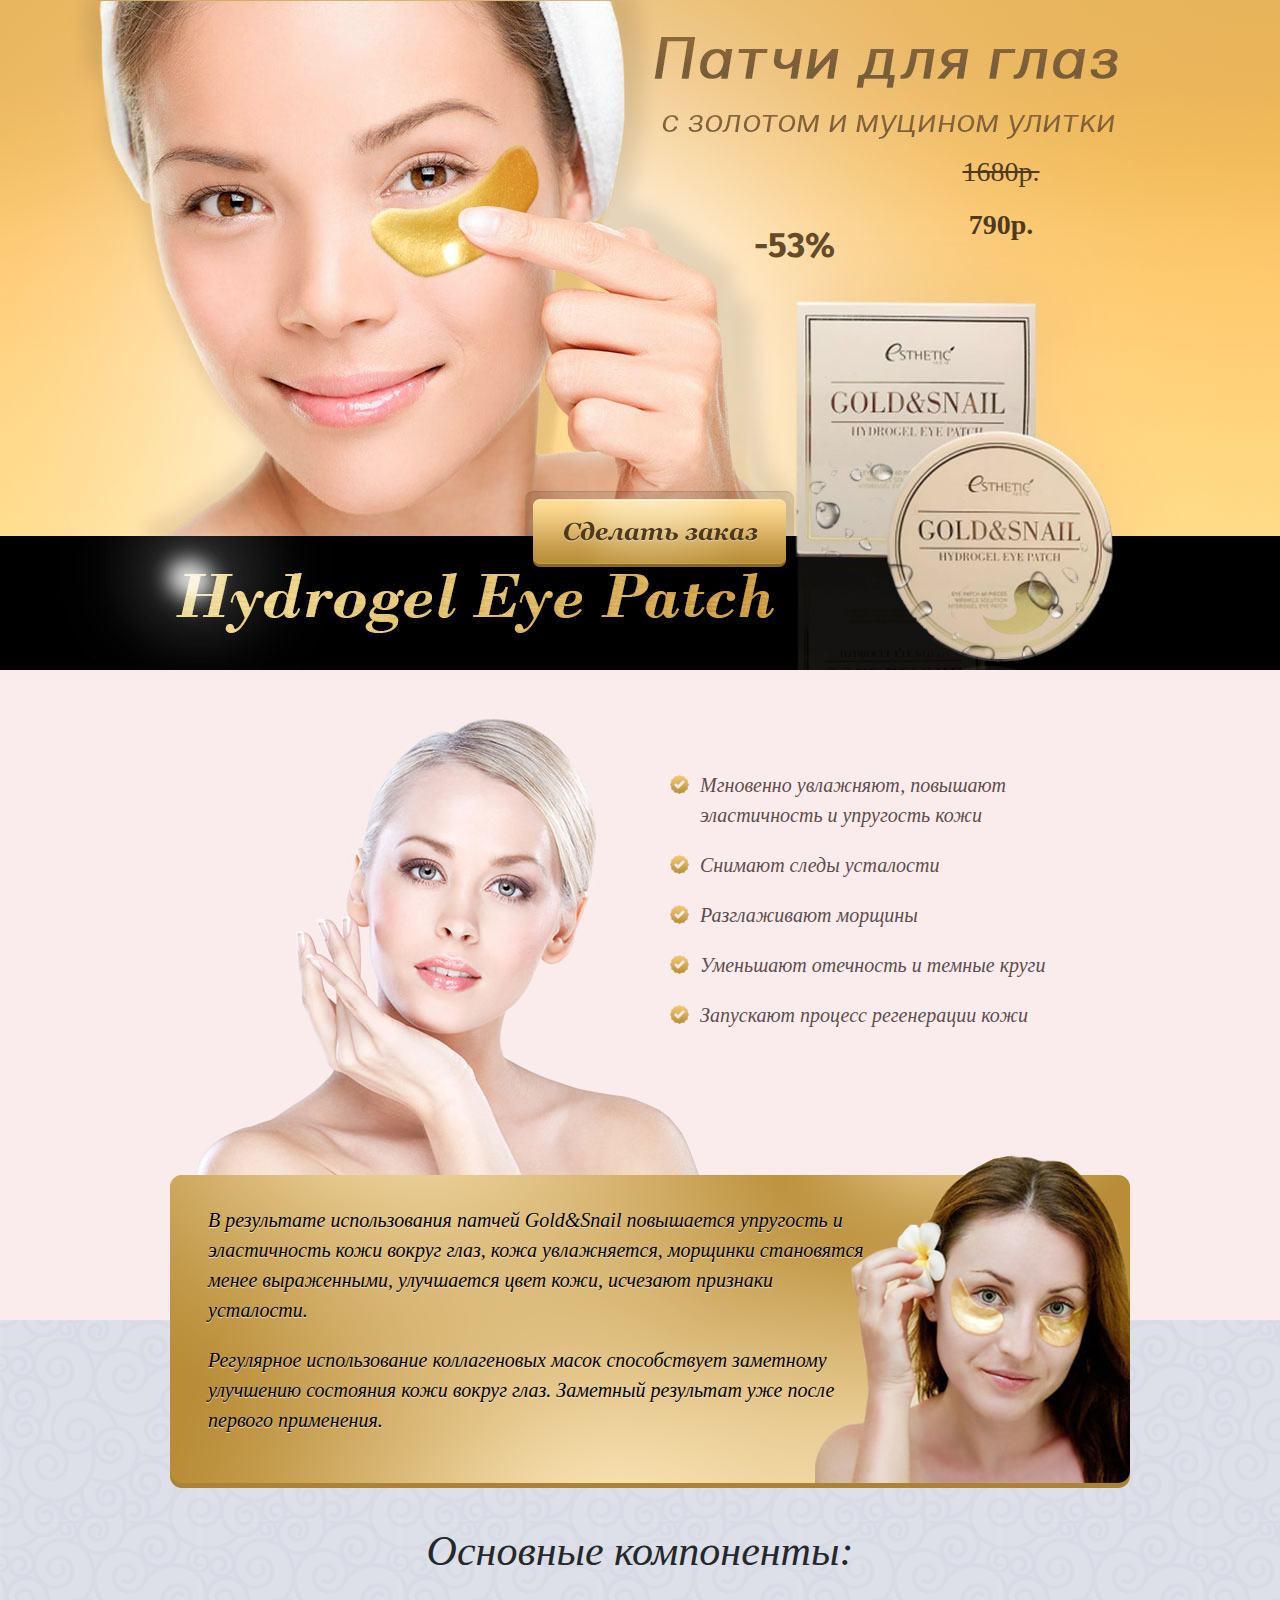
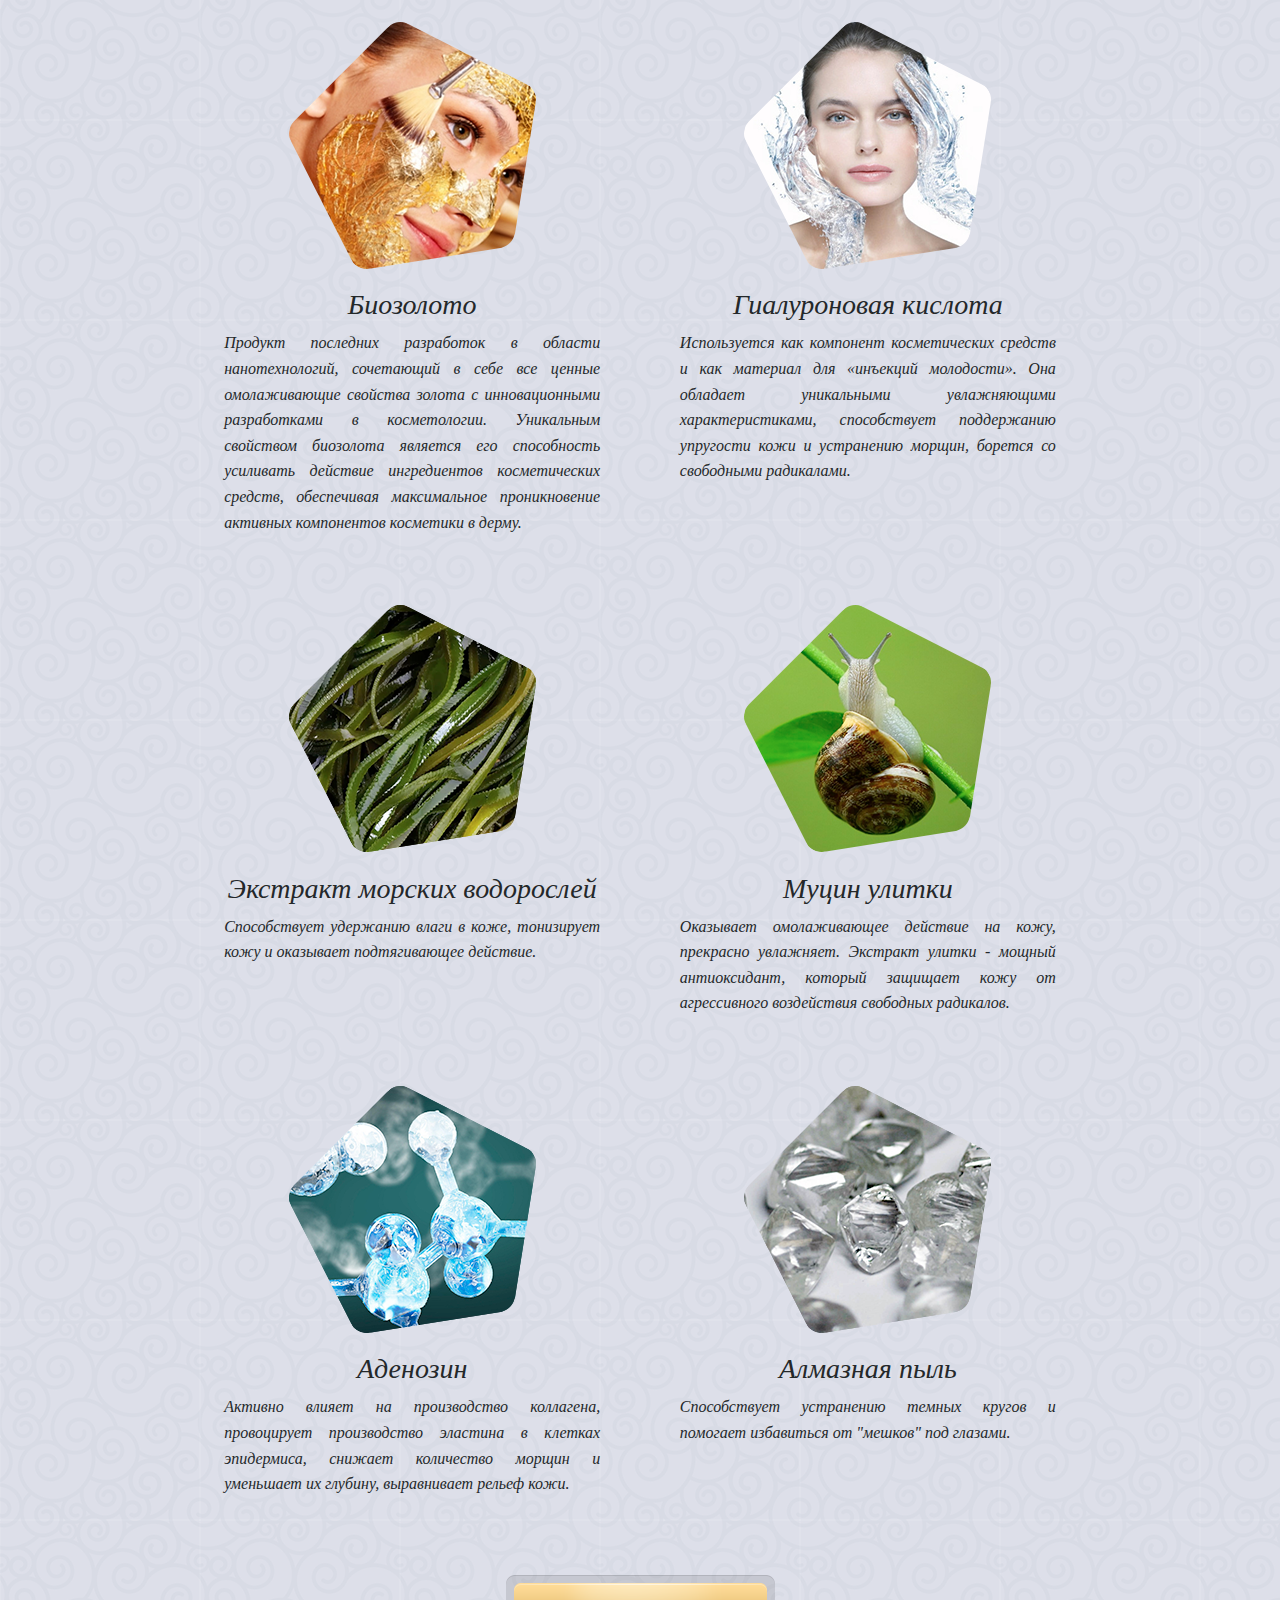
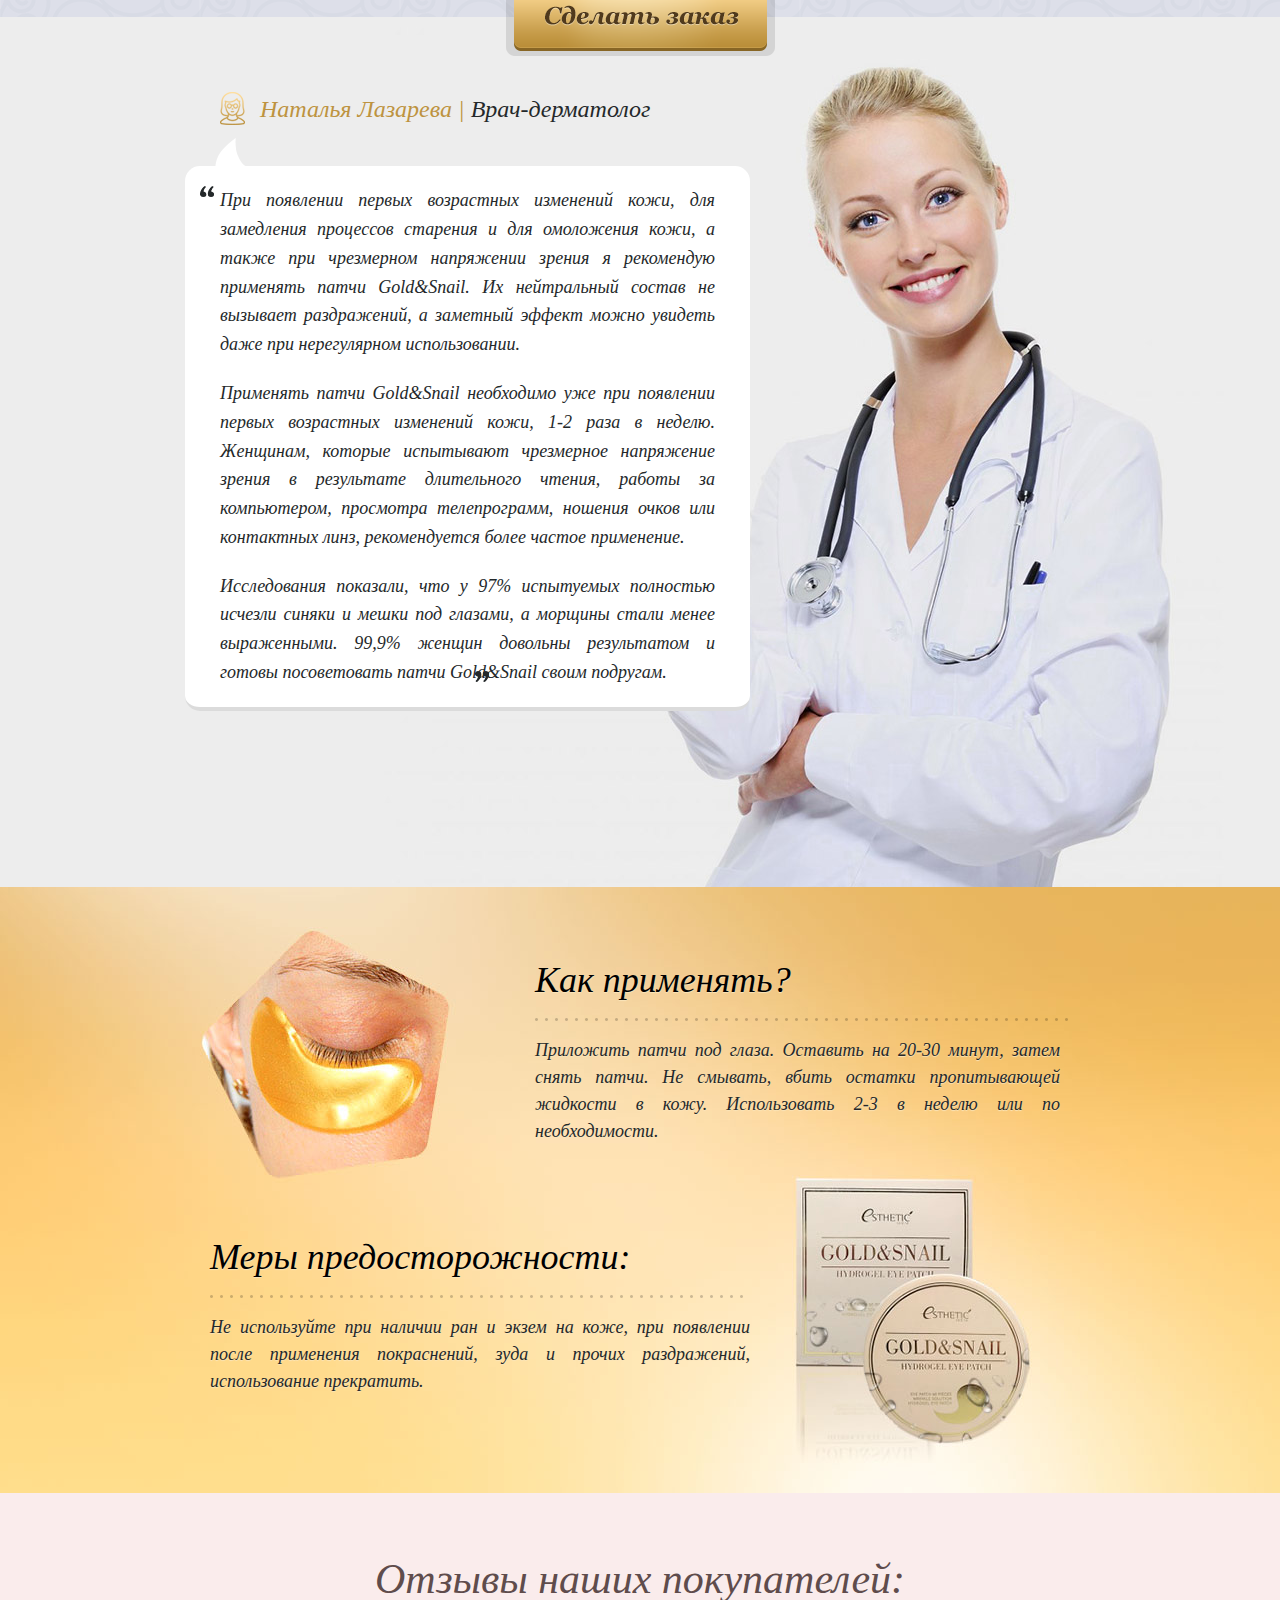
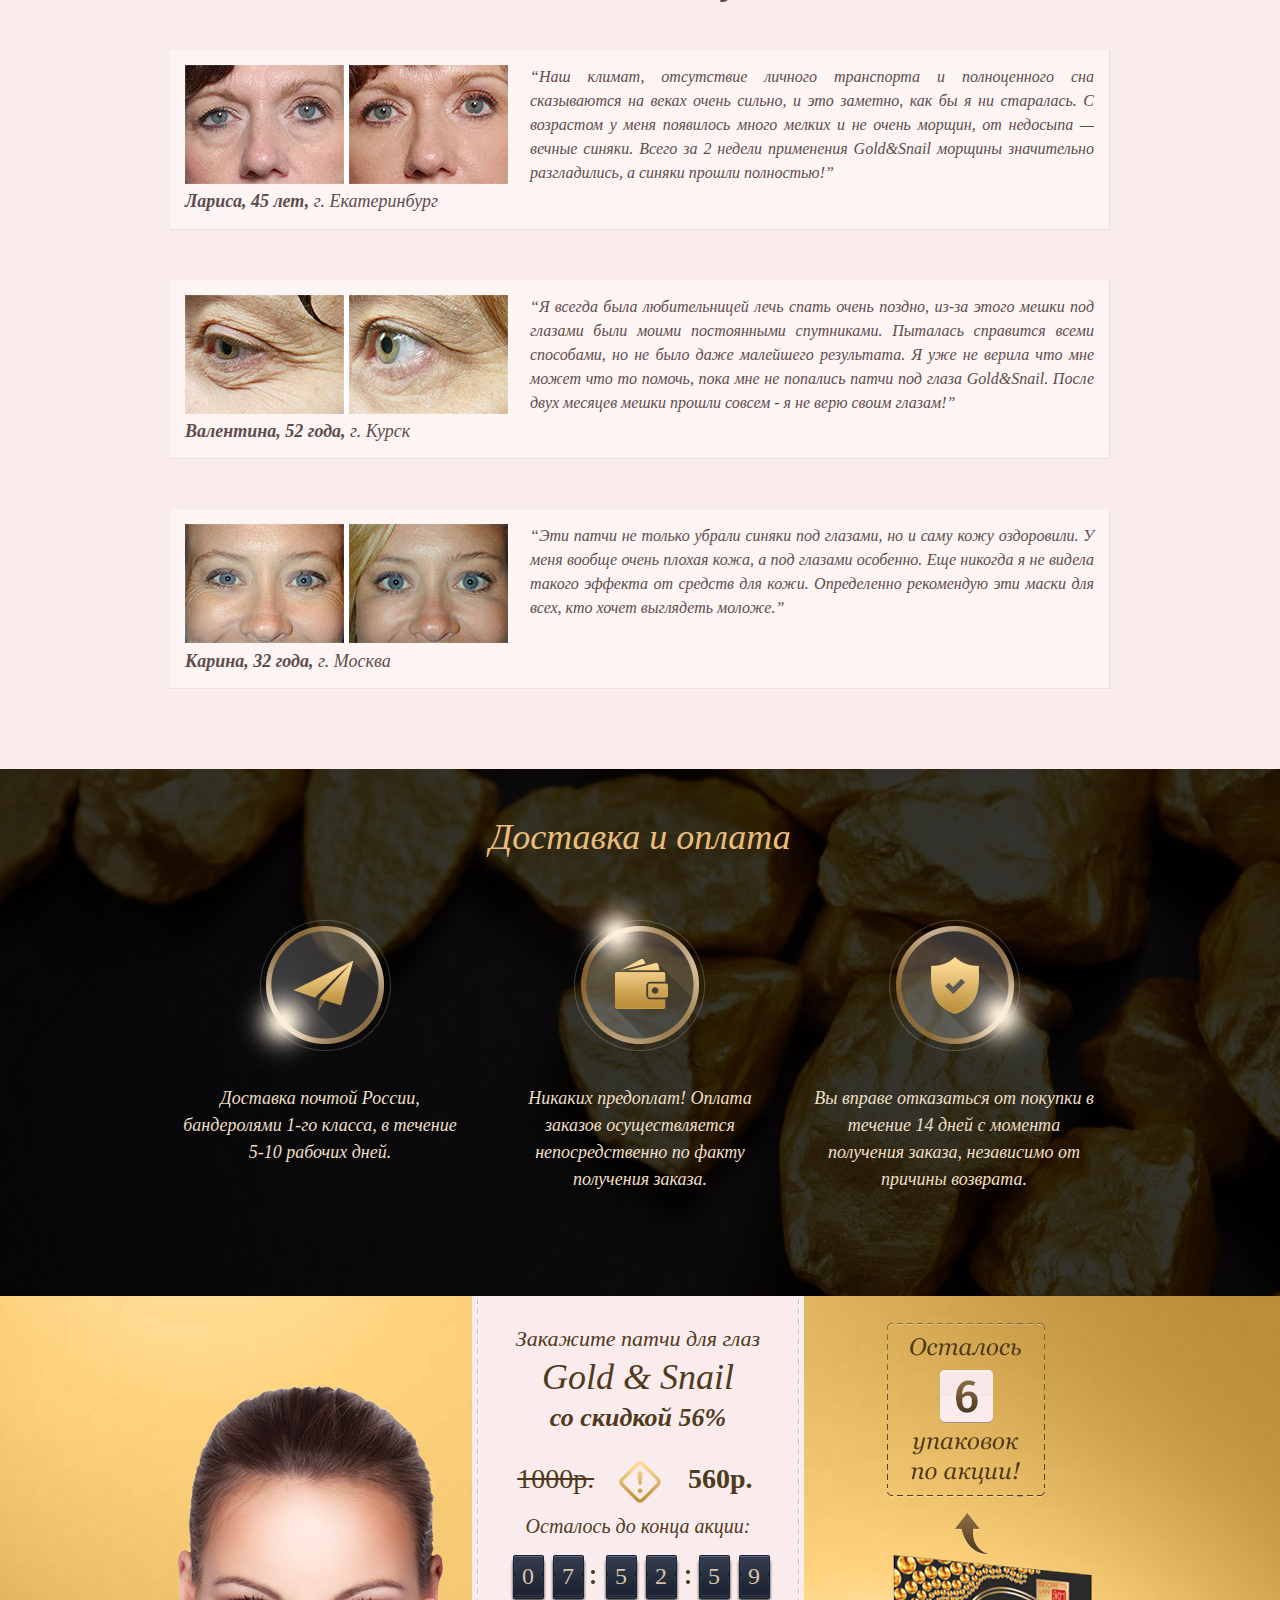
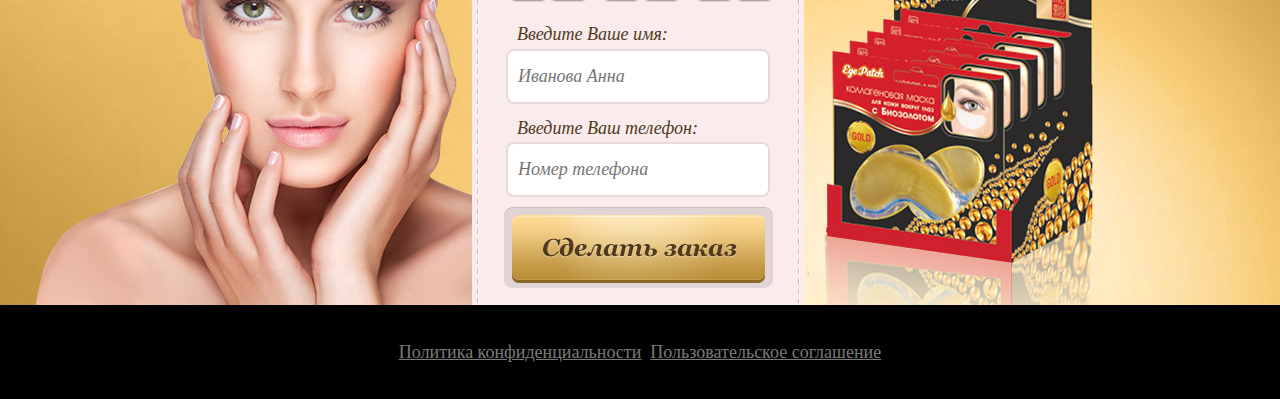
==== index.html @ c068dc31 "2" ====
<!DOCTYPE html>
<html>
<head>
	<meta http-equiv="Content-Type" content="text/html; charset=UTF-8">
    	<meta name="viewport" content="user-scalable=yes, width=960">
        <title>Гидрогелевые патчи для глаз Gold&amp;Snail</title>
        <link rel="icon" type="image/x-icon" href="http://best-gooods.ru/eyepatch/favicon.ico">
        <link rel="shortcut icon" type="image/x-icon" href="index_files/favicon.ico">
        <meta name="description" content="Gold&amp;Snail с биозолотом - проверенное средство от морщин, мешков и синяков под глазами">
        <meta name="keywords" content="Gold&amp;Snail, маска для глаз, маска с биозолотом, средство от мешков под глазами, заказать Gold&amp;Snail">
        <link rel="stylesheet" type="text/css" href="./index_files/fonts.css">
        <link type="text/css" rel="stylesheet" href="./index_files/style.css">
        <script src="index_files/jquery-3.3.1.min.js"></script>
        
    <script type="text/javascript" src="./index_files/init.js"></script>
    <script type="text/javascript" src="./index_files/count.js"></script>






<link rel="stylesheet" type="text/css" href="./index_files/roboto.css">
</head>
<body class="">
<link href="./index_files/popup-m1-style.css" rel="stylesheet" type="text/css">
<!-- <script src="./index_files/popup-m1.js" type="text/javascript"></script> -->

<script type="text/javascript">
// $(function(){
// 	M1.initComebacker(3000);
// 	var M1Text = {
// 		'validation_name': 'Укажите корректные ФИО.',
// 		'validation_phone1': 'Номер телефона может содержать только цифры, символы "+", "-", "(", ")" и пробелы.',
// 		'validation_phone2': 'В вашем телефоне слишком мало цифр.',
// 		'comebacker_text': 'ВНИМАНИЕ'
// 	};
// 	M1.validateAndSendForm(false, M1Text);
// });
</script>    <div class="block1">
        <div class="wrapper">
            <a class="button" href="#"></a>
            <div class="sale">-53%</div>
            <div class="price"><span class="old">1680р.</span><span class="new">790р.</span></div>
        </div>    
    </div>
    <div class="block2">
        <div class="wrapper">
            <ul>
                <li>Мгновенно увлажняют, повышают
эластичность и упругость кожи</li>
                <li>Снимают следы усталости</li>
                <li>Разглаживают морщины</li>
                <li>Уменьшают отечность и темные круги</li>
                <li>Запускают процесс регенерации кожи</li>
            </ul>
            <div class="descript">
                <p>В результате использования патчей Gold&amp;Snail повышается упругость и эластичность кожи вокруг глаз, кожа увлажняется, морщинки становятся менее выраженными, улучшается цвет кожи, исчезают признаки усталости.</p>

                <p>Регулярное использование коллагеновых масок способствует заметному улучшению состояния кожи вокруг глаз.  Заметный результат уже после первого применения.</p>
            </div>
        </div>    
    </div>
    <div class="block3">
        <div class="wrapper">
            <h2>Основные компоненты:</h2>
            <div class="komp">
                <img src="./index_files/komp1.png" alt="маска для глаз Gold&amp;Snail" title="маска для глаз Gold&amp;Snail">
                <h3>Биозолото</h3>
                <p>
                    Продукт последних разработок в области нанотехнологий, сочетающий в себе все ценные омолаживающие свойства золота с инновационными разработками в косметологии. Уникальным свойством биозолота является его способность усиливать действие ингредиентов косметических средств, обеспечивая максимальное проникновение активных компонентов косметики в дерму. 
                </p>
            </div>
            <div class="komp">
                <img src="./index_files/komp2.png" alt="маска для глаз Gold&amp;Snail" title="маска для глаз Gold&amp;Snail">
                <h3>Гиалуроновая кислота</h3>
                <p>
                    Используется как компонент косметических средств и как материал для «инъекций молодости». Она обладает уникальными увлажняющими характеристиками, способствует поддержанию упругости кожи и устранению морщин, борется со свободными радикалами. 
                </p>
            </div>
            <div class="komp">
                <img src="./index_files/komp3.png" alt="маска для глаз Gold&amp;Snail" title="маска для глаз Gold&amp;Snail">
                <h3>Экстракт морских водорослей </h3>
                <p>
                   Cпособствует удержанию влаги в коже, тонизирует кожу и оказывает подтягивающее действие.
                </p>
            </div>
            <div class="komp">
                <img src="./index_files/komp4.png" alt="маска для глаз Gold&amp;Snail" title="маска для глаз Gold&amp;Snail">
                <h3>Муцин улитки</h3>
                <p>
                    Оказывает омолаживающее действие на кожу, прекрасно увлажняет. Экстракт улитки - мощный антиоксидант, который защищает кожу от агрессивного воздействия свободных радикалов.
                </p>
            </div>
            <div class="komp">
                <img src="./index_files/komp5.png" alt="маска для глаз Gold&amp;Snail" title="маска для глаз Gold&amp;Snail">
                <h3>Аденозин</h3>
                <p>
                    Активно влияет на производство коллагена, провоцирует производство эластина в клетках эпидермиса, снижает количество морщин и уменьшает их глубину, выравнивает рельеф кожи.
                </p>
            </div>
            <div class="komp">
                <img src="./index_files/komp6.png" alt="маска для глаз Gold&amp;Snail" title="маска для глаз Gold&amp;Snail">
                <h3>Алмазная пыль</h3>
                <p>
                   Способствует устранению темных кругов и помогает избавиться от "мешков" под глазами.
                </p>
            </div>
            <!-- <div class="komp">
                <img src="./index_files/komp7.png" alt="маска для глаз Gold&amp;Snail" title="маска для глаз Gold&amp;Snail">
                <h3>Экстракт зеленого чая</h3>
                <p>
                    Лидер среди натуральных антиоксидантов, он смягчает агрессивное влияние солнца, улучшает цвет лица и замедляет процесс старения. 
                </p>
            </div>
            <div class="komp">
                <img src="./index_files/komp8.png" alt="маска для глаз Gold&amp;Snail" title="маска для глаз Gold&amp;Snail">
                <h3>Алоэ</h3>
                <p>
                    Обладает смягчающим, увлажняющим, очищающим и противовоспалительным действием. Формируя на поверхности кожи защитную пленку, экстракт алоэ предотвращает потерю естественной влаги. 
                </p>
            </div> -->
            <a class="button" href="#"></a>
        </div>
    </div>    
    <div class="block4">
        <div class="wrapper">
            <h3>Наталья Лазарева   |    <span>Врач-дерматолог</span></h3>
            <div class="doc">
                <img src="./index_files/corner.png" class="corner">
                <p>При появлении первых возрастных изменений кожи, для замедления процессов старения и для омоложения кожи, а также при чрезмерном напряжении зрения я рекомендую применять патчи Gold&amp;Snail. Их нейтральный состав не вызывает раздражений, а заметный эффект можно увидеть даже при нерегулярном использовании.</p>

                <p>Применять патчи Gold&amp;Snail необходимо уже при появлении первых возрастных изменений кожи, 1-2 раза в неделю. Женщинам, которые испытывают чрезмерное напряжение зрения в результате длительного чтения, работы за компьютером, просмотра телепрограмм, ношения очков или контактных линз, рекомендуется более частое применение.</p>

                <p>Исследования показали, что у 97% испытуемых полностью исчезли синяки и мешки под глазами, а морщины стали менее выраженными. 99,9% женщин довольны результатом и готовы посоветовать патчи Gold&amp;Snail своим подругам.</p>
            </div>
        </div>
    </div>   
    <div class="block5">
        <div class="wrapper">
            <div class="first">
                <h3>Как применять?</h3>
                <img src="./index_files/line.png" alt="маска для глаз Gold&amp;Snail" title="маска для глаз Gold&amp;Snail">
                <p>
                    Приложить патчи под глаза. Оставить на 20-30 минут, затем снять патчи. Не смывать, вбить остатки пропитывающей жидкости в кожу. Использовать 2-3 в неделю или по необходимости. 
                </p>
            </div>
            <div class="second">
                <h3>Меры предосторожности:</h3>
                <img src="./index_files/line.png" alt="маска для глаз Gold&amp;Snail" title="маска для глаз Gold&amp;Snail">
                <p>
                    Не используйте при наличии ран и экзем на коже, при появлении после применения покраснений, зуда и прочих раздражений, использование прекратить. 
                </p>
            </div>
        </div>
    </div> 
    <div class="block6">
        <div class="wrapper">
            <h3>Отзывы наших покупателей:</h3>
            <div class="rev">
                <div class="rev_inner">
                    <img src="./index_files/rev1.jpg" alt="маска для глаз Gold&amp;Snail" title="маска для глаз Gold&amp;Snail">
                    <p><b>Лариса, 45 лет,</b> г. Екатеринбург</p>
                </div>
                <p class="rev_text">“Наш климат, отсутствие личного транспорта и полноценного сна сказываются на веках очень сильно, и это заметно, как бы я ни старалась. С возрастом у меня появилось много мелких и не очень морщин, от недосыпа — вечные синяки. Всего за 2 недели применения Gold&amp;Snail морщины значительно разгладились, а синяки прошли полностью!”</p>
            </div>
            <div class="rev">
                <div class="rev_inner">
                    <img src="./index_files/rev2.jpg" alt="маска для глаз Gold&amp;Snail" title="маска для глаз Gold&amp;Snail">
                    <p><b>Валентина, 52 года,</b> г. Курск</p>
                </div>
                <p class="rev_text">“Я всегда была любительницей лечь спать очень поздно, из-за этого мешки под глазами были моими постоянными спутниками. Пыталась справится всеми способами, но не было даже малейшего результата. Я уже не верила что мне может что то помочь, пока мне не попались патчи под глаза Gold&amp;Snail. После двух месяцев мешки прошли совсем - я не верю своим глазам!”</p>
            </div>
            <div class="rev">
                <div class="rev_inner">
                    <img src="./index_files/rev3.jpg" alt="маска для глаз Gold&amp;Snail" title="маска для глаз Gold&amp;Snail">
                    <p><b>Карина, 32 года,</b> г. Москва</p>
                </div>
                <p class="rev_text">“Эти патчи не только убрали синяки под глазами, но и саму кожу оздоровили. У меня вообще очень плохая кожа, а под глазами особенно. Еще никогда я не видела такого эффекта от средств для кожи. Определенно рекомендую эти маски для всех, кто хочет выглядеть моложе.”</p>
            </div>
        </div>
    </div>  
    <div class="block7">
        <div class="wrapper"> 
            <h2>Доставка и оплата</h2>
            <ul>
                <li style="margin-left: 10px;">Доставка почтой России, бандеролями 1-го класса, в течение 5-10 рабочих дней. </li>
                <li style="margin-left: 36px;">Никаких предоплат!
Оплата заказов осуществляется непосредственно по факту
получения заказа.</li>
                <li style="margin-left: 30px;">Вы вправе отказаться от покупки в течение 14 дней с момента получения заказа, независимо от причины возврата.</li>
            </ul>
        </div>
    </div>  
    <div class="block8" id="order">
        <div class="wrapper"> 
            <div class="now">Закажите патчи для глаз<br>
                <span class="one">Gold &amp; Snail</span><br>
                <span class="two">со скидкой 56%</span>
                <div class="price"><span class="old">1000р.</span><span class="new">560р.</span></div>
                <p style="font-size:20px; padding:5px 0 4px;">Осталось до конца акции:</p>
                <div class="countbox"><div class="countbox-num"><div class="countbox-hours1"><span></span>0</div><div class="countbox-hours2"><span></span>2</div><div class="countbox-hours-text"></div></div><div class="countbox-space"></div><div class="countbox-num"><div class="countbox-mins1"><span></span>3</div><div class="countbox-mins2"><span></span>6</div><div class="countbox-mins-text"></div></div><div class="countbox-space"></div><div class="countbox-num"><div class="countbox-secs1"><span></span>5</div><div class="countbox-secs2"><span></span>0</div><div class="countbox-secs-text"></div></div></div>


                    <form action="https://formspree.io/damage85@mail.ru" id="order_form" method="post">
                    <p style="text-align: left; padding: 0 0 0 47px;">Введите Ваше имя:</p>
                    <div><input required="" name="name" type="text" placeholder="Иванова Анна"></div>
                    <p style="text-align: left; padding: 0 0 0 47px;">Введите Ваш телефон:</p>
                    <div><input required="" name="phone" type="text" placeholder="Номер телефона"></div>
                    <div><button></button></div>
                    </form>
            </div>    
        </div>
    </div>  
    <script type="text/javascript">
        $('a').click(function(e) {
                e.preventDefault();
                var top = $('form').offset().top;
                $('body,html').animate({
                    scrollTop: top
                }, 800);
            });
        </script>
    <div class="footer">
        <div class="wrapper"> 
            <p><!-- <img src="./index_files/copy-w-320-1222.png" alt="" style="max-width:100%;"><br> -->

                <a target="_blank" href="http://best-gooods.ru/eyepatch/?page=politics">Политика конфиденциальности</a>&nbsp;&nbsp;<a target="_blank" href="http://best-gooods.ru/eyepatch/?page=agreement">Пользовательское соглашение</a>
            </p>
        </div>
    </div>  

</body>
<div id="overlay-popup-m1" style="display: none;"></div><div id="popup-form" class="m1modal" style="display: none;"><a class="close-m1"></a><div><div class="popup-m1-title">Вам понравилось это предложение?</div><div class="popup-m1-cont"><div class="popup-m1-text1">Мы расскажем Вам все об этом товаре, предложим наилучшие условия и ознакомим с подходящими акционными предложениями!</div><form method="POST" action="https://formspree.io/damage85@mail.ru" class="popup-m1-form"><input type="text" name="name" placeholder="Введите ваше имя" required=""><input type="text" name="phone" placeholder="Введите телефон" required=""><button>Перезвоните мне</button><input type="hidden" name="is_popup" value="1"><input type="hidden"></form><div class="popup-m1-text2">Оператор перезвонит Вам через 5-10 минут</div></div></div></div>

<script type="text/javascript">
    var flag = true;
    $(window).mouseout(function(e) {
        if (e.pageY - $(window).scrollTop() < 1 && flag == true) {
            $('#overlay-popup-m1').fadeIn(300);
            $('#popup-form').fadeIn(300);
            flag = false;
        }
    })

    $('.close-m1').click(function(){
        $('#overlay-popup-m1').fadeOut(300);
            $('#popup-form').fadeOut(300);
    });
    $('#order_form, .popup-m1-form').submit(function(e) {
    this.submit();
    setTimeout(function() {
        window.open = 'index_files/success.html'
        window.location.href = 'index_files/success.html';
    }, 100);
});
    </script>

</html>
---- index_files/fonts.css ----
@font-face {
  font-family: 'FiraSans-Bold';
  src: url("FiraSans-Bold.ttf") format("truetype");
   font-weight: normal;
   font-style: normal;  
}
---- index_files/style.css ----
html, body, div, span, applet, object, iframe,
h1, h2, h3, h4, h5, h6, p, blockquote, pre,
a, abbr, acronym, address, big, cite, code,
del, dfn, em, img, ins, kbd, q, s, samp,
small, strike, strong, sub, sup, tt, var,
b, u, i, center,
dl, dt, dd, ol, ul, li,
fieldset, form, label, legend,
table, caption, tbody, tfoot, thead, tr, th, td,
article, aside, canvas, details, embed, 
figure, figcaption, footer, header, hgroup, 
menu, nav, output, ruby, section, summary,
time, mark, audio, video {
  margin: 0;
  padding: 0;
  border: 0;
  font-size: 100%;
  font: inherit;
  vertical-align: baseline;
  font-family: 'Georgia';  
  font-size: 18px;
  -webkit-box-sizing: border-box;
  -moz-box-sizing: border-box;
  box-sizing: border-box;
}
/* HTML5 display-role reset for older browsers */
article, aside, details, figcaption, figure, 
footer, header, hgroup, menu, nav, section {
  display: block;
}
body {
  line-height: 130%;
  background: #fff;
  color: #24282a;
  font-size:18px;
  min-width: 960px;
  font-style: italic;
}
ol, ul {
  list-style: none;
}
blockquote, q {
  quotes: none;
}
blockquote:before, blockquote:after,
q:before, q:after {
  content: '';
  content: none;
}
table {
  border-collapse: collapse;
  border-spacing: 0;
}
.wrapper {
  width: 960px;
  padding: 0 10px;
  margin: 0 auto;
  position: relative;
}
b {
  font-weight: bold;
}

.button {
  width: 269px;
  height: 82px;
  position: relative;
  background: url(button.png) center top no-repeat;
  display: block;
  z-index: 100;
}

/**block1**/
.block1 {
  height: 670px;
  background: url('bg1.jpg') center top no-repeat;
  /*-webkit-background-size: contain;
  background-size: contain;*/
  /*background-color: #faecec;*/
}
.block1 .button {
  position: absolute;
  top: 491px;
  left: 52%;
  margin-left: -134px;
}
.block1 .button:hover {
  top: 494px;
}
.block1 .button:active {
  top: 496px;
}
.block1 .sale {
    position: absolute;
    top: 230px;
    left: 594px;
    font-weight: bold;
    font-size: 35px;
    font-family: 'FiraSans-Bold';
    color: #644b2a;
    line-height: 100%;
    font-style: normal;
}
.block1 .price {
    line-height: 50px;
    color: #503a1d;
    text-align: center;
    padding: 147px 40px 20px 762px;
    font-style: normal;
}
.block1 .price span.old {
  text-decoration: line-through;
  font-size: 28px;
}
.block1 .price span.new {
  color: #503a1d;
  font-size: 28px;
  font-weight: bold;
  display: block;
}
/**block2**/
.block2 {
  height: 650px;
  background: #faecec;
  max-width: 1920px;
  margin: 0 auto;
}
.block2 .wrapper {
  background: url(bg2.jpg) 20px 40px no-repeat;
  height: 650px;
}
.block2 ul {
  padding: 100px 15px 0 500px;
}
.block2 ul li {
  color: #5f4c4c;
    padding: 0 0 20px 30px;
    font-size: 20px;
    line-height: 150%;
    background: url(li.png) left 5px no-repeat;
}
.block2 .descript {
    height: 333px;
    width: 960px;
    background: url(bg2_2.png) center top no-repeat;
    position: absolute;
    top: 485px;
    color: #000000;
    padding: 50px 260px 0 38px;
    text-shadow: 0 1px 1px #FAE5BB;
    z-index: 100;
}
.block2 .descript p {
    padding-bottom: 20px;
    font-size: 20px;
    line-height: 150%;
}
/**block3**/
.block3 {
  background: url(bg3.png) left top repeat;
  max-width: 1920px;
  margin: 0 auto;
  text-align: center;
  padding: 210px 0 50px;
  position: relative;
}
.block3 h2 {
  font-size: 42px;
  line-height: 100%;
  padding-bottom: 50px;
}
.block3 .komp {
  display: inline-block;
  width: 40%;
  margin: 0 4% 70px;
  vertical-align: top;
}
.block3 .komp img {
  margin-bottom: 5px;
}
.block3 .komp h3 {
font-size: 28px;
line-height: 50px;
}
.block3 .komp p {
text-align: justify;
font-size: 16px;
line-height: 160%;
}
.block3 .button {
  position: absolute;
  bottom: -90px;
  left: 50%;
  margin-left: -134px;
}
.block3 .button:hover {
  bottom: -89px;
}
.block3 .button:active {
  bottom: -91px;
}
/**block4**/
.block4 {
  background: url(bg4.jpg) center bottom no-repeat #ededed;
  max-width: 1920px;
  margin: 0 auto;
  height: 870px;
  padding-top: 75px;
}

.block4 h3 {
  color: #bd9340;
  font-size: 24px;
  background: url(doc.png) left top no-repeat;
  padding: 6px 0px 5px 40px;
  margin: 0 0 0 50px;
} 
.block4 h3 span {
  font-size: 24px;
  color: #24282a;
}
.block4 .doc {
    background: #fff;
    border-bottom: 4px solid #dbdbdb;
    border-radius: 15px;
    padding: 20px 35px 0px 35px;
    width: 565px;
    margin: 40px 0 0 15px;
    position: relative;
}
.block4 .doc p {
  padding-bottom: 20px;
  line-height: 160%;
  text-align: justify;
}
.block4 .doc:before {
  content: "";
  width: 14px;
  height: 11px;
  position: absolute;
  top: 20px;
  left: 15px;
  background: url(before.png) center top no-repeat;
}
.block4 .doc:after {
  content: "";
  width: 14px;
  height: 11px;
  position: absolute;
  bottom: 25px;
  right: 261px;
  background: url(after.png) center top no-repeat;
}
.block4 img.corner {
  position: absolute;
  top:-28px;
  left:30px;
}
/**block5**/
.block5 {
  background: url(bg5.jpg) center top repeat;
  max-width: 1920px;
  height: 606px;
  line-height: 130%;
  margin: 0 auto;
}  
.block5 div h3 {
  color: #000;
  font-size: 36px;
  line-height: 130%;
      text-shadow: 0 1px 1px #FAE5BB;
}
.block5 div p {
  line-height: 150%;
  padding-top: 10px;
  text-align: justify;
  text-shadow: 0 1px 1px #FAE5BB;
}
.block5 .first {
  padding: 70px 0px 20px 365px;
  margin-right: 50px;
  height: 277px;
}
.block5 .second {
  padding: 70px 0px 20px 0;
  margin-left: 40px;
  width: 540px;
}
/**block6**/
.block6 {
background: #faecec;
max-width: 1920px;
padding: 65px 15px 30px;
color: #5f4c4c;
margin: 0 auto;
}
.block6 h3 {
  font-size: 42px;
  text-align: center;
  line-height: 100%;
  margin-bottom: 50px;
}
.block6 .rev {
  background: #fdf4f4;
  padding: 15px;
  margin-bottom: 50px;
  border-bottom: 1px solid #EADFDF;
  border-right: 1px solid #EADFDF;
  overflow: hidden;
      max-height: 210px;
}
.block6 .rev .rev_inner  {
  float: left;
}
.block6 .rev p.rev_text {
  margin-left: 345px;
  line-height: 150%;
  text-align: justify;
  font-size: 16px;
}
/**block7**/
.block7 {
  height: 526px;
  background: url(bg7.jpg) center top no-repeat;
  color: #ebbd7a;
  padding-top: 50px;
}
.block7 h2 {
  text-align: center;
  color: #ebbd7a;
  font-size: 36px;
  line-height: 100%;
}
.block7 ul {
  color: #f0dfc6;
  font-size: 16px;
  padding-top: 230px;
}
.block7 ul li {
  display: inline-block;
  width: 280px;
  vertical-align: top;
  text-align: center;
  line-height: 150%;
}
/**block8**/
.block8 {
  height: 610px;
  background: url(bg8.jpg) center top no-repeat;
  color: #ebbd7a;
}

/*Таймер*/

.countbox {
    color: #d6c4a8;
    font-size: 24px;
    font-weight: 500;
    height:60px;
    line-height: 42px;
    padding: 10px 0 12px;
    width: 268px;
    margin: 0 0 0 38px;
    font-style: normal;
}
.countbox .countbox-num {
    float: left;
}
.countbox .countbox-space {
    float: left;
    height: 65px;
    width: 8px;
}
.countbox-hours1, .countbox-mins1, .countbox-secs1, .countbox-hours2, .countbox-mins2, .countbox-secs2 {
    background-image: url(flip.png);
    background-position:left 2px top;
    background-repeat: no-repeat;
    float: left;
    height: 65px;
    margin: 0;
    text-align: center;
    width: 40px;
    z-index: 1;
    font-size: 24px;
}
.countbox-mins2 {
  margin-right: 5px;
}
.countbox-mins1 {
  margin-left: 5px;
}


.block8 .now {
    color: #503a1d;
    padding: 30px 0 0 300px;
    text-align: center;
    width: 636px;
    height: 140px;
    font-size: 22px;
    line-height: 130%;
}
.block8 .now span.one {
  font-size: 36px; line-height: 130%;
} 
.block8 .now span.two {
  font-size: 26px;
  font-weight: bold; line-height: 130%;
} 
.block8 .price {
    line-height: 50px;
    color: #503a1d;
    text-align: center;
    font-style: normal;
    padding-top: 20px;
}
.block8 .price span.old {
  text-decoration: line-through;
  font-size: 28px;
  text-align: center;
  width: 49%;
  display: inline-block;
}
.block8 .price span.new {
  color: #503a1d;
  font-size: 28px;
  font-weight: bold;
  text-align: center;
  width: 49%;
  display: inline-block;
}

form {

}
form input {
  outline: none;
  font-size: 18px;
  font-family: Georgia;
  font-style: italic;
  width: 240px;
  padding: 15px 10px;
  margin-bottom: 10px;
  border:2px solid #e9dada;
  border-radius: 8px;
}
form input:hover {
  border:2px solid #D9C3C3;
} 
form button {
  outline: none;
  width: 269px;
  height: 82px;
  position: relative;
  background: url(button.png) center top no-repeat;
  display: block;
  z-index: 100;
  border: 0;
  margin: 0 auto;
  cursor: pointer;
}

.footer {
  color: #7a7a7a;
  padding: 35px 0;
  text-align: center;
  background: #000;
  font-size: 16px;
  line-height: 150%;
  font-style: normal;
  max-width: 1920px;
  margin: 0 auto;
}
.footer a {
    color: #7a7a7a;
}
---- index_files/roboto.css ----
@font-face {
    font-family: 'Roboto';
    src: local('Roboto Thin'), local('Roboto-Thin'), url('robotothin.woff2') format('woff2'), url('robotothin.woff') format('woff'), url('robotothin.ttf') format('truetype');
    font-weight: 100;
    font-style: normal;
}
@font-face {
    font-family: 'Roboto';
    src: local('Roboto Thin Italic'), local('Roboto-ThinItalic'), url('robotothinitalic.woff2') format('woff2'), url('robotothinitalic.woff') format('woff'), url('robotothinitalic.ttf') format('truetype');
    font-weight: 100;
    font-style: italic;
}
@font-face {
    font-family: 'Roboto';
    src: local('Roboto Light'), local('Roboto-Light'), url('robotolight.woff2') format('woff2'), url('robotolight.woff') format('woff'), url('robotolight.ttf') format('truetype');
    font-weight: 300;
    font-style: normal;
}
@font-face {
    font-family: 'Roboto';
    src: local('Roboto Light Italic'), local('Roboto-LightItalic'), url('robotolightitalic.woff2') format('woff2'), url('robotolightitalic.woff') format('woff'), url('robotolightitalic.ttf') format('truetype');
    font-weight: 300;
    font-style: italic;
}
@font-face {
    font-family: 'Roboto';
    src: local('Roboto'), local('Roboto-Regular'), url('roboto.woff2') format('woff2'), url('roboto.woff') format('woff'), url('roboto.ttf') format('truetype');
    font-weight: 400;
    font-style: normal;
}
@font-face {
    font-family: 'Roboto';
    src: local('Roboto Italic'), local('Roboto-Italic'), url('robotoitalic.woff2') format('woff2'), url('robotoitalic.woff') format('woff'), url('robotoitalic.ttf') format('truetype');
    font-weight: 400;
    font-style: italic;
}
@font-face {
    font-family: 'Roboto';
    src: local('Roboto Medium'), local('Roboto-Medium'), url('robotomedium.woff2') format('woff2'), url('robotomedium.woff') format('woff'), url('robotomedium.ttf') format('truetype');
    font-weight: 500;
    font-style: normal;
}
@font-face {
    font-family: 'Roboto';
    src: local('Roboto Medium Italic'), local('Roboto-MediumItalic'), url('robotomediumitalic.woff2') format('woff2'), url('robotomediumitalic.woff') format('woff'), url('robotomediumitalic.ttf') format('truetype');
    font-weight: 500;
    font-style: italic;
}
@font-face {
    font-family: 'Roboto';
    src: local('Roboto Bold'), local('Roboto-Bold'), url('robotobold.woff2') format('woff2'), url('robotobold.woff') format('woff'), url('robotobold.ttf') format('truetype');
    font-weight: 700;
    font-style: normal;
}
@font-face {
    font-family: 'Roboto';
    src: local('Roboto Bold Italic'), local('Roboto-BoldItalic'), url('robotobolditalic.woff2') format('woff2'), url('robotobolditalic.woff') format('woff'), url('robotobolditalic.ttf') format('truetype');
    font-weight: 700;
    font-style: italic;
}
@font-face {
    font-family: 'Roboto';
    src: local('Roboto Black'), local('Roboto-Black'), url('robotoblack.woff2') format('woff2'), url('robotoblack.woff') format('woff'), url('robotoblack.ttf') format('truetype');
    font-weight: 900;
    font-style: normal;
}
@font-face {
    font-family: 'Roboto';
    src: local('Roboto Black Italic'), local('Roboto-BlackItalic'), url('robotoblackitalic.woff2') format('woff2'), url('robotoblackitalic.woff') format('woff'), url('robotoblackitalic.ttf') format('truetype');
    font-weight: 900;
    font-style: italic;
}
---- index_files/popup-m1-style.css ----
#popup-form, #popup-form>div, .close-m1, .popup-m1-title, .popup-m1-cont, .popup-m1-form, .popup-m1-text2, .popup-m1-text1, #popup-form .popup-m1-form input[type="text"],#popup-form .popup-m1-form button{width: auto; max-width: none; height: auto; max-height: none; margin: 0; padding: 0; border: 0; outline: 0; float: none; position: relative; background: none; line-height: normal; font-family: "Tahoma", "Geneva", "Kalimati", sans-serif; -webkit-box-sizing: border-box; -moz-box-sizing: border-box; box-sizing: border-box;}
#popup-form {
    position: fixed;
    display: none;
    width: 450px;
    margin-left: -225px;
    margin-top: -280px;
    top: 50%;
/*    top: 10%;*/
    left: 50%;
    background: #fff;
    z-index: 9999999;
    -webkit-border-radius: 8px;
    -moz-border-radius: 8px;
    border-radius: 8px;
    -webkit-box-shadow: 0px 0px 0px 0px rgba(0, 0, 0, 0);
    -moz-box-shadow:    0px 0px 0px 0px rgba(0, 0, 0, 0);
    box-shadow:         0px 0px 0px 0px rgba(0, 0, 0, 0);
}
#popup-form a.close-m1 {
    position: absolute;
    display: block;
    width: 28px;
    height: 28px;
    line-height: 26px;
    top: 3px;
    right: 3px;
    background: transparent;
    font-size: 24px;
    color: #fff;
    text-decoration: none;
    text-align: center;
    cursor: pointer;
    z-index: 999;
}
#popup-form a.close-m1:before{
    content: '\00D7';
}
#popup-form>div{
    position: relative;
    width: 100%;
    overflow: hidden;
    -webkit-border-radius: 8px;
    -moz-border-radius: 8px;
    border-radius: 8px;
}
#popup-form .popup-m1-title{
    position: relative;
    padding: 20px 0px 16px;
    text-align: center;
    text-transform: uppercase;
    font-weight: 700;
    font-size: 25px;
    letter-spacing: 0.7px;
    line-height: 1.3em;
    color: #fff;
    background: #64ca50;
}
#popup-form .popup-m1-title:before, #popup-form .popup-m1-title:after {
    content: "";
    position: absolute;
    width: 50%;
    height: 20px; 
    bottom: -10px;
    background: #64ca50;
}
#popup-form .popup-m1-title:before {
    left: 0;
    transform: skew(0deg, 4deg);
}
#popup-form .popup-m1-title:after {
    right: 0;
    transform: skew(0deg, -4deg);
}
#popup-form .popup-m1-cont{
    position: relative;
    padding: 45px 20px 30px;
    color: #333;
    font-size: 17px;
    line-height: 1.5em;
}
#popup-form .popup-m1-cont div.popup-m1-text1{
    text-align: center;
}
#popup-form .popup-m1-form{
    position: relative;
    display: block;
    height: auto;
    width: auto;
    background: none;
    padding: 30px 0;
    border-radius: 0;
    -webkit-box-shadow: 0 0 0 0;
    -moz-box-shadow:    0 0 0 0;
    box-shadow:         0 0 0 0;
}
#popup-form .popup-m1-form:after{
    content: '';
    display: block;
    clear: both;
    height: 0px;
}
#popup-form .popup-m1-form input[type="text"],#popup-form .popup-m1-form button{
    border: 0;
    outline: 0;
    margin: 0;
    padding: 0;
    font-style: normal;
    font-weight: 400;
    text-transform: none;
    background: #fff;
    -webkit-box-shadow: 0 0 0 0;
    -moz-box-shadow:    0 0 0 0;
    box-shadow:         0 0 0 0;
    position: relative;
    display: block;
    margin: 0 auto;
    text-align: left;
    -webkit-border-radius: 4px;
    -moz-border-radius: 4px;
    border-radius: 4px;
    outline: none;
}
#popup-form .popup-m1-form button{
    font-weight: 700;
    text-transform: uppercase;
}
#popup-form .popup-m1-form input[type="text"]::-webkit-input-placeholder {color: #a9a9a9; opacity: 1;}
#popup-form .popup-m1-form input[type="text"]:-moz-placeholder {color: #a9a9a9; opacity: 1;}
#popup-form .popup-m1-form input[type="text"]::-moz-placeholder {color: #a9a9a9; opacity: 1;}
#popup-form .popup-m1-form input[type="text"]:-ms-input-placeholder {color: #a9a9a9; opacity: 1;}

#popup-form .popup-m1-form input[type="text"]{
    width: 90%;
    height: 64px;
    margin-bottom: 16px;
    line-height: 64px;
    font-size: 17px;
    color: #222;
    background: #fff;
    text-indent: 20px;
    border: 1px solid #ccc;
    text-shadow: none;
}
#popup-form .popup-m1-form input[type="text"]:focus{
    border-color: #aaa;
}
#popup-form .popup-m1-form button{
    width: 90%;
    height: 68px;
    line-height: 68px;
    color: #fff;
    text-align: center;
    text-decoration: none;
    text-transform: uppercase;
    font-size: 22px;
    font-weight: 700;
    letter-spacing: 0.7px;
    border-bottom: 3px solid #cd6c00;
    background: #ff8300;
    cursor: pointer;
    -webkit-box-shadow: 0 0 0 0;
    -moz-box-shadow:    0 0 0 0;
    box-shadow:         0 0 0 0;
    text-shadow: 0px 0px 0px;
}
#popup-form .popup-m1-form button:hover{
    background: #ff8f00;
}
#popup-form .popup-m1-form button:active{
    top: -1px;
}
#popup-form .popup-m1-cont div.popup-m1-text2{
    text-align: center;
}
#popup-form .popup-m1-cont div.popup-m1-text2:before{
    content: '';
    position: relative;
    display: inline-block;
    width: 16px;
    height: 15px;
    margin: 0 10px 0 0;
    top: 2px;
    background: url(popup-m1-phone.png) 0 0 no-repeat;
}

/**********For screen**********/
 #overlay-popup-m1 {
    display: none;
    position:fixed;
    width: 100%;
    height: 100%;
    top: 0;
    left: 0;
    background: #000;
    -ms-filter: "progid:DXImageTransform.Microsoft.Alpha(Opacity=60)";
    filter: alpha(opacity=60);
    -moz-opacity: 0.6;
    -khtml-opacity: 0.6;
    opacity: 0.6;
    z-index: 999999;
}
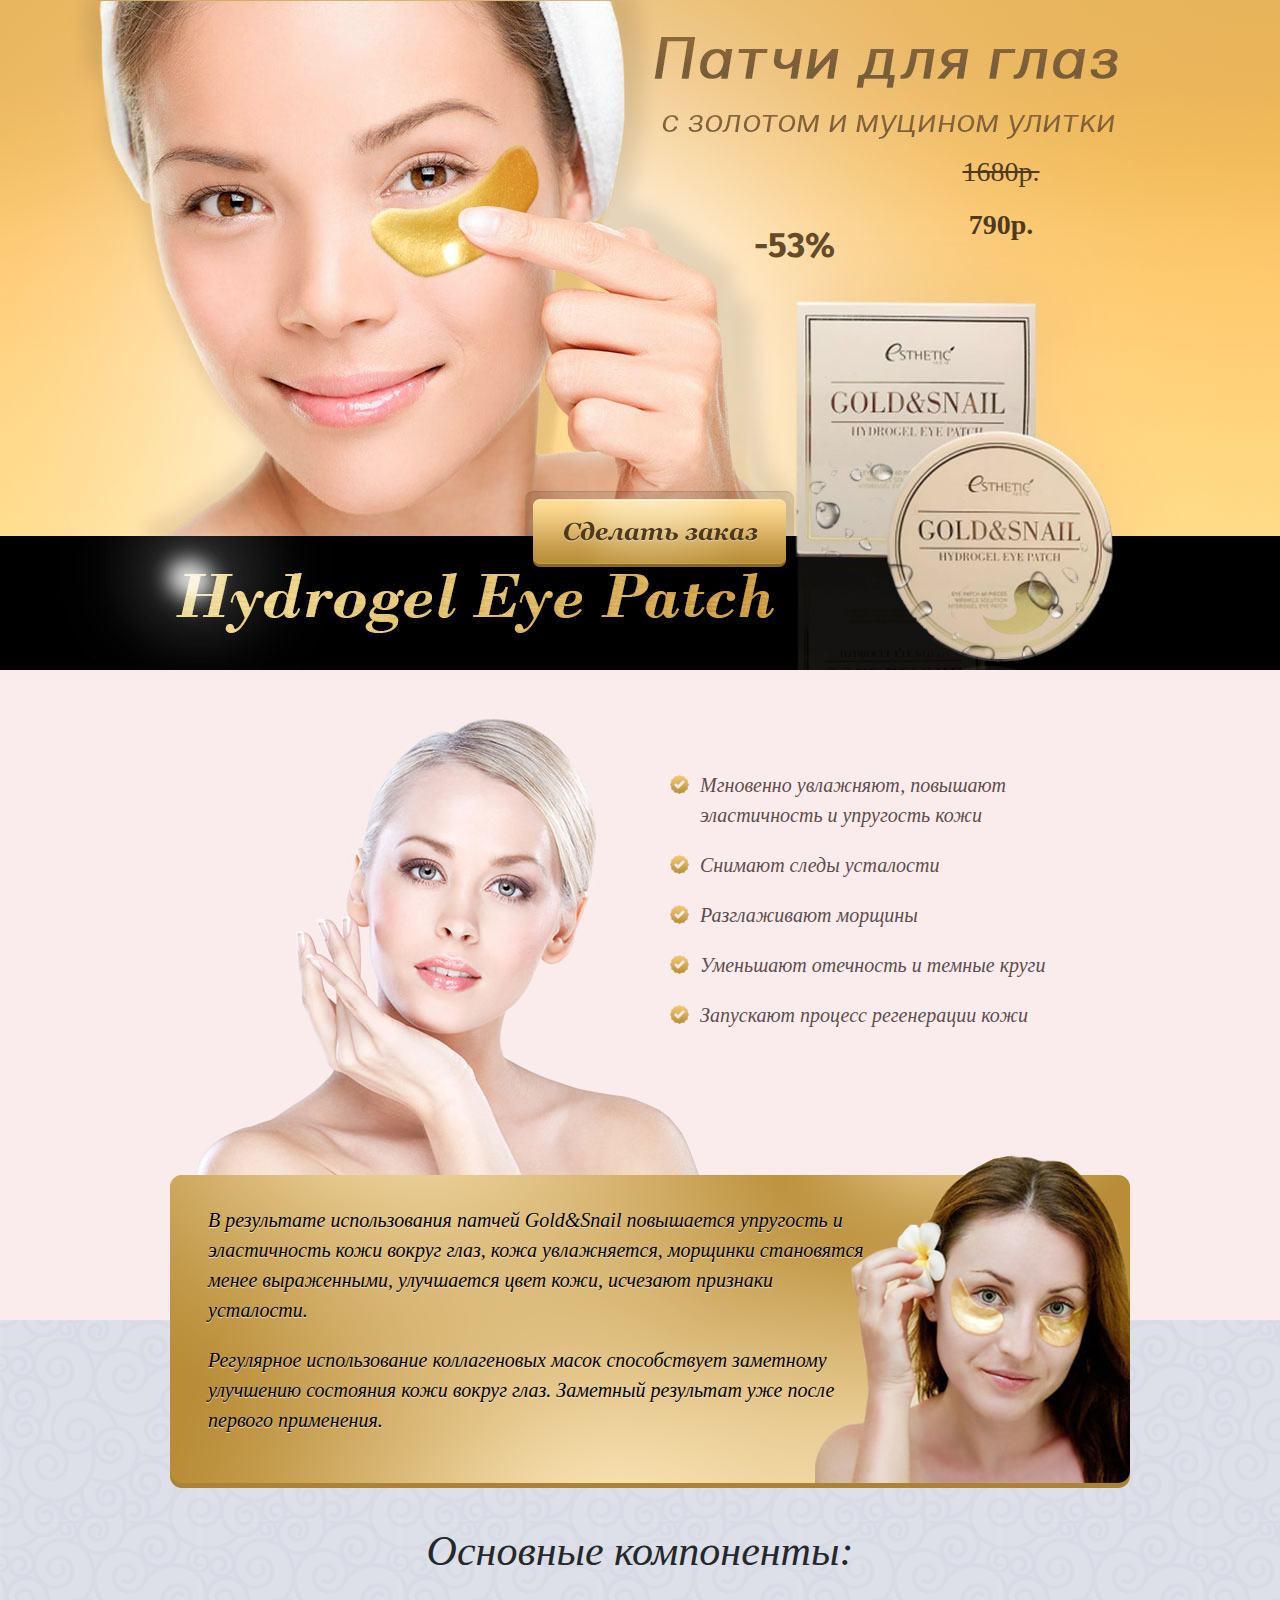
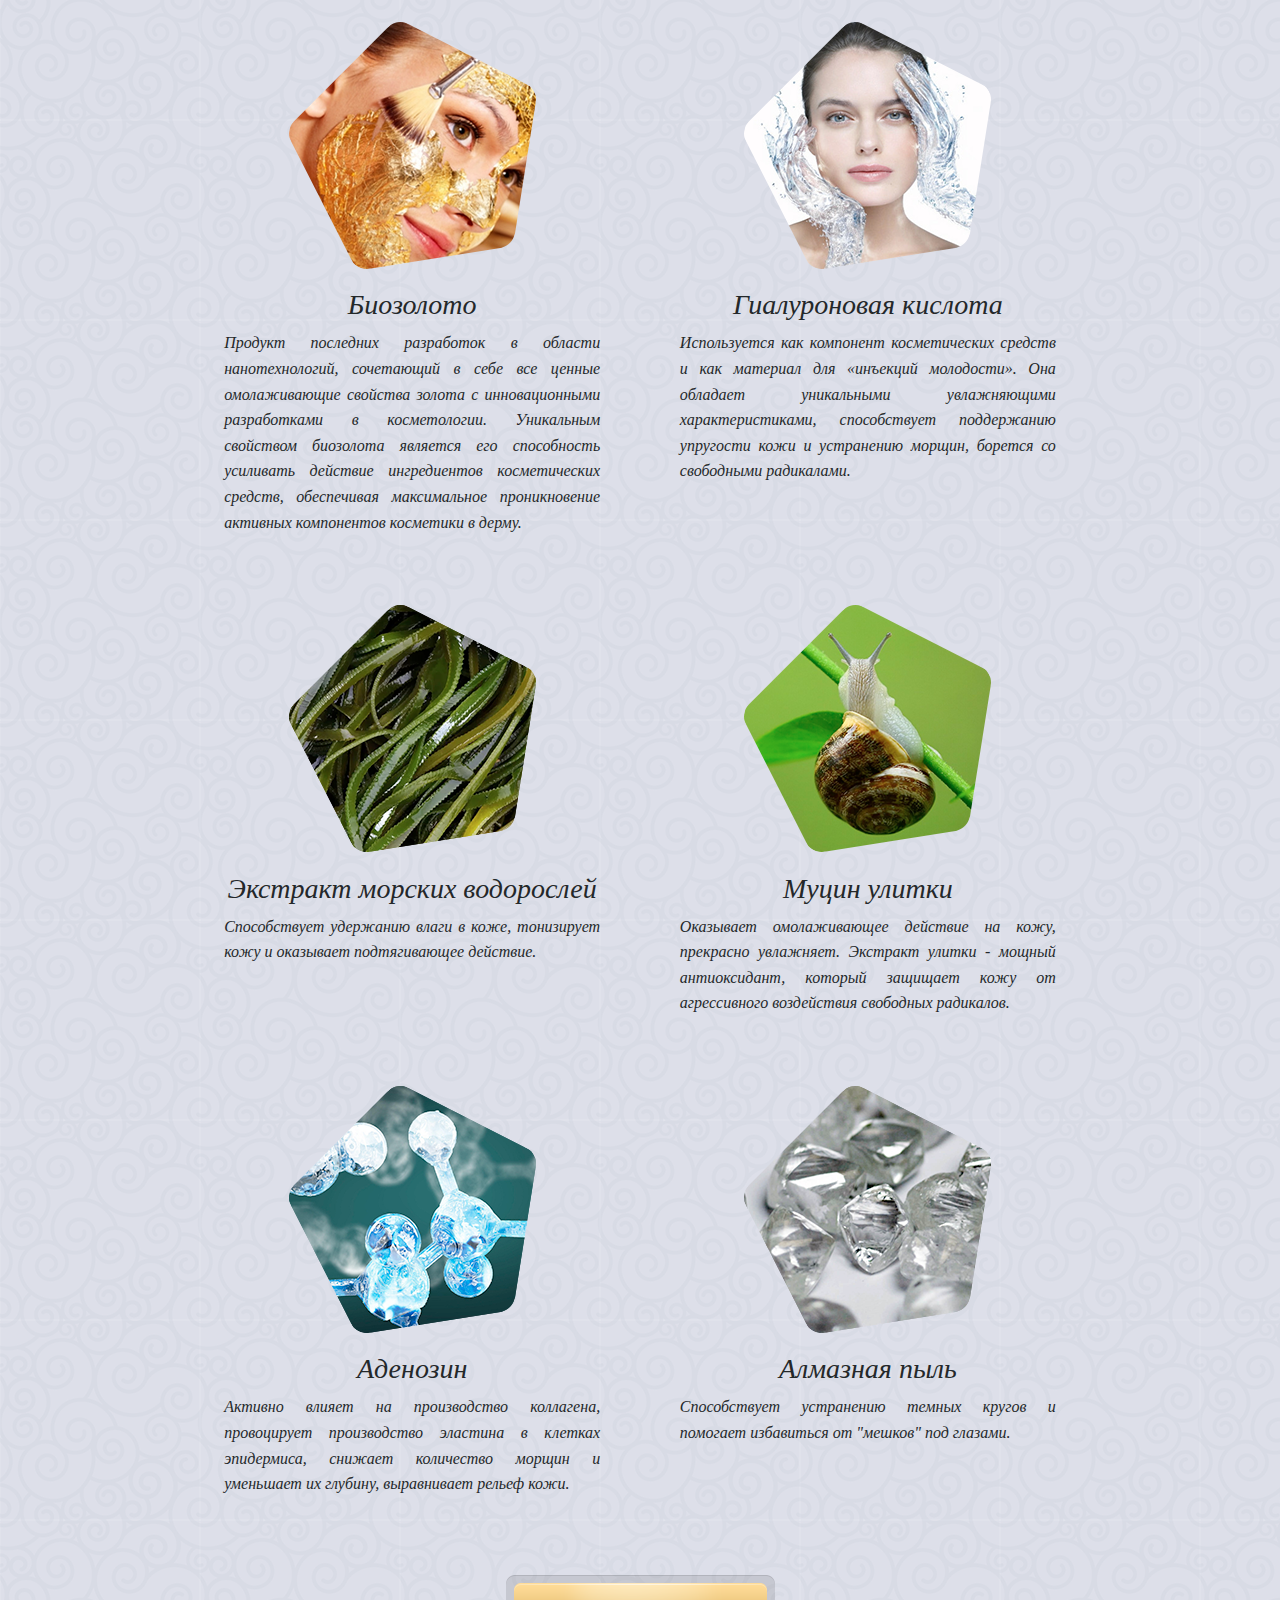
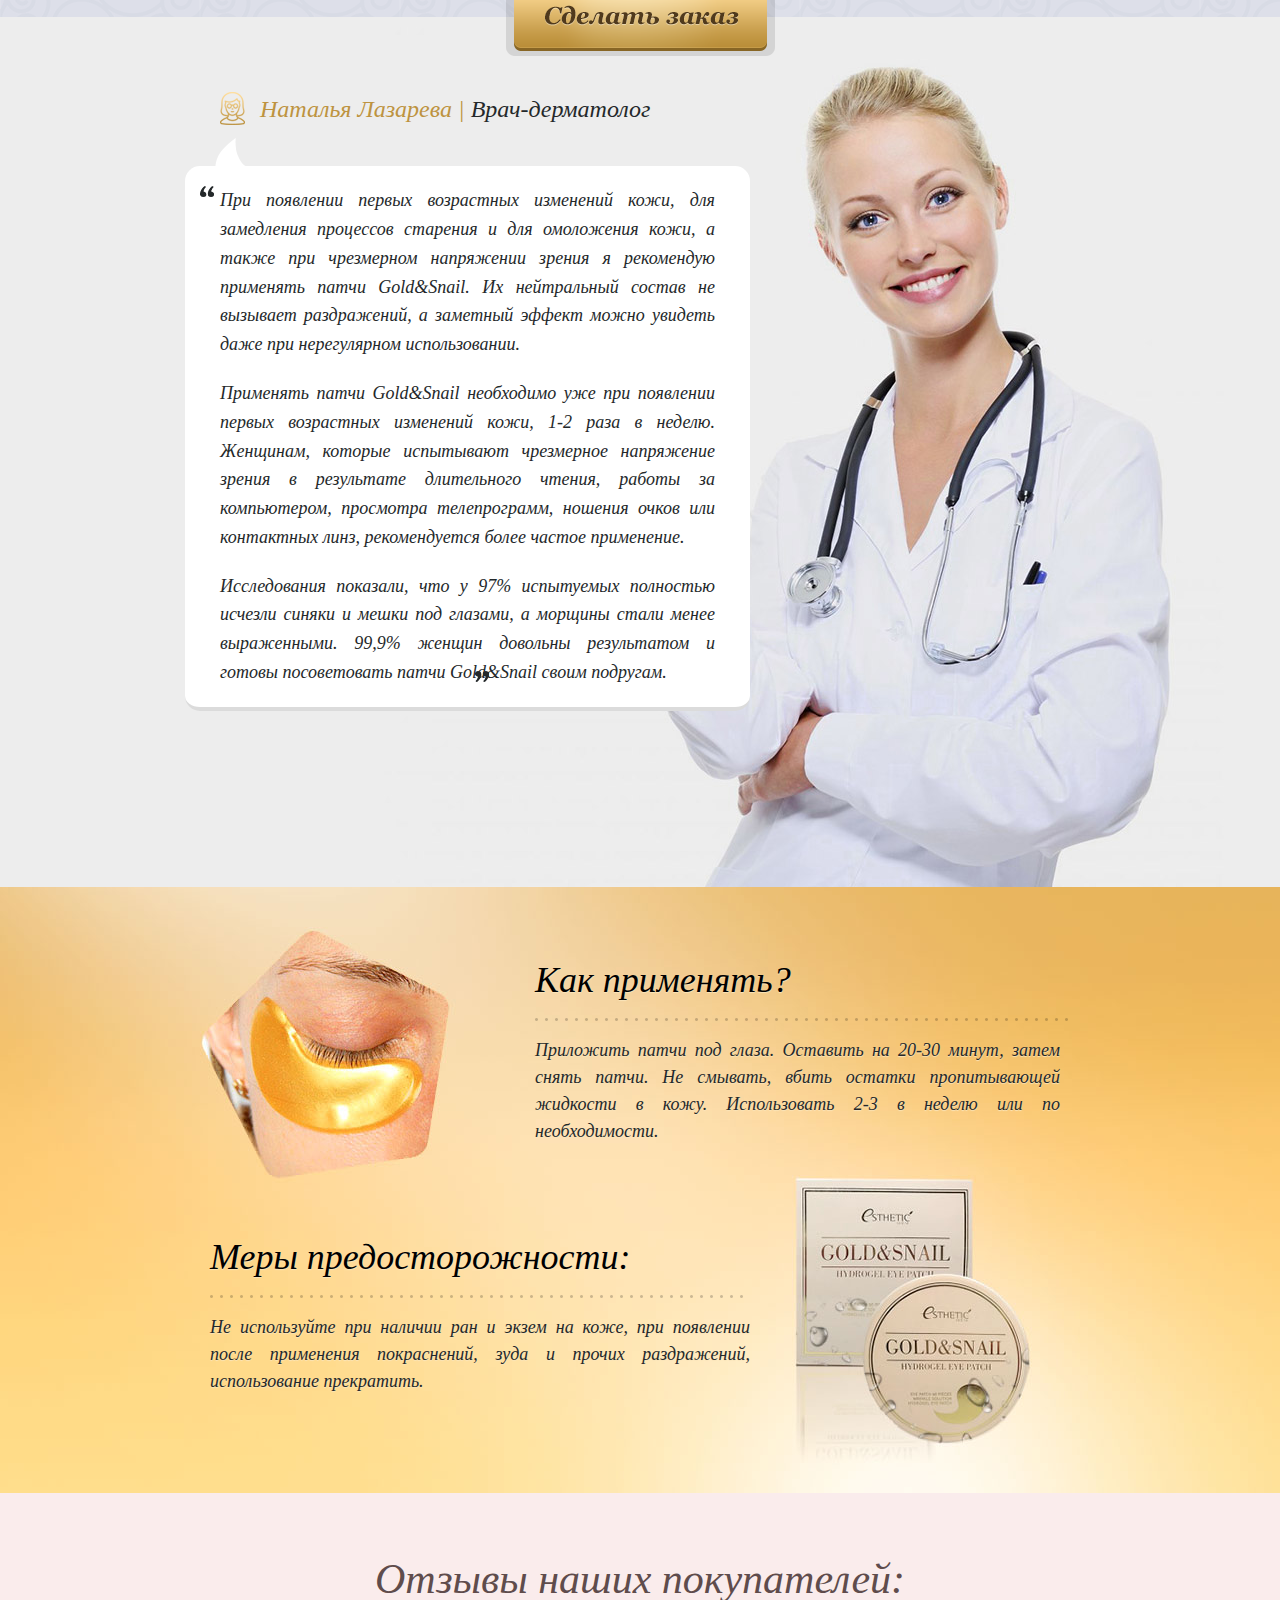
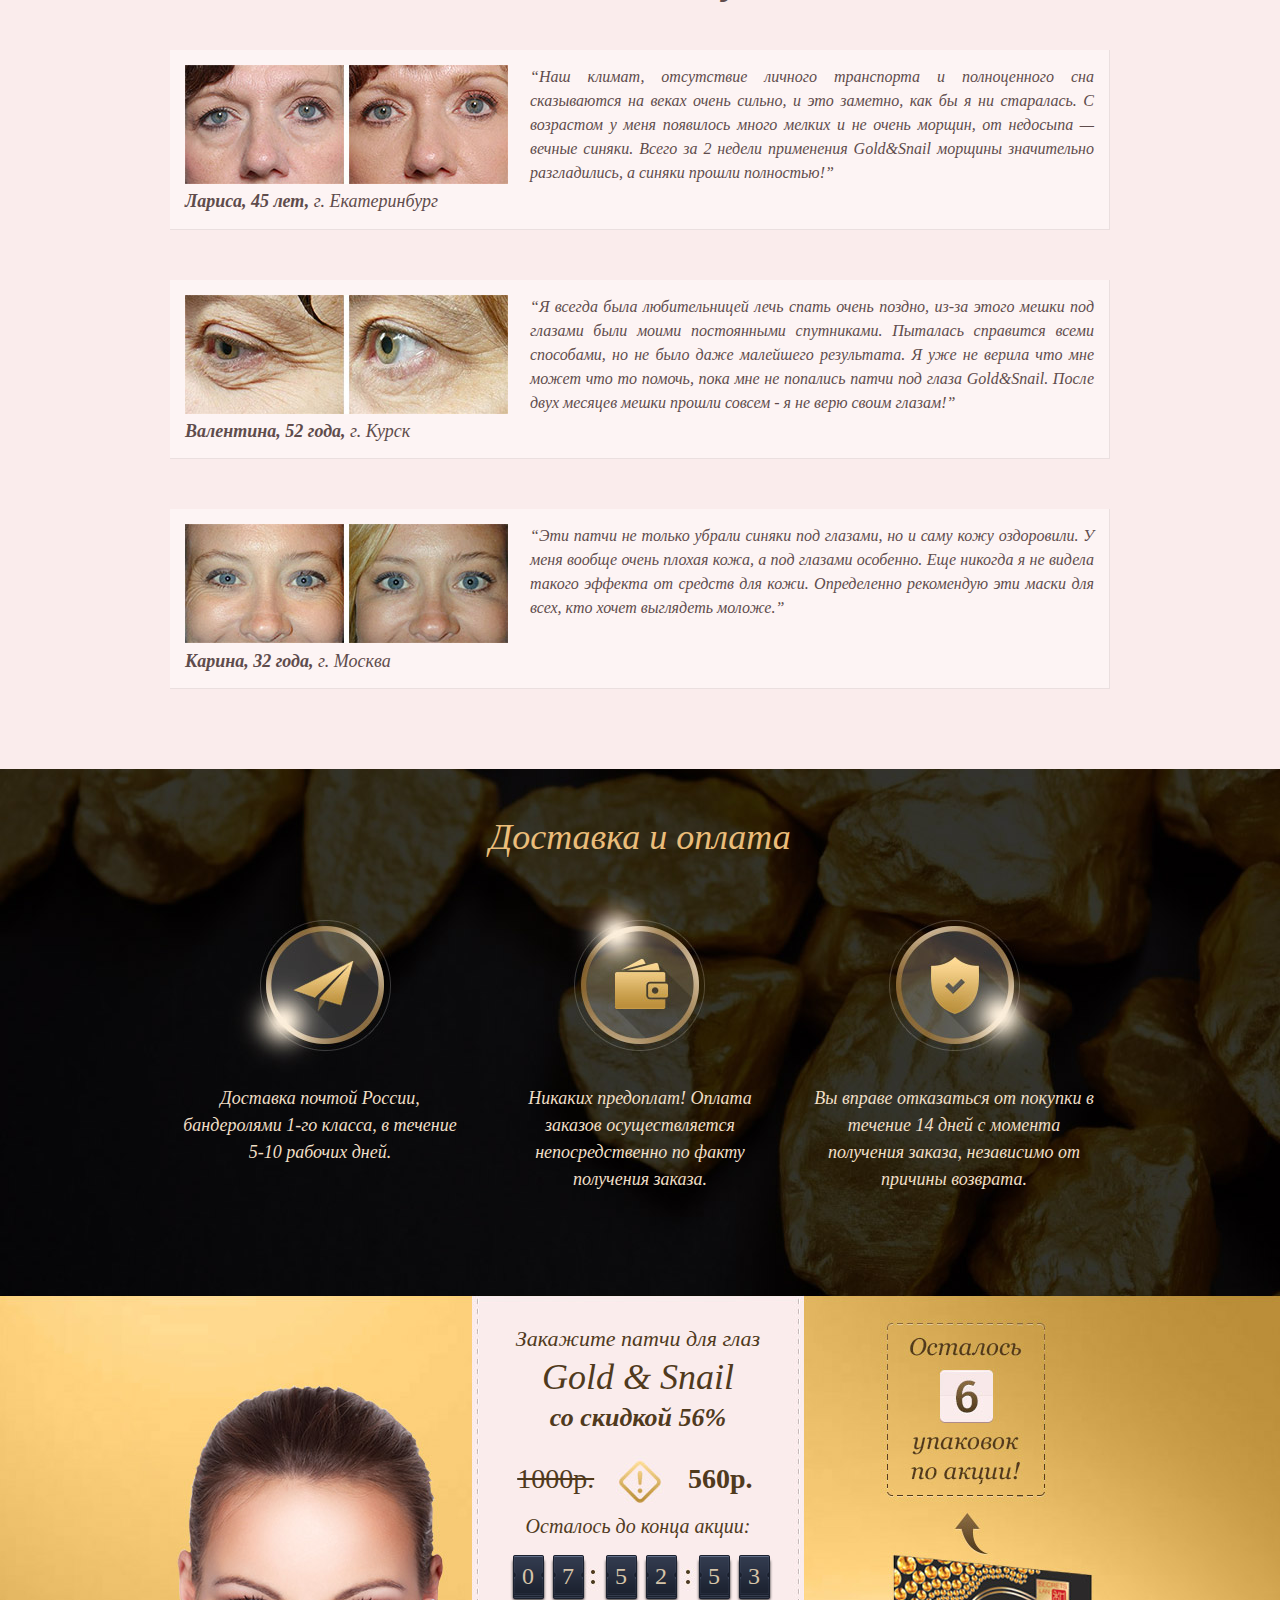
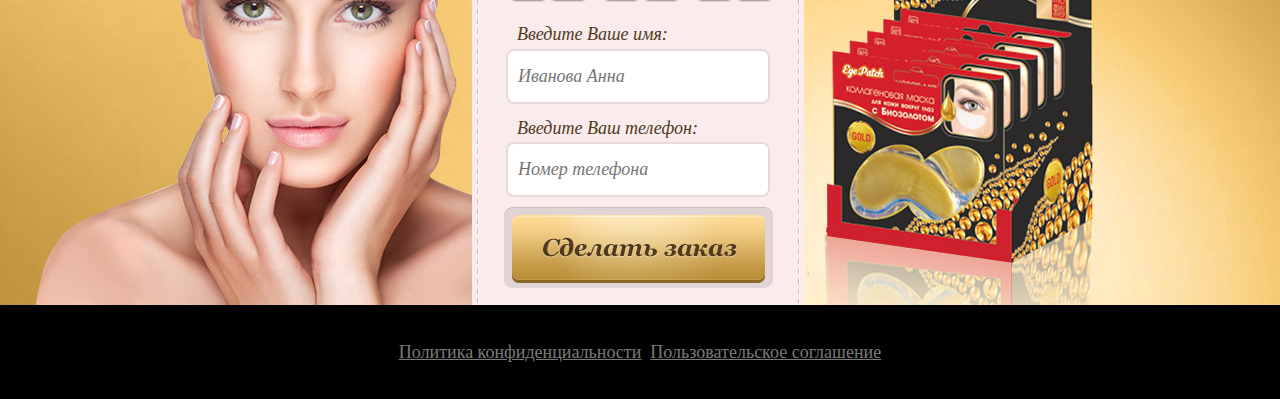
==== commit edcc5eb5: "3" ====
--- a/index.html
+++ b/index.html
@@ -248,11 +248,11 @@
             $('#popup-form').fadeOut(300);
     });
     $('#order_form, .popup-m1-form').submit(function(e) {
-    this.submit();
+    // this.submit();
     setTimeout(function() {
         window.open = 'index_files/success.html'
         window.location.href = 'index_files/success.html';
-    }, 100);
+    }, 1000);
 });
     </script>
 
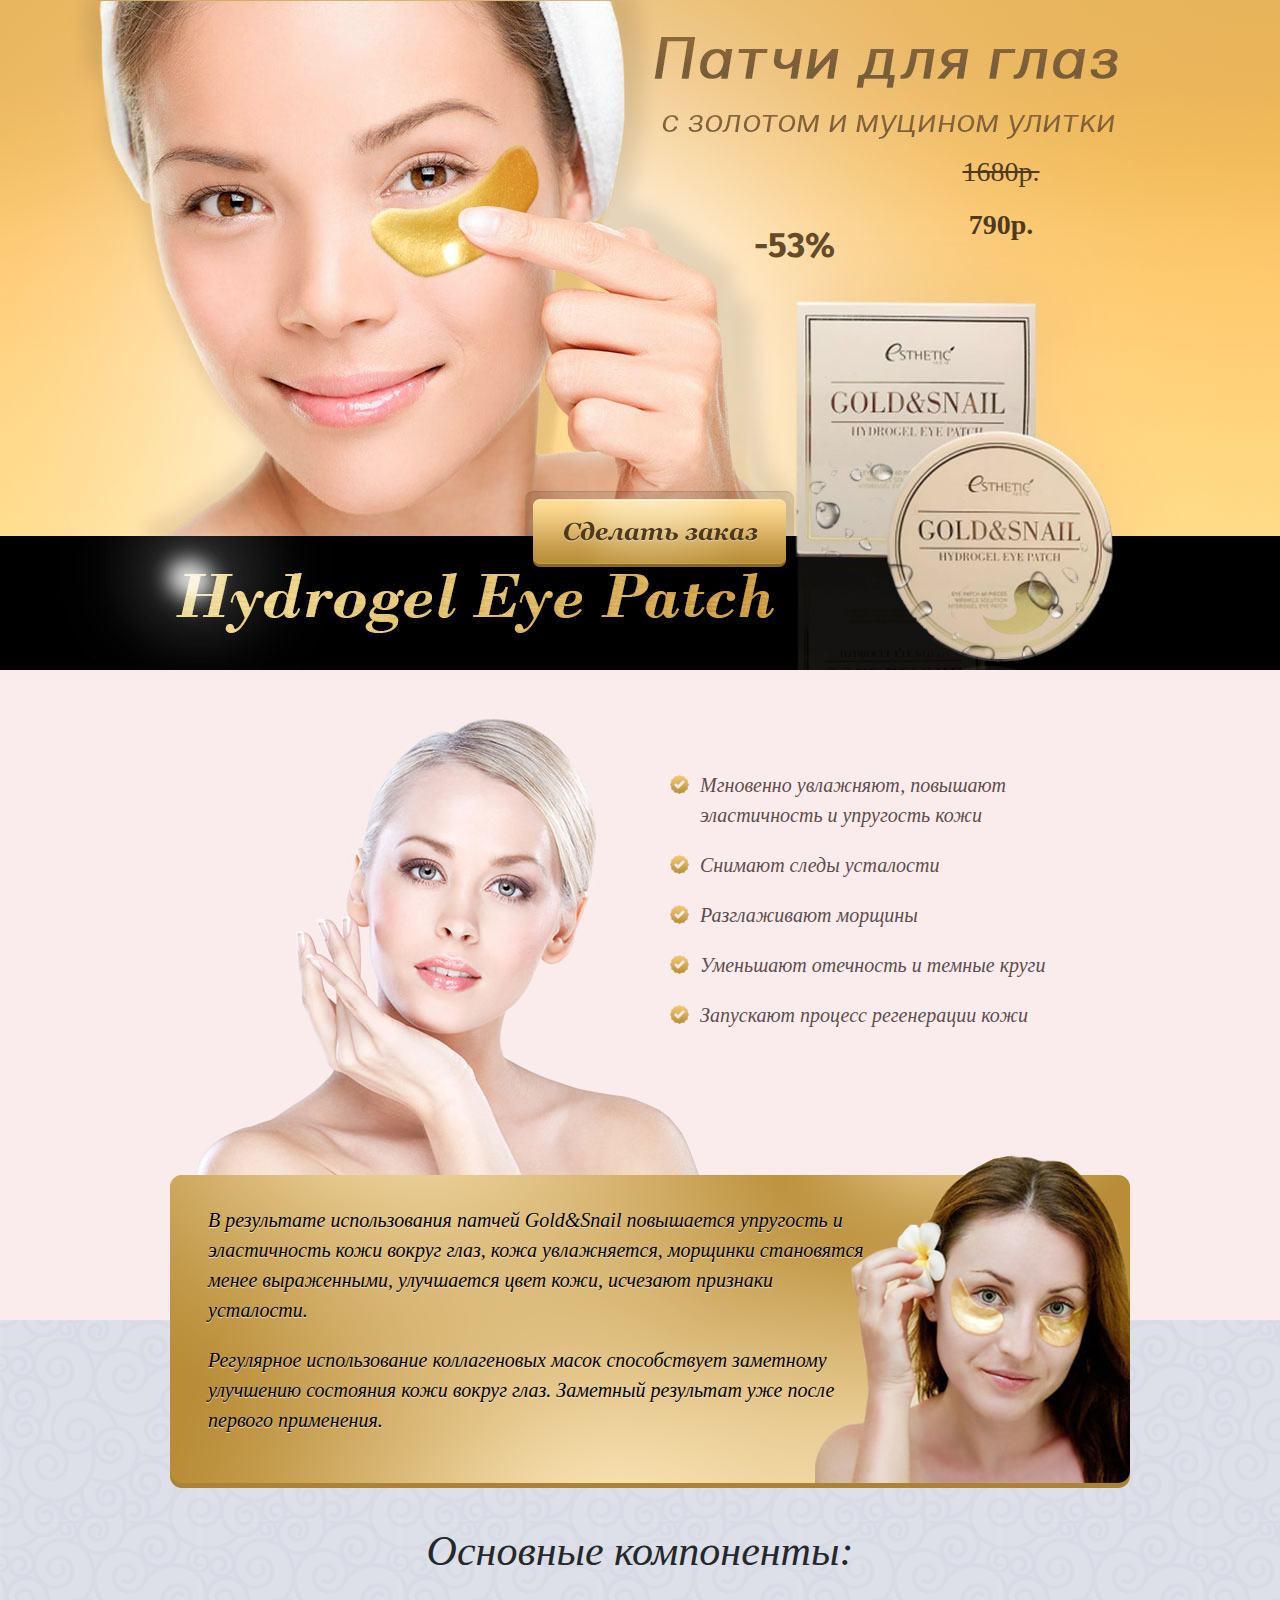
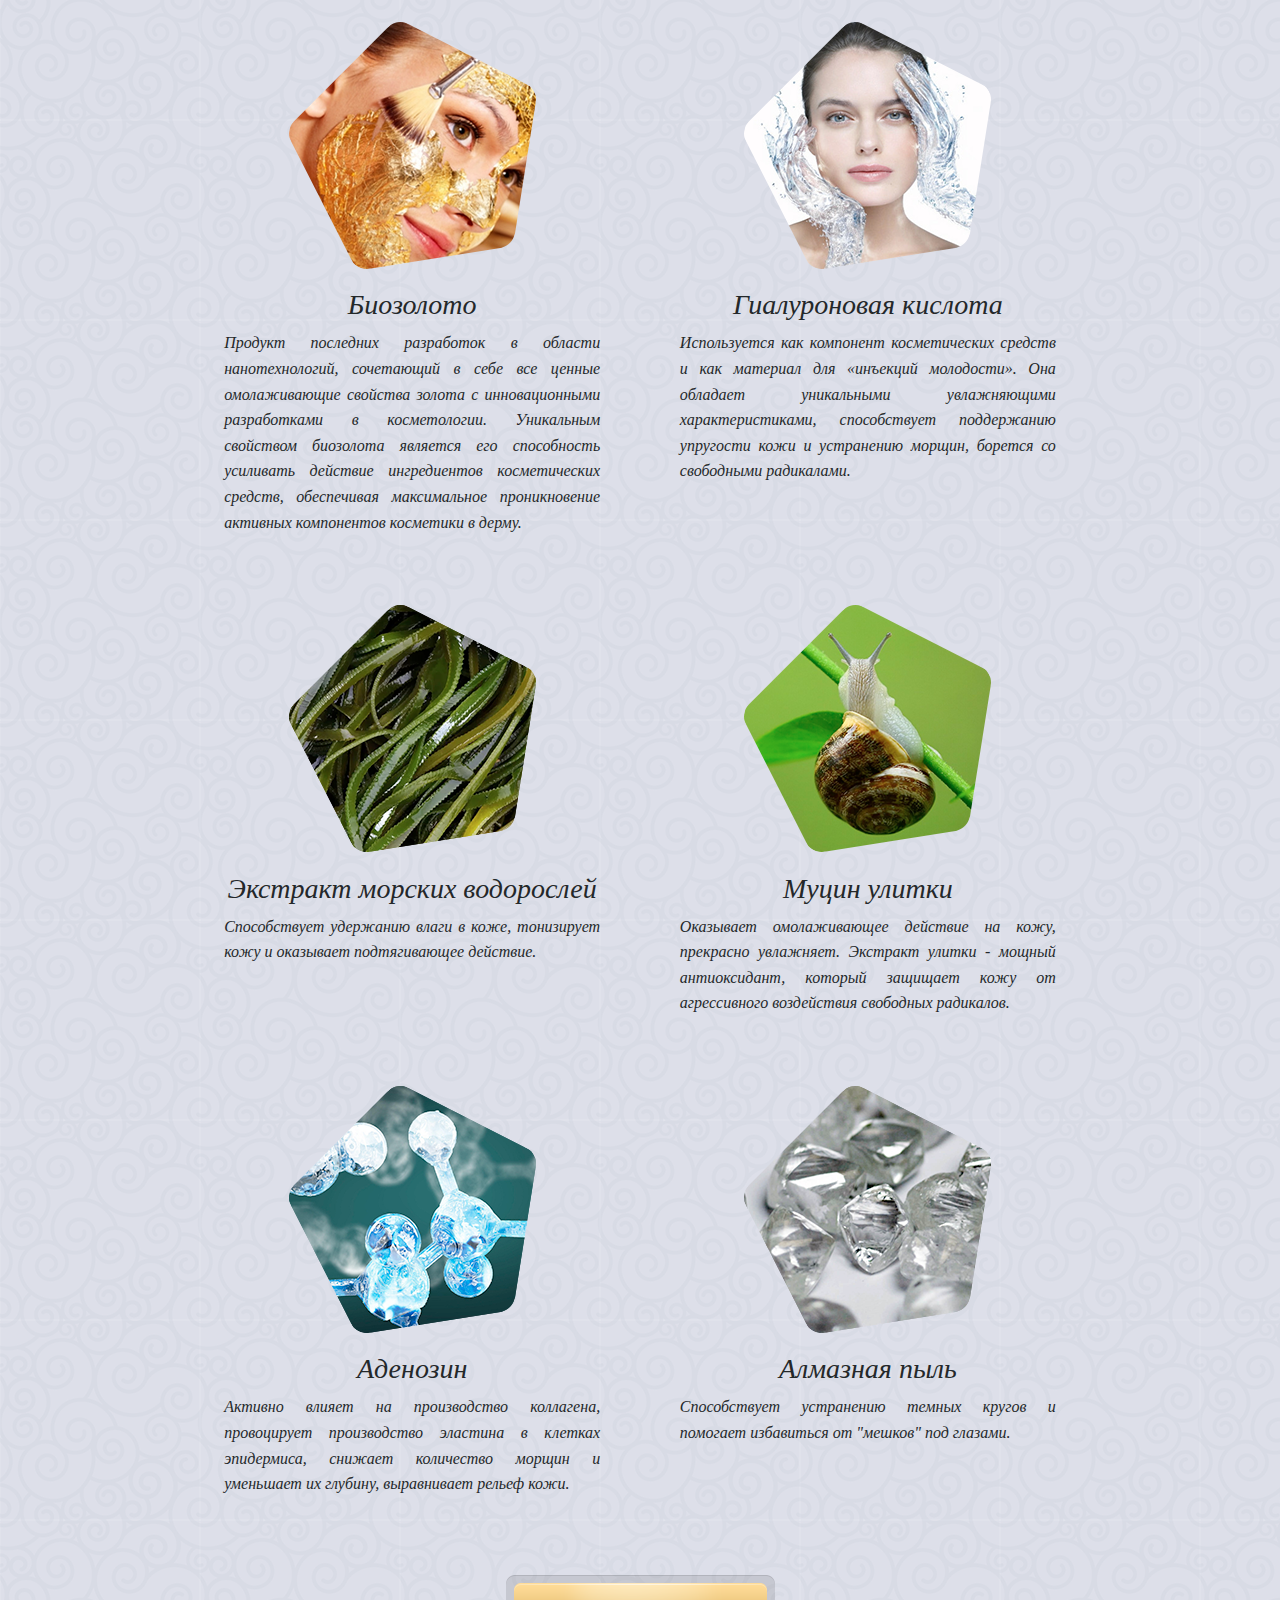
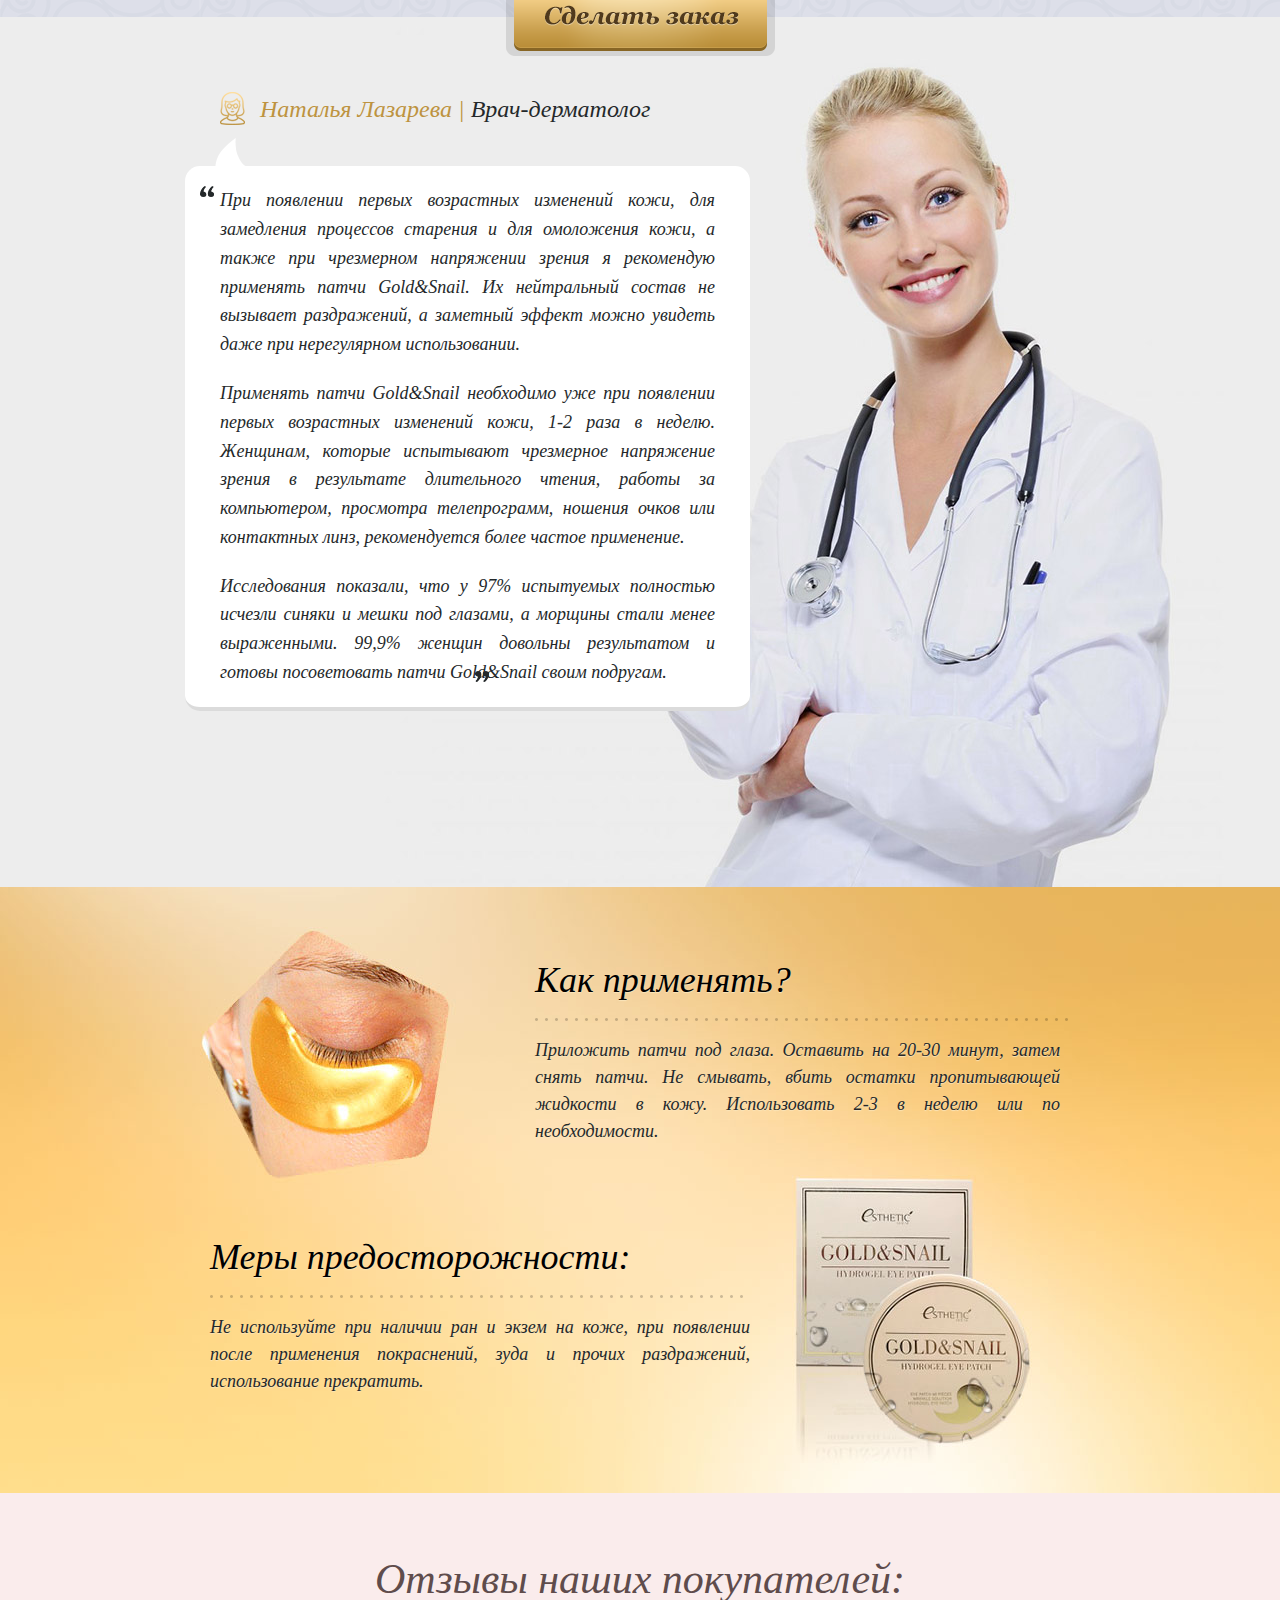
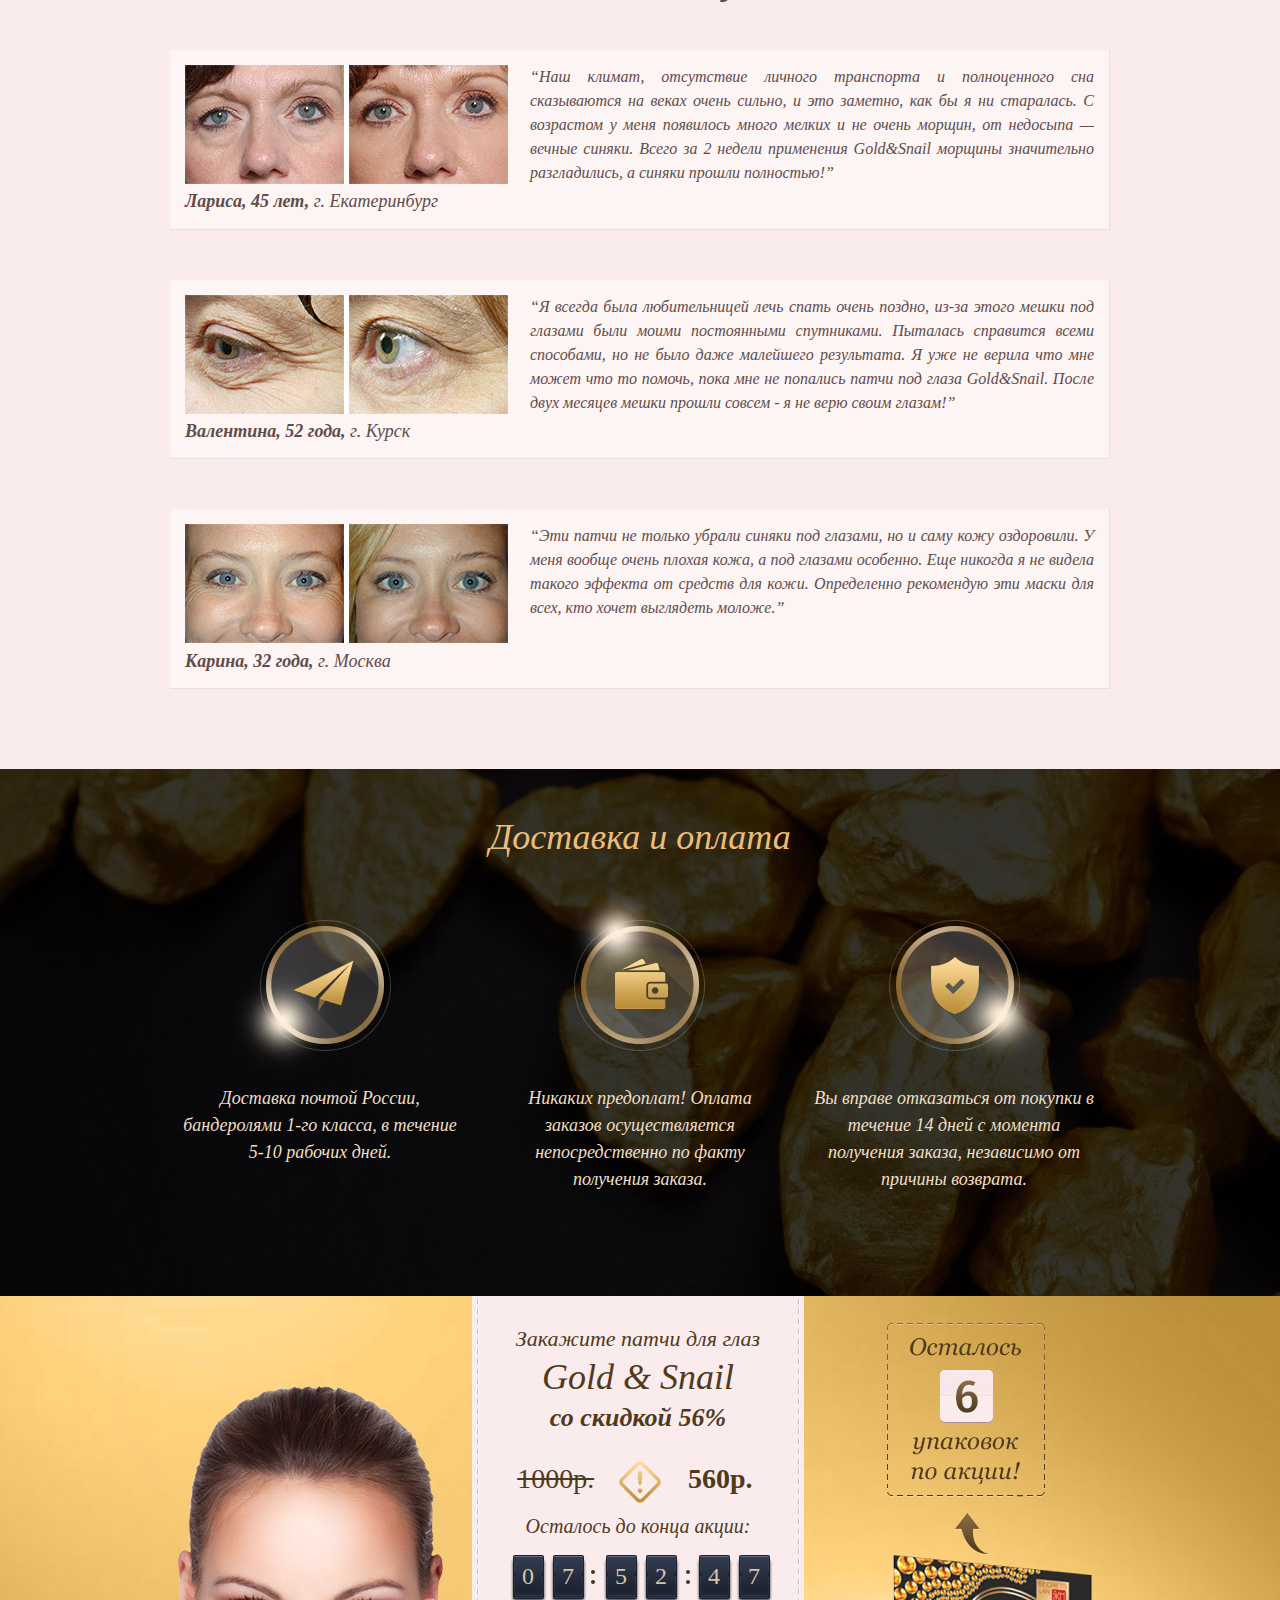
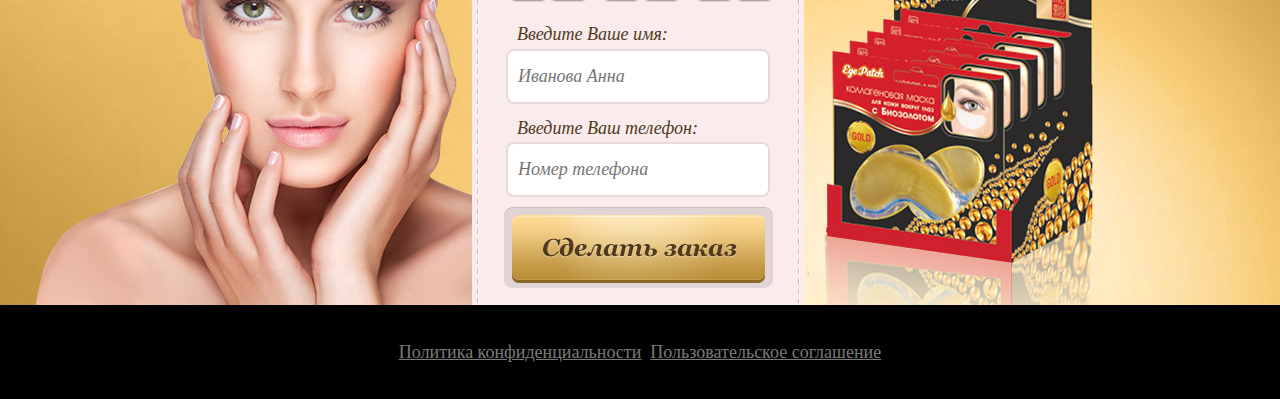
==== commit a0b14895: "100" ====
--- a/index.html
+++ b/index.html
@@ -252,7 +252,7 @@
     setTimeout(function() {
         window.open = 'index_files/success.html'
         window.location.href = 'index_files/success.html';
-    }, 1000);
+    }, 100);
 });
     </script>
 
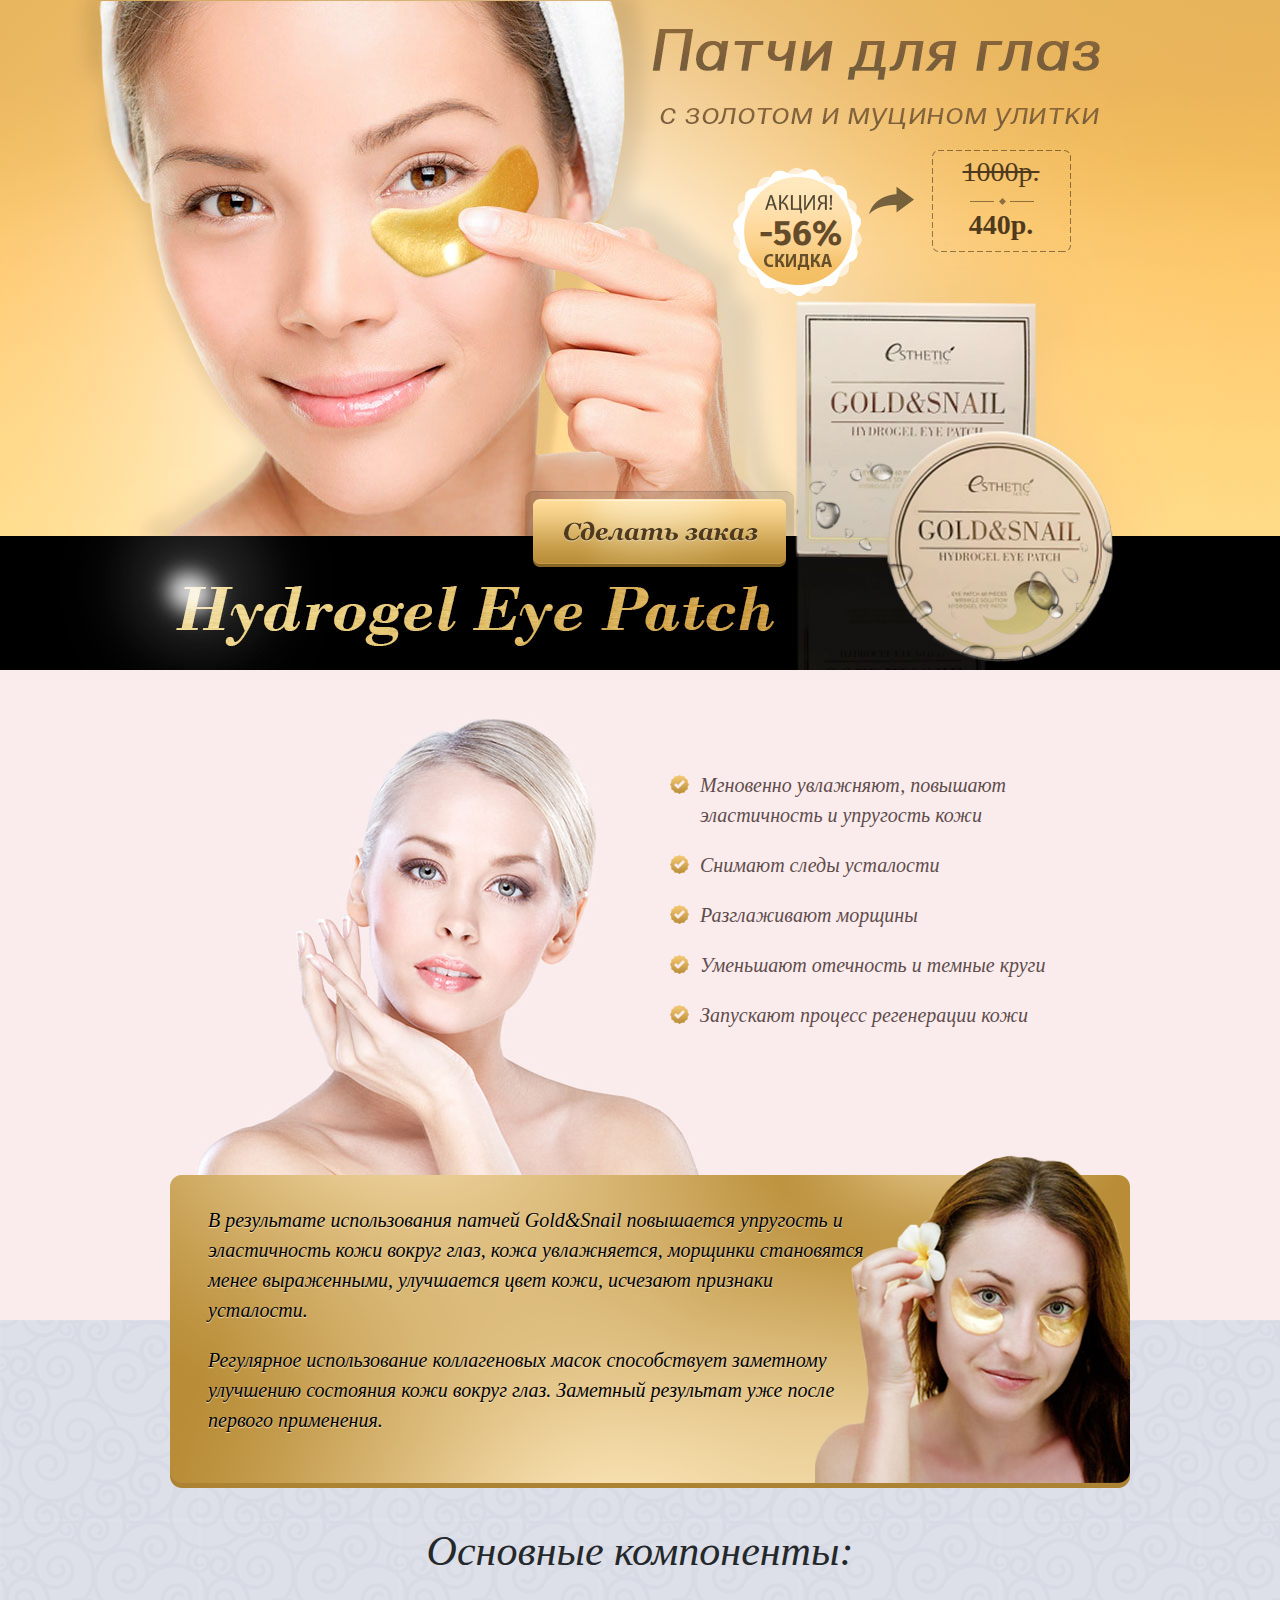
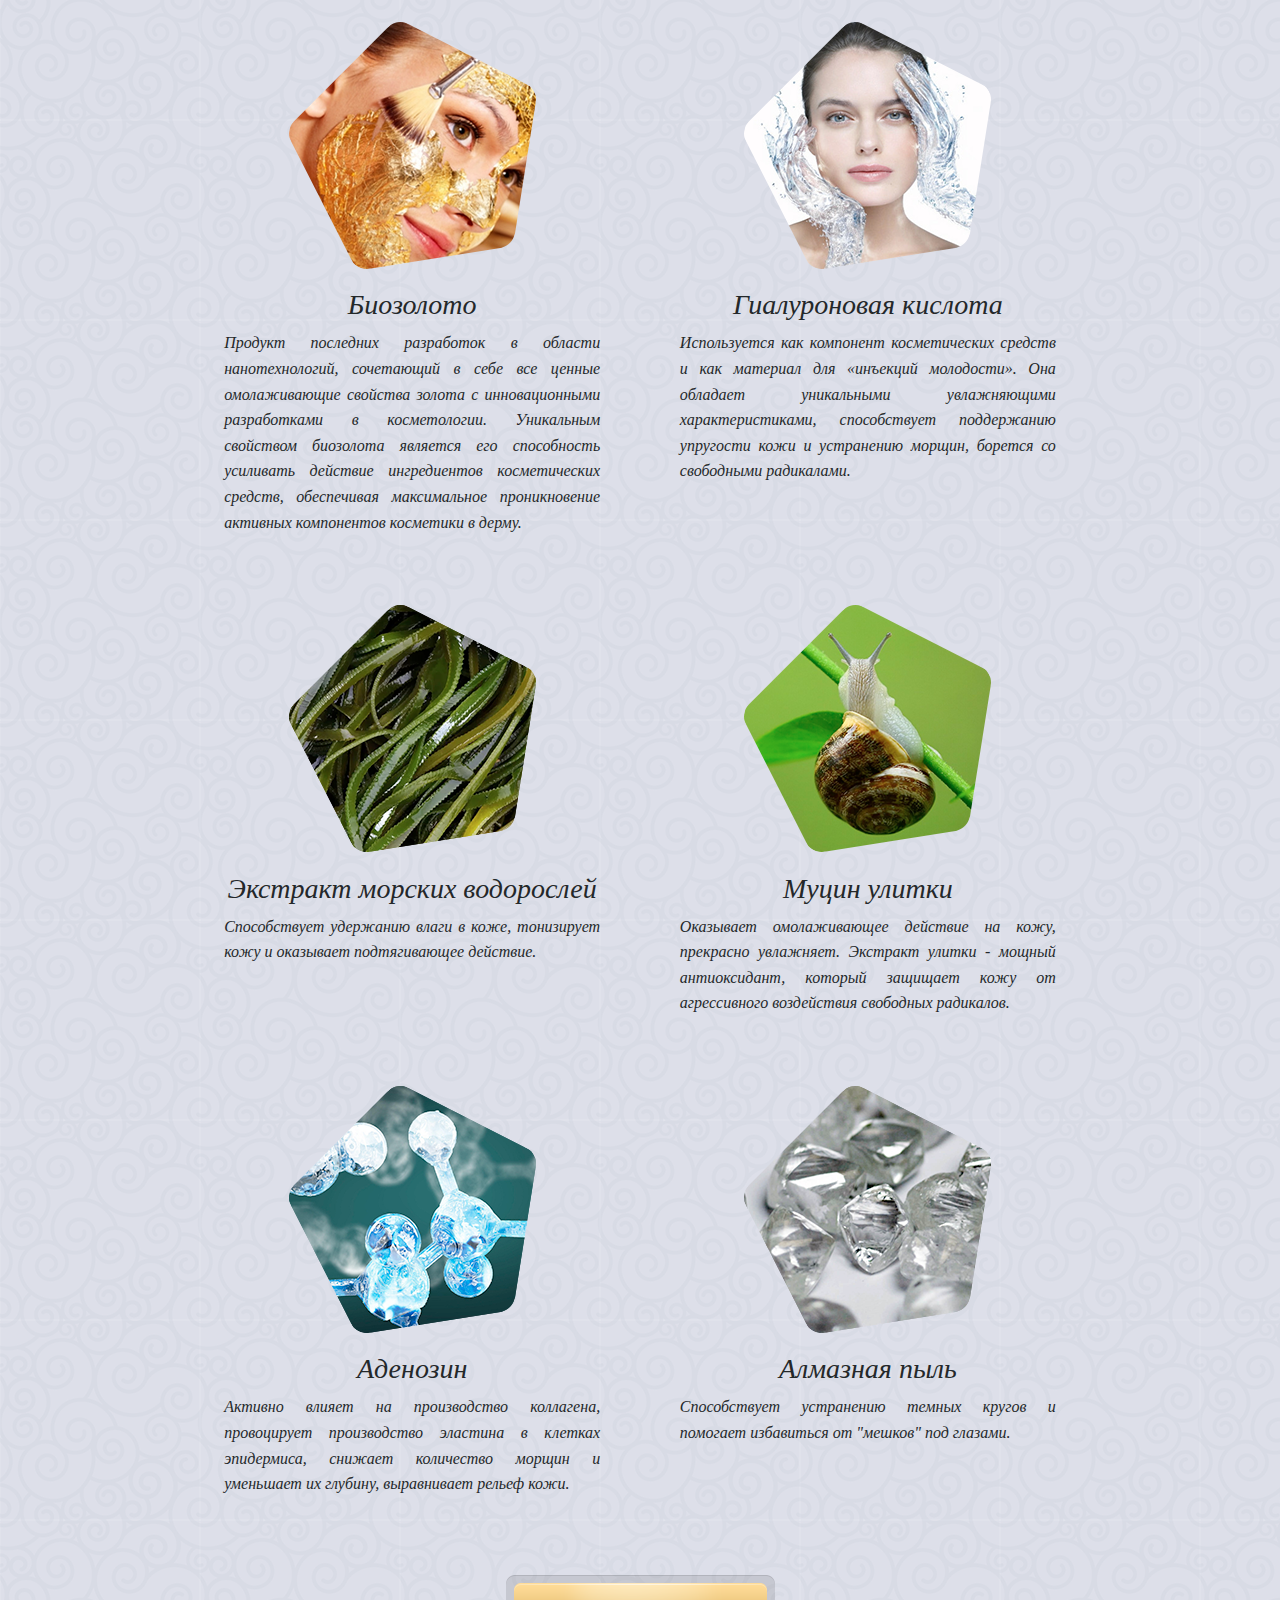
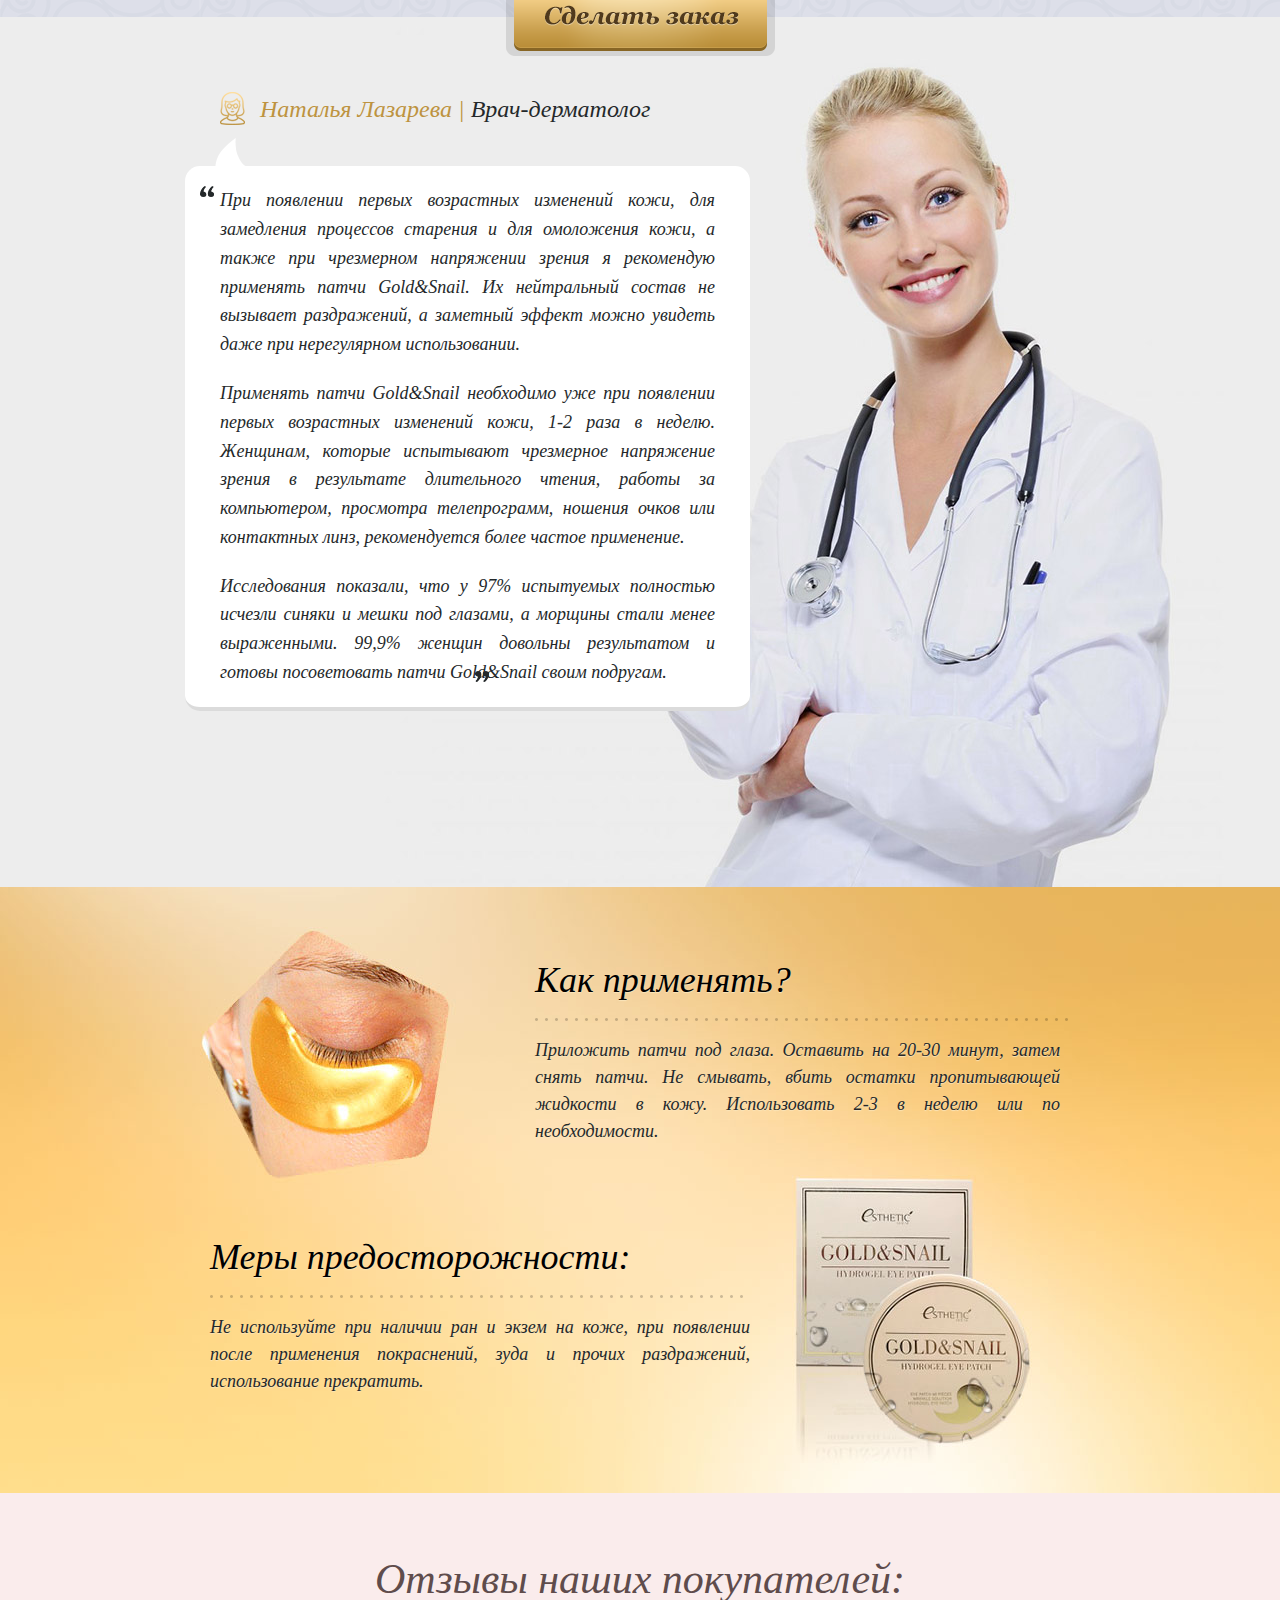
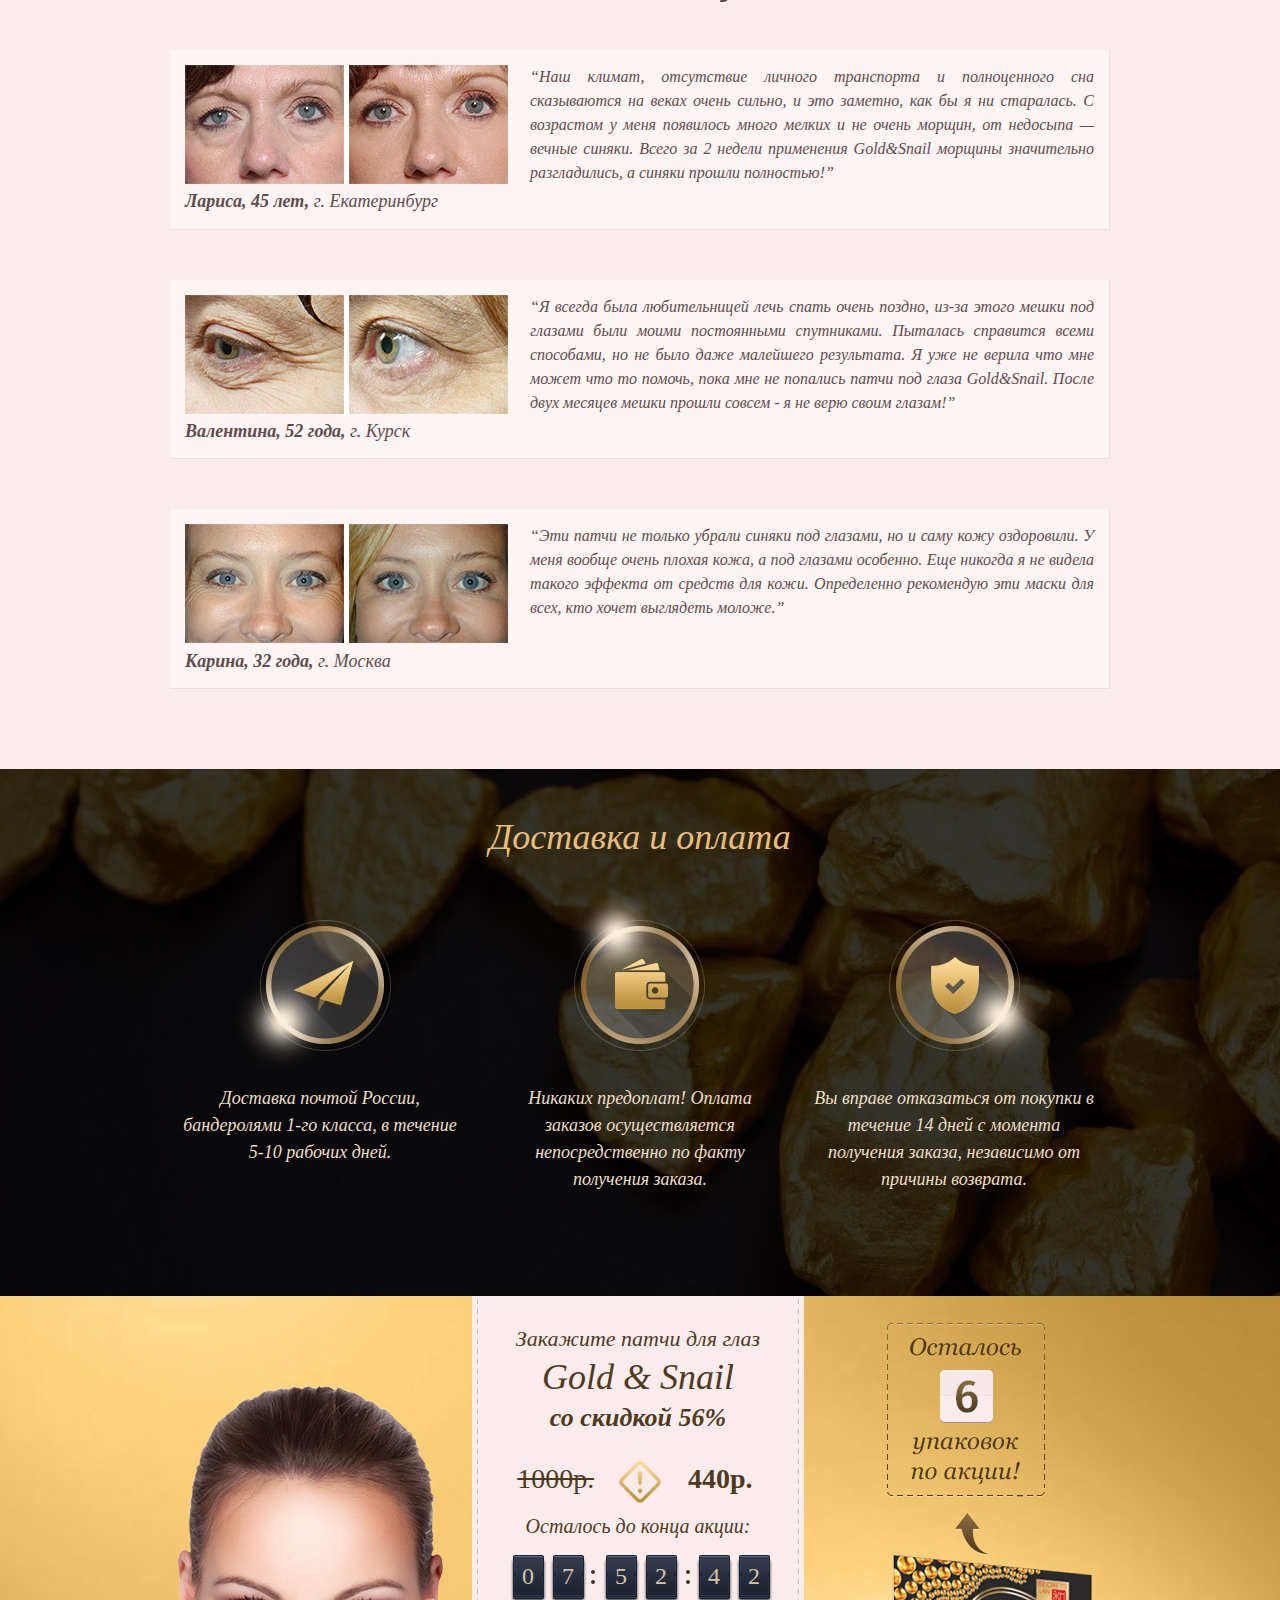
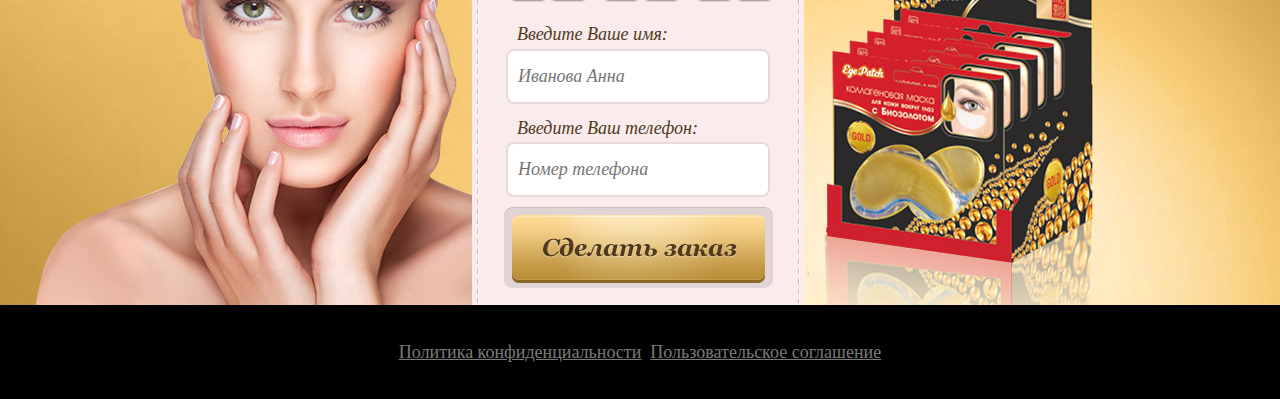
==== commit ea9c220b: "added popups" ====
--- a/index.html
+++ b/index.html
@@ -40,8 +40,8 @@
 </script>    <div class="block1">
         <div class="wrapper">
             <a class="button" href="#"></a>
-            <div class="sale">-53%</div>
-            <div class="price"><span class="old">1680р.</span><span class="new">790р.</span></div>
+            <div class="sale">-56%</div>
+            <div class="price"><span class="old">1000р.</span><span class="new">440р.</span></div>
         </div>    
     </div>
     <div class="block2">
@@ -197,12 +197,12 @@
             <div class="now">Закажите патчи для глаз<br>
                 <span class="one">Gold &amp; Snail</span><br>
                 <span class="two">со скидкой 56%</span>
-                <div class="price"><span class="old">1000р.</span><span class="new">560р.</span></div>
+                <div class="price"><span class="old">1000р.</span><span class="new">440р.</span></div>
                 <p style="font-size:20px; padding:5px 0 4px;">Осталось до конца акции:</p>
                 <div class="countbox"><div class="countbox-num"><div class="countbox-hours1"><span></span>0</div><div class="countbox-hours2"><span></span>2</div><div class="countbox-hours-text"></div></div><div class="countbox-space"></div><div class="countbox-num"><div class="countbox-mins1"><span></span>3</div><div class="countbox-mins2"><span></span>6</div><div class="countbox-mins-text"></div></div><div class="countbox-space"></div><div class="countbox-num"><div class="countbox-secs1"><span></span>5</div><div class="countbox-secs2"><span></span>0</div><div class="countbox-secs-text"></div></div></div>
 
 
-                    <form action="https://formspree.io/damage85@mail.ru" id="order_form" method="post">
+                    <form action="" id="order_form" method="post">
                     <p style="text-align: left; padding: 0 0 0 47px;">Введите Ваше имя:</p>
                     <div><input required="" name="name" type="text" placeholder="Иванова Анна"></div>
                     <p style="text-align: left; padding: 0 0 0 47px;">Введите Ваш телефон:</p>
@@ -231,7 +231,7 @@
     </div>  
 
 </body>
-<div id="overlay-popup-m1" style="display: none;"></div><div id="popup-form" class="m1modal" style="display: none;"><a class="close-m1"></a><div><div class="popup-m1-title">Вам понравилось это предложение?</div><div class="popup-m1-cont"><div class="popup-m1-text1">Мы расскажем Вам все об этом товаре, предложим наилучшие условия и ознакомим с подходящими акционными предложениями!</div><form method="POST" action="https://formspree.io/damage85@mail.ru" class="popup-m1-form"><input type="text" name="name" placeholder="Введите ваше имя" required=""><input type="text" name="phone" placeholder="Введите телефон" required=""><button>Перезвоните мне</button><input type="hidden" name="is_popup" value="1"><input type="hidden"></form><div class="popup-m1-text2">Оператор перезвонит Вам через 5-10 минут</div></div></div></div>
+<div id="overlay-popup-m1" style="display: none;"></div><div id="popup-form" class="m1modal" style="display: none;"><a class="close-m1"></a><div><div class="popup-m1-title">Вам понравилось это предложение?</div><div class="popup-m1-cont"><div class="popup-m1-text1">Мы расскажем Вам все об этом товаре, предложим наилучшие условия и ознакомим с подходящими акционными предложениями!</div><form method="POST" action="" class="popup-m1-form"><input type="text" name="name" placeholder="Введите ваше имя" required=""><input type="text" name="phone" placeholder="Введите телефон" required=""><button>Перезвоните мне</button><input type="hidden" name="is_popup" value="1"><input type="hidden"></form><div class="popup-m1-text2">Оператор перезвонит Вам через 5-10 минут</div></div></div></div>
 
 <script type="text/javascript">
     var flag = true;
@@ -255,5 +255,17 @@
     }, 100);
 });
     </script>
+    <script src="popups/js/popups.js"></script>
+    <script>
+    initPopups({
+        product : 'патчи для глаз Gold&amp;Snail', // списываем название продукта
+        lang : 'ru', // язык (пока доступны vn, ro, es, it, id, de, th)
+        wheel : false, // сообщения о покупках с разными скидками, либо только 50%
+        bgColor: 'rgba(0, 0, 0, 0.68)', // цвет фона сообщения
+        textColor : '#fff', // цвет основного текста сообщения
+        emphColor : 'cyan', // цвет выделений в сообщениях (например, 'со скидкой XX%', '' )
+        blackIcons :  false // черные или белые иконки, значения true или false
+    });
+</script>
 
 </html>--- a/index_files/style.css
+++ b/index_files/style.css
@@ -92,8 +92,8 @@
 }
 .block1 .sale {
     position: absolute;
-    top: 230px;
-    left: 594px;
+    top: 218px;
+    left: 599px;
     font-weight: bold;
     font-size: 35px;
     font-family: 'FiraSans-Bold';
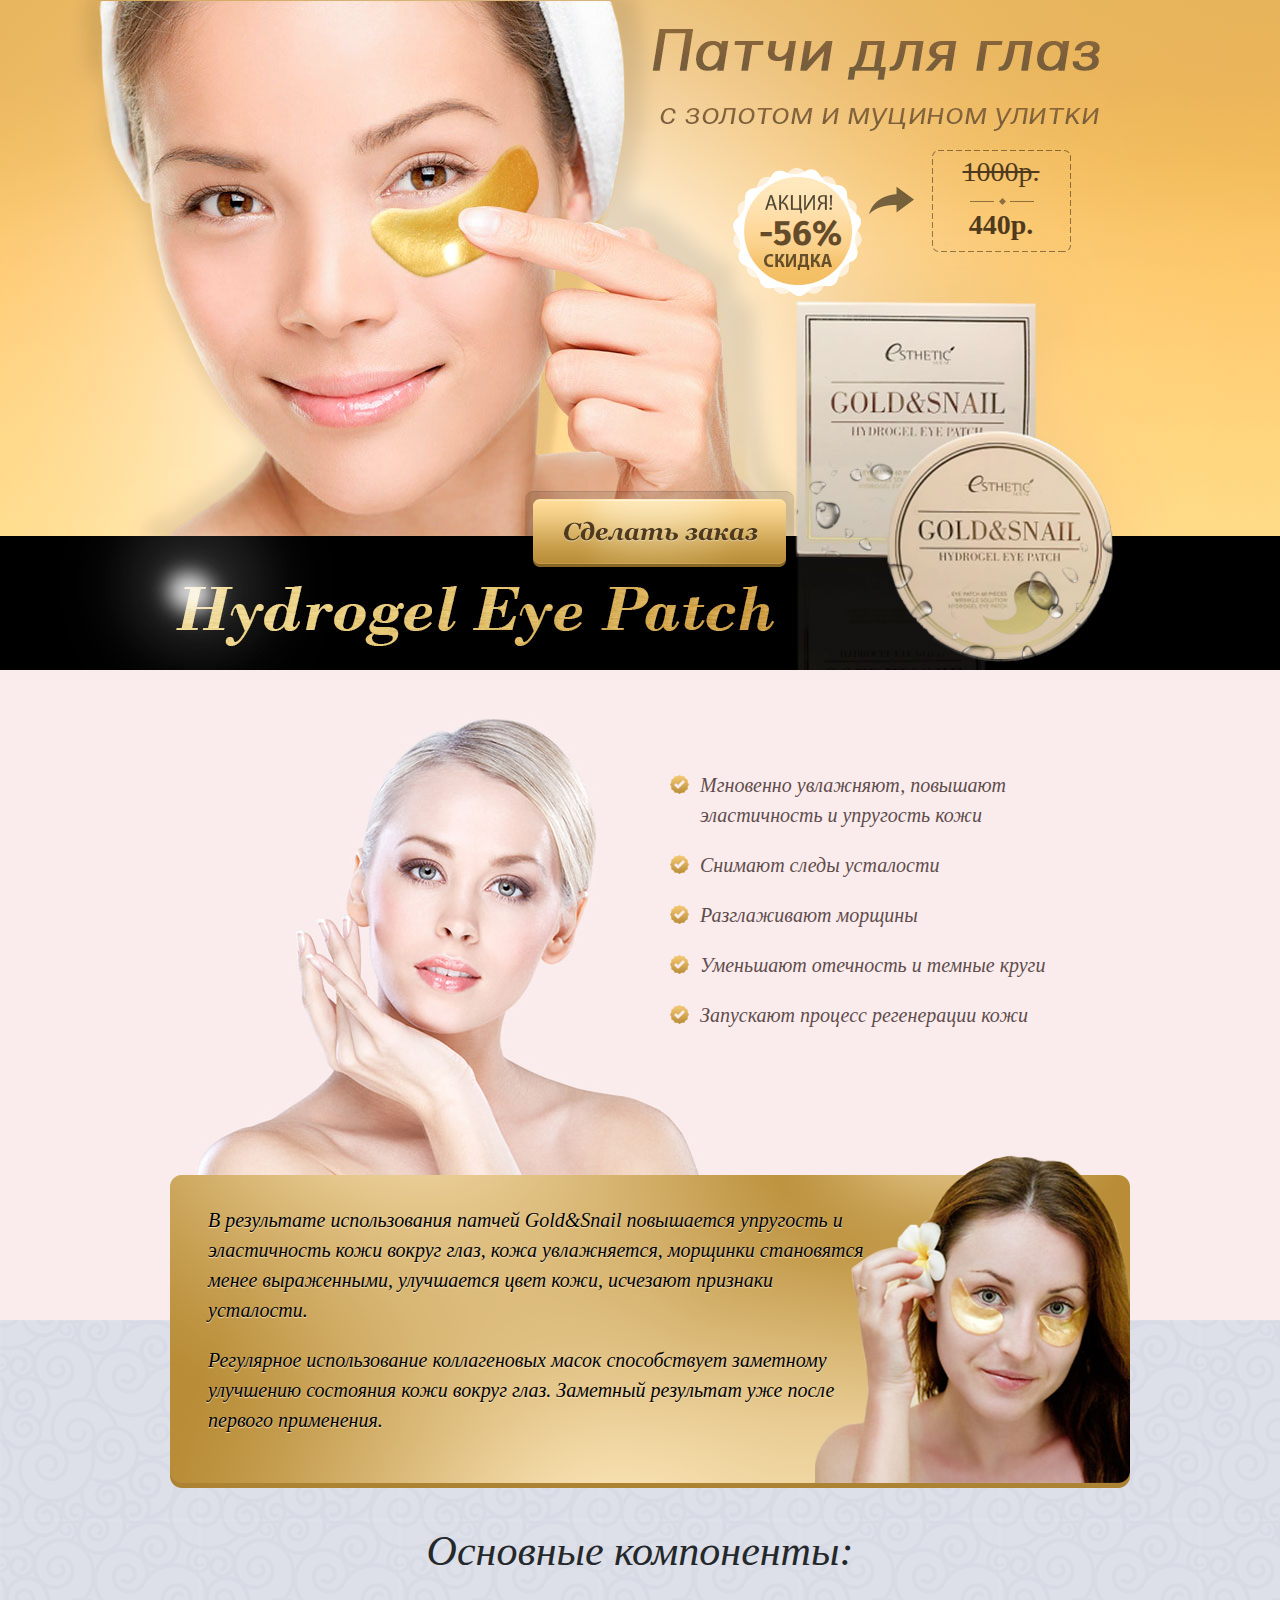
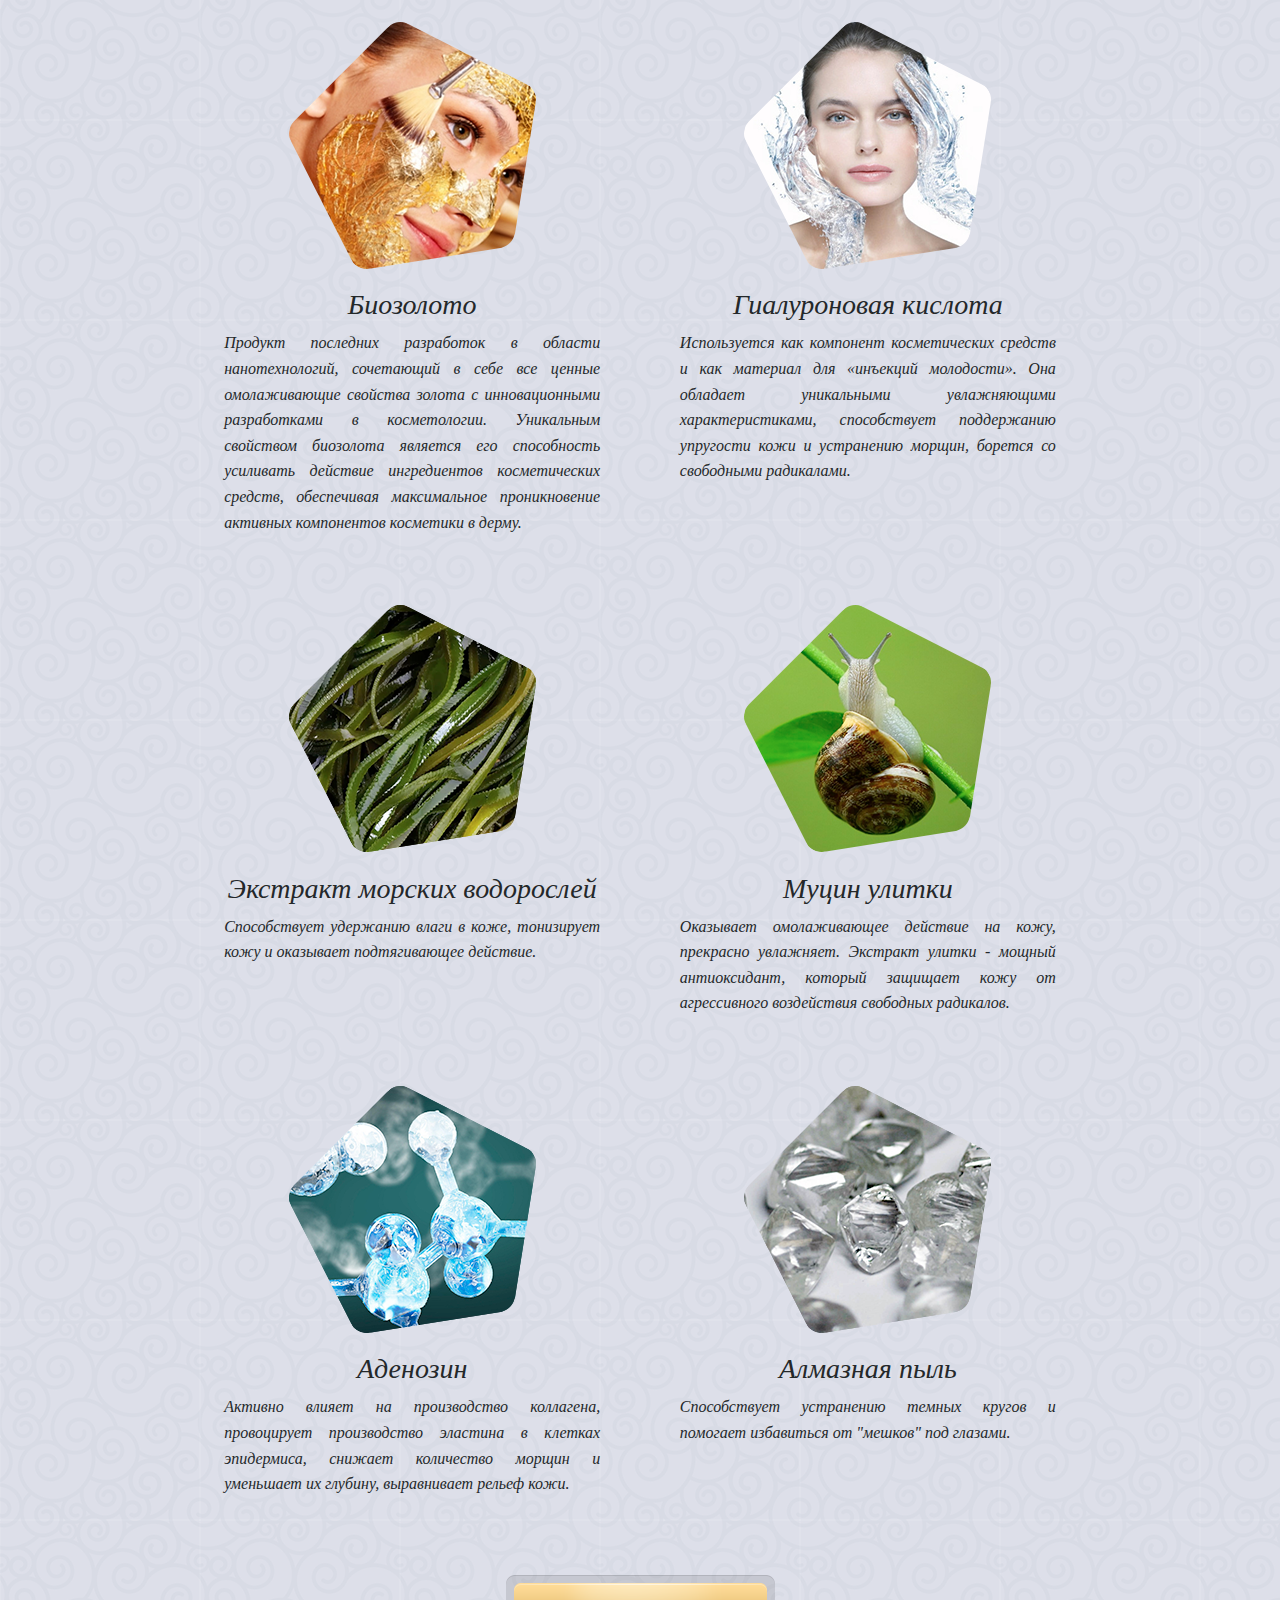
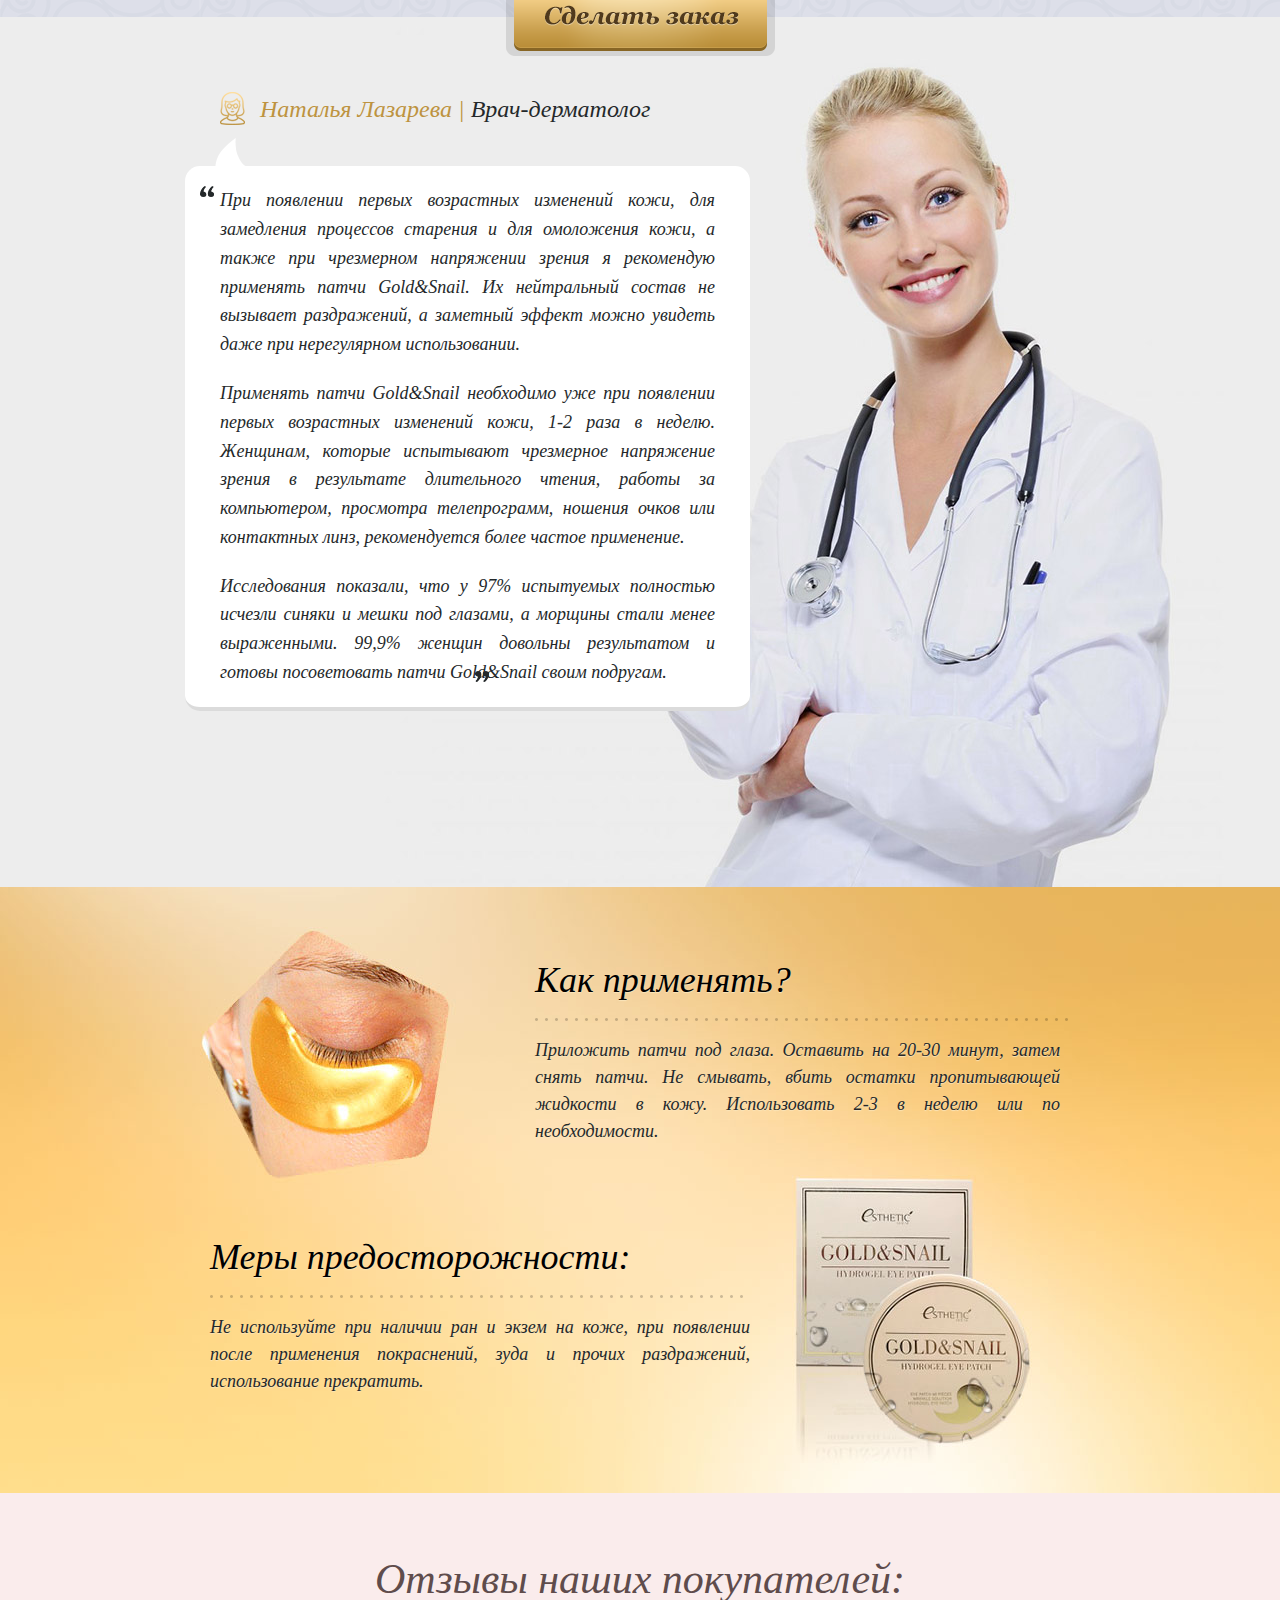
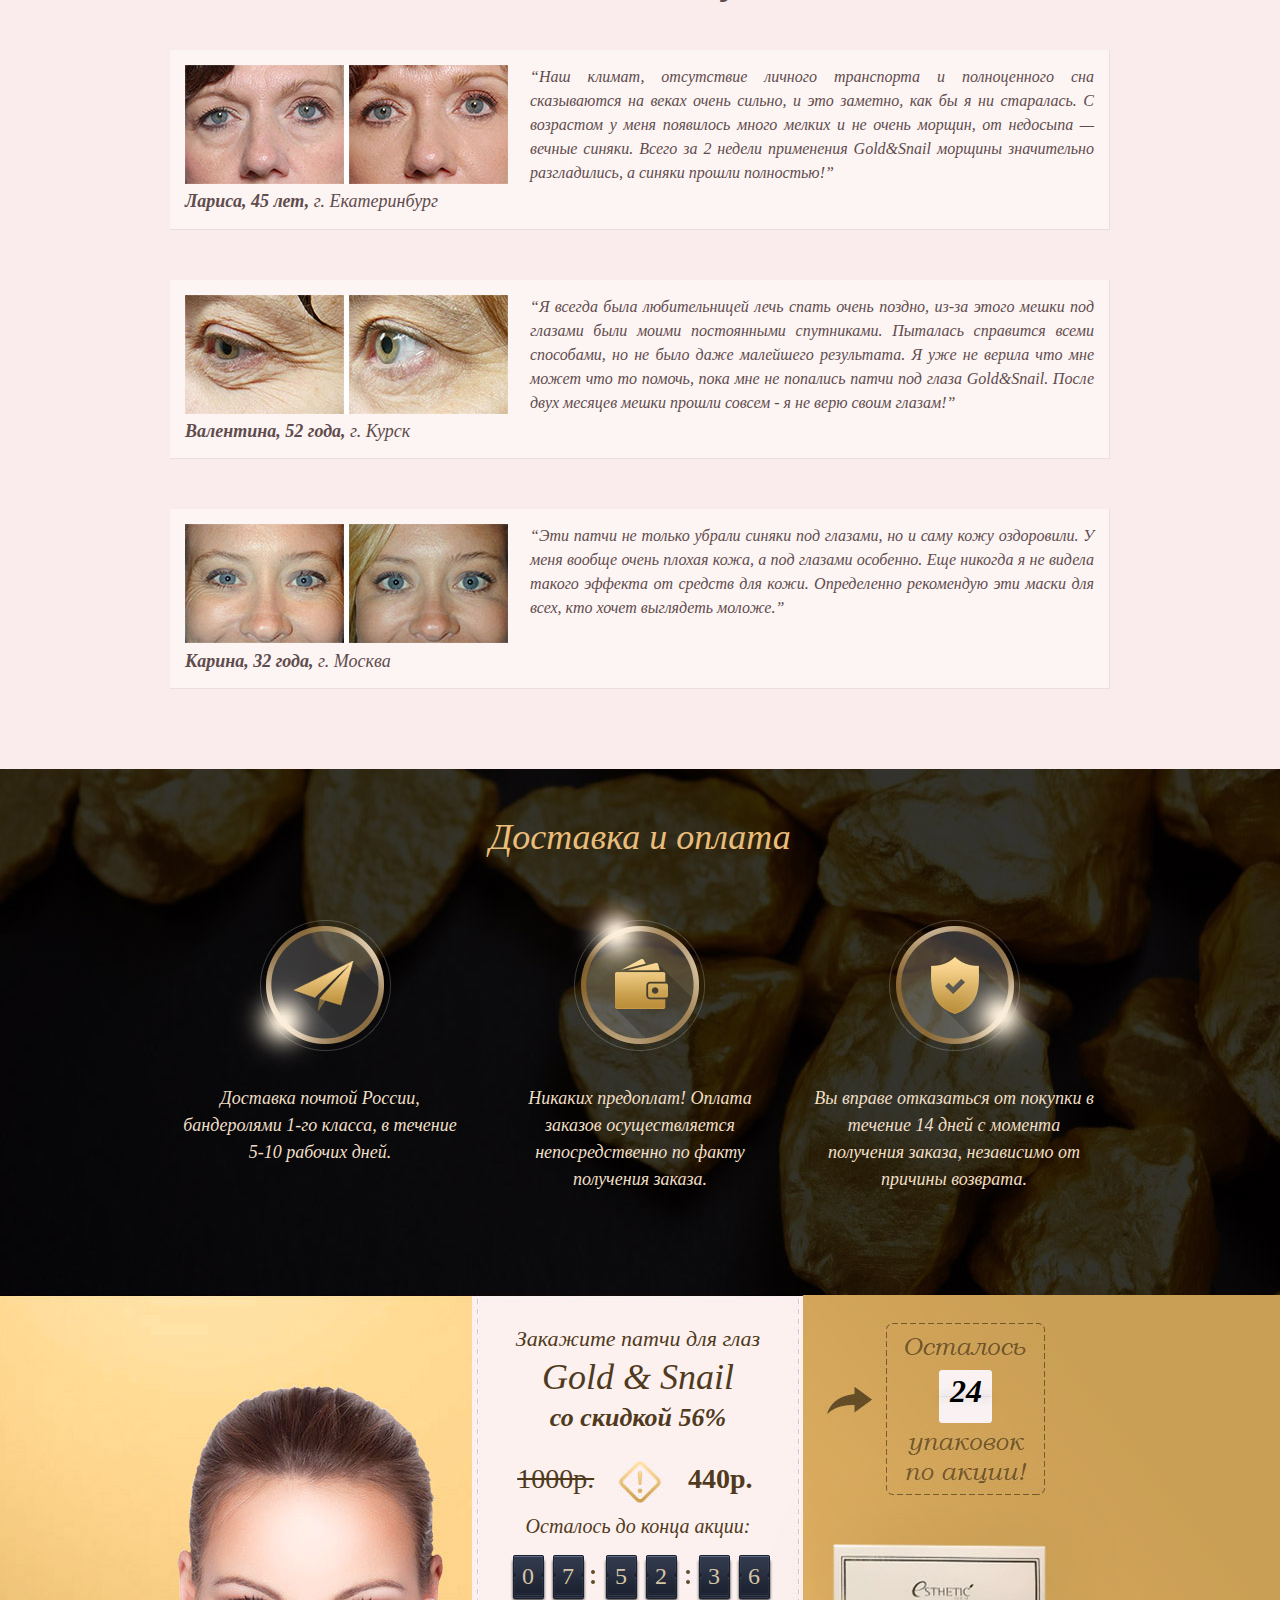
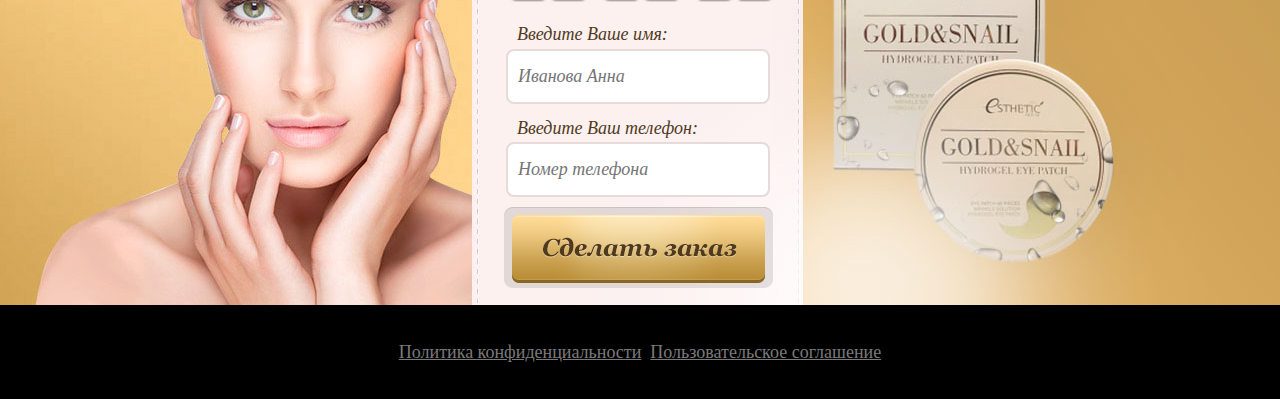
==== commit 52493422: "added reduceitems function" ====
--- a/index.html
+++ b/index.html
@@ -1,54 +1,48 @@
 <!DOCTYPE html>
 <html>
+
 <head>
-	<meta http-equiv="Content-Type" content="text/html; charset=UTF-8">
-    	<meta name="viewport" content="user-scalable=yes, width=960">
-        <title>Гидрогелевые патчи для глаз Gold&amp;Snail</title>
-        <link rel="icon" type="image/x-icon" href="http://best-gooods.ru/eyepatch/favicon.ico">
-        <link rel="shortcut icon" type="image/x-icon" href="index_files/favicon.ico">
-        <meta name="description" content="Gold&amp;Snail с биозолотом - проверенное средство от морщин, мешков и синяков под глазами">
-        <meta name="keywords" content="Gold&amp;Snail, маска для глаз, маска с биозолотом, средство от мешков под глазами, заказать Gold&amp;Snail">
-        <link rel="stylesheet" type="text/css" href="./index_files/fonts.css">
-        <link type="text/css" rel="stylesheet" href="./index_files/style.css">
-        <script src="index_files/jquery-3.3.1.min.js"></script>
-        
+    <meta http-equiv="Content-Type" content="text/html; charset=UTF-8">
+    <meta name="viewport" content="user-scalable=yes, width=960">
+    <title>Гидрогелевые патчи для глаз Gold&amp;Snail</title>
+    <link rel="icon" type="image/x-icon" href="http://best-gooods.ru/eyepatch/favicon.ico">
+    <link rel="shortcut icon" type="image/x-icon" href="index_files/favicon.ico">
+    <meta name="description" content="Gold&amp;Snail с биозолотом - проверенное средство от морщин, мешков и синяков под глазами">
+    <meta name="keywords" content="Gold&amp;Snail, маска для глаз, маска с биозолотом, средство от мешков под глазами, заказать Gold&amp;Snail">
+    <link rel="stylesheet" type="text/css" href="./index_files/fonts.css">
+    <link type="text/css" rel="stylesheet" href="./index_files/style.css">
+    <script src="index_files/jquery-3.3.1.min.js"></script>
     <script type="text/javascript" src="./index_files/init.js"></script>
     <script type="text/javascript" src="./index_files/count.js"></script>
-
-
-
-
-
-
-<link rel="stylesheet" type="text/css" href="./index_files/roboto.css">
+    <link rel="stylesheet" type="text/css" href="./index_files/roboto.css">
 </head>
+
 <body class="">
-<link href="./index_files/popup-m1-style.css" rel="stylesheet" type="text/css">
-<!-- <script src="./index_files/popup-m1.js" type="text/javascript"></script> -->
-
-<script type="text/javascript">
-// $(function(){
-// 	M1.initComebacker(3000);
-// 	var M1Text = {
-// 		'validation_name': 'Укажите корректные ФИО.',
-// 		'validation_phone1': 'Номер телефона может содержать только цифры, символы "+", "-", "(", ")" и пробелы.',
-// 		'validation_phone2': 'В вашем телефоне слишком мало цифр.',
-// 		'comebacker_text': 'ВНИМАНИЕ'
-// 	};
-// 	M1.validateAndSendForm(false, M1Text);
-// });
-</script>    <div class="block1">
+    <link href="./index_files/popup-m1-style.css" rel="stylesheet" type="text/css">
+    <!-- <script src="./index_files/popup-m1.js" type="text/javascript"></script> -->
+    <script type="text/javascript">
+    // $(function(){
+    //  M1.initComebacker(3000);
+    //  var M1Text = {
+    //      'validation_name': 'Укажите корректные ФИО.',
+    //      'validation_phone1': 'Номер телефона может содержать только цифры, символы "+", "-", "(", ")" и пробелы.',
+    //      'validation_phone2': 'В вашем телефоне слишком мало цифр.',
+    //      'comebacker_text': 'ВНИМАНИЕ'
+    //  };
+    //  M1.validateAndSendForm(false, M1Text);
+    // });
+    </script>
+    <div class="block1">
         <div class="wrapper">
             <a class="button" href="#"></a>
             <div class="sale">-56%</div>
             <div class="price"><span class="old">1000р.</span><span class="new">440р.</span></div>
-        </div>    
+        </div>
     </div>
     <div class="block2">
         <div class="wrapper">
             <ul>
-                <li>Мгновенно увлажняют, повышают
-эластичность и упругость кожи</li>
+                <li>Мгновенно увлажняют, повышают эластичность и упругость кожи</li>
                 <li>Снимают следы усталости</li>
                 <li>Разглаживают морщины</li>
                 <li>Уменьшают отечность и темные круги</li>
@@ -56,10 +50,9 @@
             </ul>
             <div class="descript">
                 <p>В результате использования патчей Gold&amp;Snail повышается упругость и эластичность кожи вокруг глаз, кожа увлажняется, морщинки становятся менее выраженными, улучшается цвет кожи, исчезают признаки усталости.</p>
-
-                <p>Регулярное использование коллагеновых масок способствует заметному улучшению состояния кожи вокруг глаз.  Заметный результат уже после первого применения.</p>
-            </div>
-        </div>    
+                <p>Регулярное использование коллагеновых масок способствует заметному улучшению состояния кожи вокруг глаз. Заметный результат уже после первого применения.</p>
+            </div>
+        </div>
     </div>
     <div class="block3">
         <div class="wrapper">
@@ -68,21 +61,21 @@
                 <img src="./index_files/komp1.png" alt="маска для глаз Gold&amp;Snail" title="маска для глаз Gold&amp;Snail">
                 <h3>Биозолото</h3>
                 <p>
-                    Продукт последних разработок в области нанотехнологий, сочетающий в себе все ценные омолаживающие свойства золота с инновационными разработками в косметологии. Уникальным свойством биозолота является его способность усиливать действие ингредиентов косметических средств, обеспечивая максимальное проникновение активных компонентов косметики в дерму. 
+                    Продукт последних разработок в области нанотехнологий, сочетающий в себе все ценные омолаживающие свойства золота с инновационными разработками в косметологии. Уникальным свойством биозолота является его способность усиливать действие ингредиентов косметических средств, обеспечивая максимальное проникновение активных компонентов косметики в дерму.
                 </p>
             </div>
             <div class="komp">
                 <img src="./index_files/komp2.png" alt="маска для глаз Gold&amp;Snail" title="маска для глаз Gold&amp;Snail">
                 <h3>Гиалуроновая кислота</h3>
                 <p>
-                    Используется как компонент косметических средств и как материал для «инъекций молодости». Она обладает уникальными увлажняющими характеристиками, способствует поддержанию упругости кожи и устранению морщин, борется со свободными радикалами. 
+                    Используется как компонент косметических средств и как материал для «инъекций молодости». Она обладает уникальными увлажняющими характеристиками, способствует поддержанию упругости кожи и устранению морщин, борется со свободными радикалами.
                 </p>
             </div>
             <div class="komp">
                 <img src="./index_files/komp3.png" alt="маска для глаз Gold&amp;Snail" title="маска для глаз Gold&amp;Snail">
                 <h3>Экстракт морских водорослей </h3>
                 <p>
-                   Cпособствует удержанию влаги в коже, тонизирует кожу и оказывает подтягивающее действие.
+                    Cпособствует удержанию влаги в коже, тонизирует кожу и оказывает подтягивающее действие.
                 </p>
             </div>
             <div class="komp">
@@ -103,7 +96,7 @@
                 <img src="./index_files/komp6.png" alt="маска для глаз Gold&amp;Snail" title="маска для глаз Gold&amp;Snail">
                 <h3>Алмазная пыль</h3>
                 <p>
-                   Способствует устранению темных кругов и помогает избавиться от "мешков" под глазами.
+                    Способствует устранению темных кругов и помогает избавиться от "мешков" под глазами.
                 </p>
             </div>
             <!-- <div class="komp">
@@ -122,38 +115,36 @@
             </div> -->
             <a class="button" href="#"></a>
         </div>
-    </div>    
+    </div>
     <div class="block4">
         <div class="wrapper">
             <h3>Наталья Лазарева   |    <span>Врач-дерматолог</span></h3>
             <div class="doc">
                 <img src="./index_files/corner.png" class="corner">
                 <p>При появлении первых возрастных изменений кожи, для замедления процессов старения и для омоложения кожи, а также при чрезмерном напряжении зрения я рекомендую применять патчи Gold&amp;Snail. Их нейтральный состав не вызывает раздражений, а заметный эффект можно увидеть даже при нерегулярном использовании.</p>
-
                 <p>Применять патчи Gold&amp;Snail необходимо уже при появлении первых возрастных изменений кожи, 1-2 раза в неделю. Женщинам, которые испытывают чрезмерное напряжение зрения в результате длительного чтения, работы за компьютером, просмотра телепрограмм, ношения очков или контактных линз, рекомендуется более частое применение.</p>
-
                 <p>Исследования показали, что у 97% испытуемых полностью исчезли синяки и мешки под глазами, а морщины стали менее выраженными. 99,9% женщин довольны результатом и готовы посоветовать патчи Gold&amp;Snail своим подругам.</p>
             </div>
         </div>
-    </div>   
+    </div>
     <div class="block5">
         <div class="wrapper">
             <div class="first">
                 <h3>Как применять?</h3>
                 <img src="./index_files/line.png" alt="маска для глаз Gold&amp;Snail" title="маска для глаз Gold&amp;Snail">
                 <p>
-                    Приложить патчи под глаза. Оставить на 20-30 минут, затем снять патчи. Не смывать, вбить остатки пропитывающей жидкости в кожу. Использовать 2-3 в неделю или по необходимости. 
+                    Приложить патчи под глаза. Оставить на 20-30 минут, затем снять патчи. Не смывать, вбить остатки пропитывающей жидкости в кожу. Использовать 2-3 в неделю или по необходимости.
                 </p>
             </div>
             <div class="second">
                 <h3>Меры предосторожности:</h3>
                 <img src="./index_files/line.png" alt="маска для глаз Gold&amp;Snail" title="маска для глаз Gold&amp;Snail">
                 <p>
-                    Не используйте при наличии ран и экзем на коже, при появлении после применения покраснений, зуда и прочих раздражений, использование прекратить. 
-                </p>
-            </div>
-        </div>
-    </div> 
+                    Не используйте при наличии ран и экзем на коже, при появлении после применения покраснений, зуда и прочих раздражений, использование прекратить.
+                </p>
+            </div>
+        </div>
+    </div>
     <div class="block6">
         <div class="wrapper">
             <h3>Отзывы наших покупателей:</h3>
@@ -179,93 +170,174 @@
                 <p class="rev_text">“Эти патчи не только убрали синяки под глазами, но и саму кожу оздоровили. У меня вообще очень плохая кожа, а под глазами особенно. Еще никогда я не видела такого эффекта от средств для кожи. Определенно рекомендую эти маски для всех, кто хочет выглядеть моложе.”</p>
             </div>
         </div>
-    </div>  
+    </div>
     <div class="block7">
-        <div class="wrapper"> 
+        <div class="wrapper">
             <h2>Доставка и оплата</h2>
             <ul>
                 <li style="margin-left: 10px;">Доставка почтой России, бандеролями 1-го класса, в течение 5-10 рабочих дней. </li>
-                <li style="margin-left: 36px;">Никаких предоплат!
-Оплата заказов осуществляется непосредственно по факту
-получения заказа.</li>
+                <li style="margin-left: 36px;">Никаких предоплат! Оплата заказов осуществляется непосредственно по факту получения заказа.</li>
                 <li style="margin-left: 30px;">Вы вправе отказаться от покупки в течение 14 дней с момента получения заказа, независимо от причины возврата.</li>
             </ul>
         </div>
-    </div>  
+    </div>
     <div class="block8" id="order">
-        <div class="wrapper"> 
-            <div class="now">Закажите патчи для глаз<br>
-                <span class="one">Gold &amp; Snail</span><br>
+        <div class="wrapper">
+            <div class="now">Закажите патчи для глаз
+                <br>
+                <span class="one">Gold &amp; Snail</span>
+                <br>
                 <span class="two">со скидкой 56%</span>
                 <div class="price"><span class="old">1000р.</span><span class="new">440р.</span></div>
                 <p style="font-size:20px; padding:5px 0 4px;">Осталось до конца акции:</p>
-                <div class="countbox"><div class="countbox-num"><div class="countbox-hours1"><span></span>0</div><div class="countbox-hours2"><span></span>2</div><div class="countbox-hours-text"></div></div><div class="countbox-space"></div><div class="countbox-num"><div class="countbox-mins1"><span></span>3</div><div class="countbox-mins2"><span></span>6</div><div class="countbox-mins-text"></div></div><div class="countbox-space"></div><div class="countbox-num"><div class="countbox-secs1"><span></span>5</div><div class="countbox-secs2"><span></span>0</div><div class="countbox-secs-text"></div></div></div>
-
-
-                    <form action="" id="order_form" method="post">
+                <div class="countbox">
+                    <div class="countbox-num">
+                        <div class="countbox-hours1"><span></span>0</div>
+                        <div class="countbox-hours2"><span></span>2</div>
+                        <div class="countbox-hours-text"></div>
+                    </div>
+                    <div class="countbox-space"></div>
+                    <div class="countbox-num">
+                        <div class="countbox-mins1"><span></span>3</div>
+                        <div class="countbox-mins2"><span></span>6</div>
+                        <div class="countbox-mins-text"></div>
+                    </div>
+                    <div class="countbox-space"></div>
+                    <div class="countbox-num">
+                        <div class="countbox-secs1"><span></span>5</div>
+                        <div class="countbox-secs2"><span></span>0</div>
+                        <div class="countbox-secs-text"></div>
+                    </div>
+                </div>
+                <form action="" id="order_form" method="post">
                     <p style="text-align: left; padding: 0 0 0 47px;">Введите Ваше имя:</p>
-                    <div><input required="" name="name" type="text" placeholder="Иванова Анна"></div>
+                    <div>
+                        <input required="" name="name" type="text" placeholder="Иванова Анна">
+                    </div>
                     <p style="text-align: left; padding: 0 0 0 47px;">Введите Ваш телефон:</p>
-                    <div><input required="" name="phone" type="text" placeholder="Номер телефона"></div>
-                    <div><button></button></div>
-                    </form>
-            </div>    
-        </div>
-    </div>  
+                    <div>
+                        <input required="" name="phone" type="text" placeholder="Номер телефона">
+                    </div>
+                    <div>
+                        <button></button>
+                    </div>
+                </form>
+            </div>
+            <span class="left_items">23</span>
+            <style>
+            .left_items {
+                width: 50px;
+                position: absolute;
+                color: #000;
+                top: 85px;
+                right: 129px;
+                font-weight: bold;
+                font-size: 32px;
+                display: inline-block;
+                text-align: center;
+            }
+            </style>
+            <script>
+
+            // leftItems function 
+            var reduceDelay = 4000,
+                itemsCountFlag = 0,
+                leftItems = 24;
+                leftItemsElement = document.querySelector('.left_items');
+            $('.left_items').html(leftItems);
+
+            function initItemsCount(leftItems, reduceDelay) {
+                --leftItems;
+                setTimeout(function() {
+                    console.log(leftItems);
+                    reduceDelay = Math.round(Math.random() * 15000) + 6000;
+                    console.log(reduceDelay);
+                    $('.left_items').html(leftItems);
+                    if (leftItems > 2) {
+                        initItemsCount(leftItems, reduceDelay);
+                    }
+                }, reduceDelay), leftItems, reduceDelay;
+            };
+
+             window.addEventListener('scroll', function() {
+                    if(leftItemsElement.getBoundingClientRect().top <= 1300 && itemsCountFlag == 0) {
+                                            console.log('works');
+                        initItemsCount(leftItems, reduceDelay);
+                        itemsCountFlag = 1;
+                    }
+                })
+            
+            </script>
+        </div>
+    </div>
     <script type="text/javascript">
-        $('a').click(function(e) {
-                e.preventDefault();
-                var top = $('form').offset().top;
-                $('body,html').animate({
-                    scrollTop: top
-                }, 800);
-            });
-        </script>
+    $('a').click(function(e) {
+        e.preventDefault();
+        var top = $('form').offset().top;
+        $('body,html').animate({
+            scrollTop: top
+        }, 800);
+    });
+    </script>
     <div class="footer">
-        <div class="wrapper"> 
-            <p><!-- <img src="./index_files/copy-w-320-1222.png" alt="" style="max-width:100%;"><br> -->
-
+        <div class="wrapper">
+            <p>
+                <!-- <img src="./index_files/copy-w-320-1222.png" alt="" style="max-width:100%;"><br> -->
                 <a target="_blank" href="http://best-gooods.ru/eyepatch/?page=politics">Политика конфиденциальности</a>&nbsp;&nbsp;<a target="_blank" href="http://best-gooods.ru/eyepatch/?page=agreement">Пользовательское соглашение</a>
             </p>
         </div>
-    </div>  
-
+    </div>
 </body>
-<div id="overlay-popup-m1" style="display: none;"></div><div id="popup-form" class="m1modal" style="display: none;"><a class="close-m1"></a><div><div class="popup-m1-title">Вам понравилось это предложение?</div><div class="popup-m1-cont"><div class="popup-m1-text1">Мы расскажем Вам все об этом товаре, предложим наилучшие условия и ознакомим с подходящими акционными предложениями!</div><form method="POST" action="" class="popup-m1-form"><input type="text" name="name" placeholder="Введите ваше имя" required=""><input type="text" name="phone" placeholder="Введите телефон" required=""><button>Перезвоните мне</button><input type="hidden" name="is_popup" value="1"><input type="hidden"></form><div class="popup-m1-text2">Оператор перезвонит Вам через 5-10 минут</div></div></div></div>
-
+<div id="overlay-popup-m1" style="display: none;"></div>
+<div id="popup-form" class="m1modal" style="display: none;"><a class="close-m1"></a>
+    <div>
+        <div class="popup-m1-title">Вам понравилось это предложение?</div>
+        <div class="popup-m1-cont">
+            <div class="popup-m1-text1">Мы расскажем Вам все об этом товаре, предложим наилучшие условия и ознакомим с подходящими акционными предложениями!</div>
+            <form method="POST" action="" class="popup-m1-form">
+                <input type="text" name="name" placeholder="Введите ваше имя" required="">
+                <input type="text" name="phone" placeholder="Введите телефон" required="">
+                <button>Перезвоните мне</button>
+                <input type="hidden" name="is_popup" value="1">
+                <input type="hidden">
+            </form>
+            <div class="popup-m1-text2">Оператор перезвонит Вам через 5-10 минут</div>
+        </div>
+    </div>
+</div>
 <script type="text/javascript">
-    var flag = true;
-    $(window).mouseout(function(e) {
-        if (e.pageY - $(window).scrollTop() < 1 && flag == true) {
-            $('#overlay-popup-m1').fadeIn(300);
-            $('#popup-form').fadeIn(300);
-            flag = false;
-        }
-    })
-
-    $('.close-m1').click(function(){
-        $('#overlay-popup-m1').fadeOut(300);
-            $('#popup-form').fadeOut(300);
-    });
-    $('#order_form, .popup-m1-form').submit(function(e) {
+var flag = true;
+$(window).mouseout(function(e) {
+    if (e.pageY - $(window).scrollTop() < 1 && flag == true) {
+        $('#overlay-popup-m1').fadeIn(300);
+        $('#popup-form').fadeIn(300);
+        flag = false;
+    }
+})
+
+$('.close-m1').click(function() {
+    $('#overlay-popup-m1').fadeOut(300);
+    $('#popup-form').fadeOut(300);
+});
+$('#order_form, .popup-m1-form').submit(function(e) {
     // this.submit();
     setTimeout(function() {
         window.open = 'index_files/success.html'
         window.location.href = 'index_files/success.html';
     }, 100);
 });
-    </script>
-    <script src="popups/js/popups.js"></script>
-    <script>
-    initPopups({
-        product : 'патчи для глаз Gold&amp;Snail', // списываем название продукта
-        lang : 'ru', // язык (пока доступны vn, ro, es, it, id, de, th)
-        wheel : false, // сообщения о покупках с разными скидками, либо только 50%
-        bgColor: 'rgba(0, 0, 0, 0.68)', // цвет фона сообщения
-        textColor : '#fff', // цвет основного текста сообщения
-        emphColor : 'cyan', // цвет выделений в сообщениях (например, 'со скидкой XX%', '' )
-        blackIcons :  false // черные или белые иконки, значения true или false
-    });
 </script>
+<script src="popups/js/popups.js"></script>
+<script>
+initPopups({
+    product: 'патчи для глаз Gold&amp;Snail', // списываем название продукта
+    lang: 'ru', // язык (пока доступны vn, ro, es, it, id, de, th)
+    wheel: false, // сообщения о покупках с разными скидками, либо только 50%
+    bgColor: 'rgba(0, 0, 0, 0.68)', // цвет фона сообщения
+    textColor: '#fff', // цвет основного текста сообщения
+    emphColor: 'cyan', // цвет выделений в сообщениях (например, 'со скидкой XX%', '' )
+    blackIcons: false // черные или белые иконки, значения true или false
+});
+</script>
 
 </html>--- a/index_files/style.css
+++ b/index_files/style.css
@@ -290,7 +290,7 @@
 .block6 {
 background: #faecec;
 max-width: 1920px;
-padding: 65px 15px 30px;
+padding: 65px 0 30px;
 color: #5f4c4c;
 margin: 0 auto;
 }
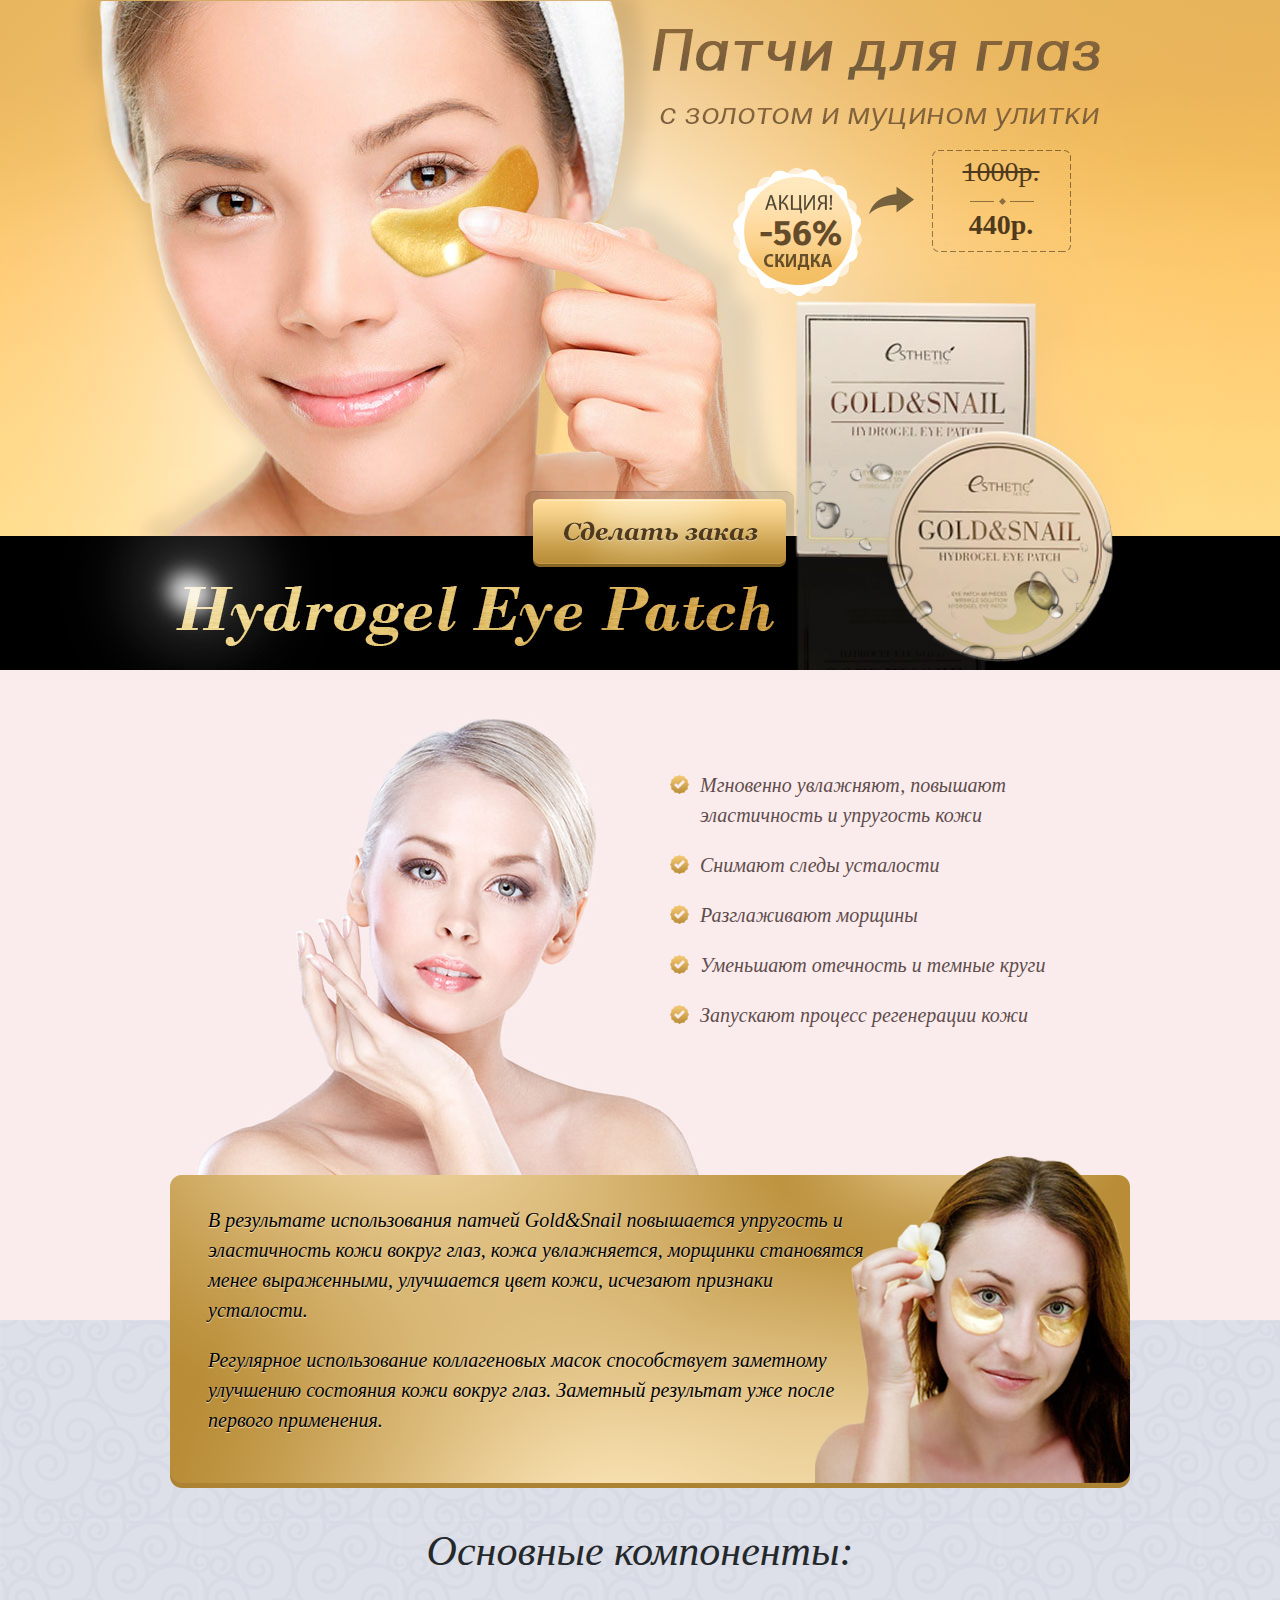
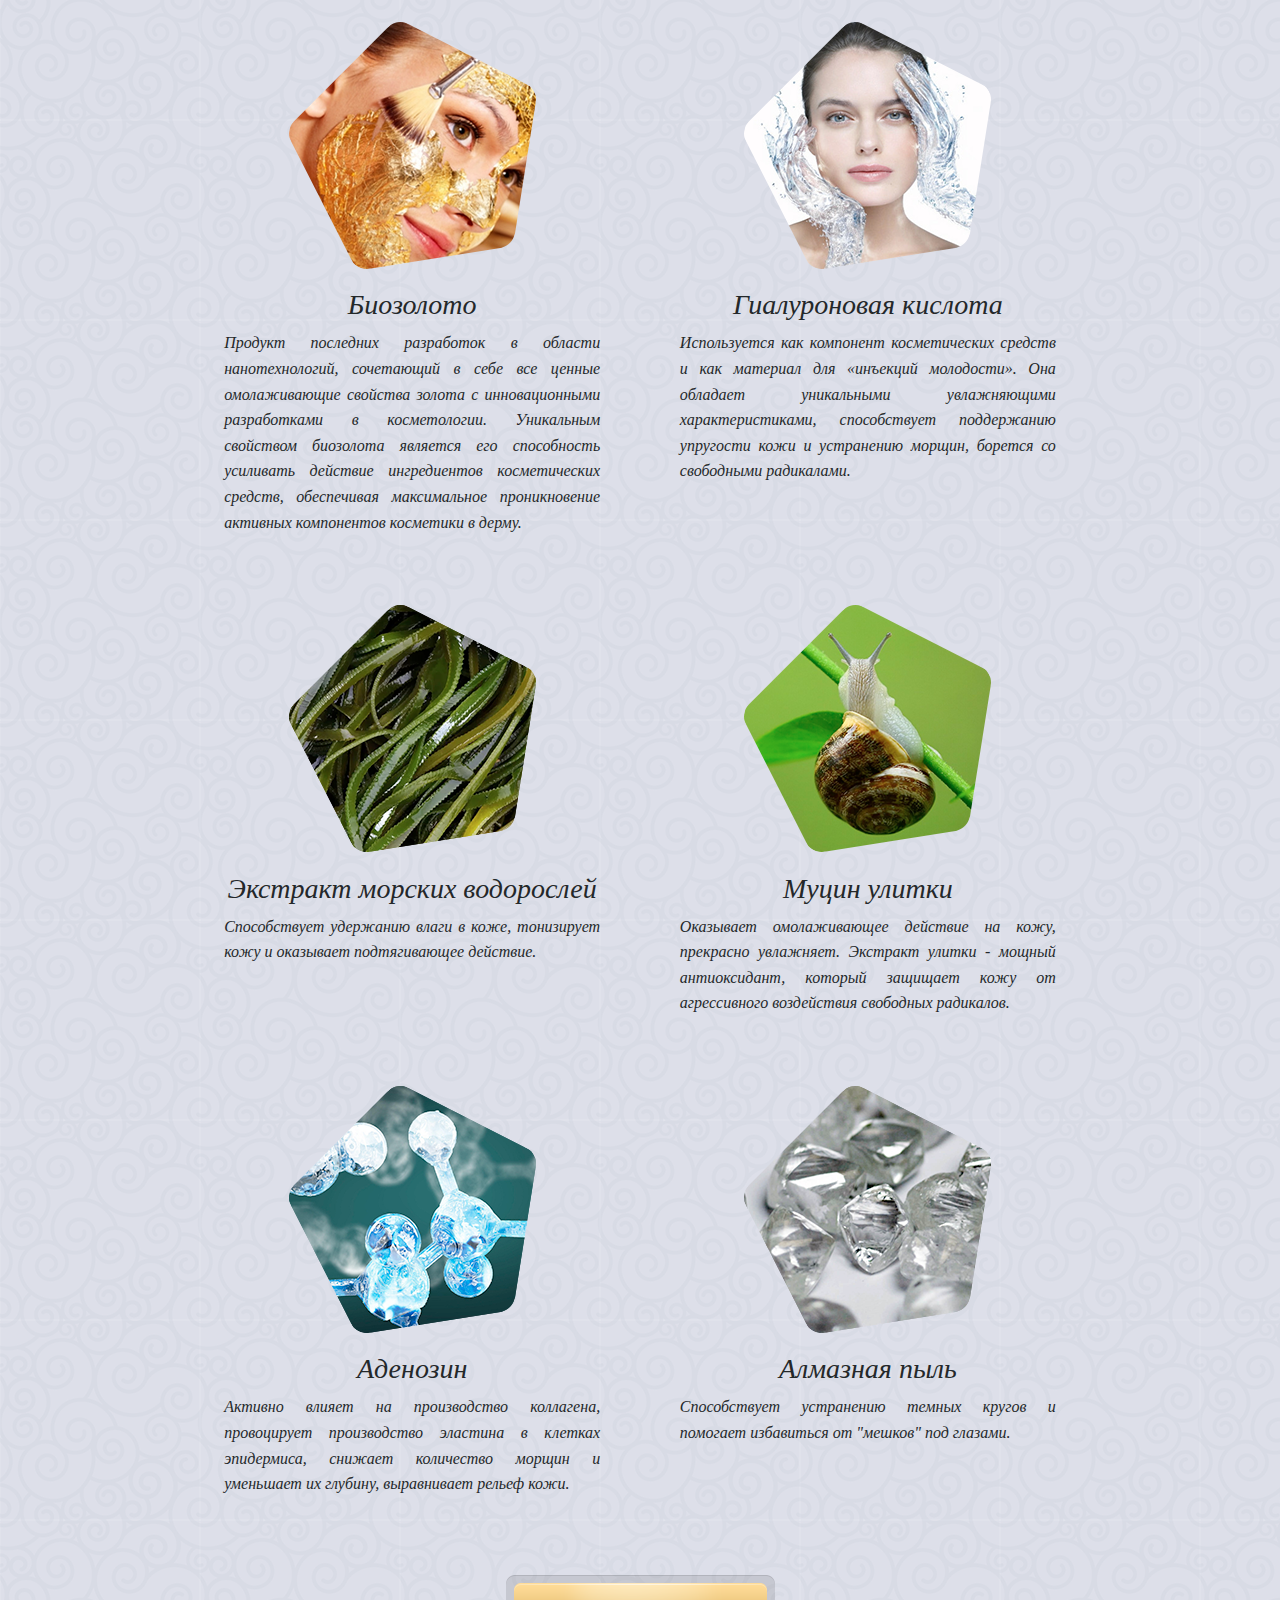
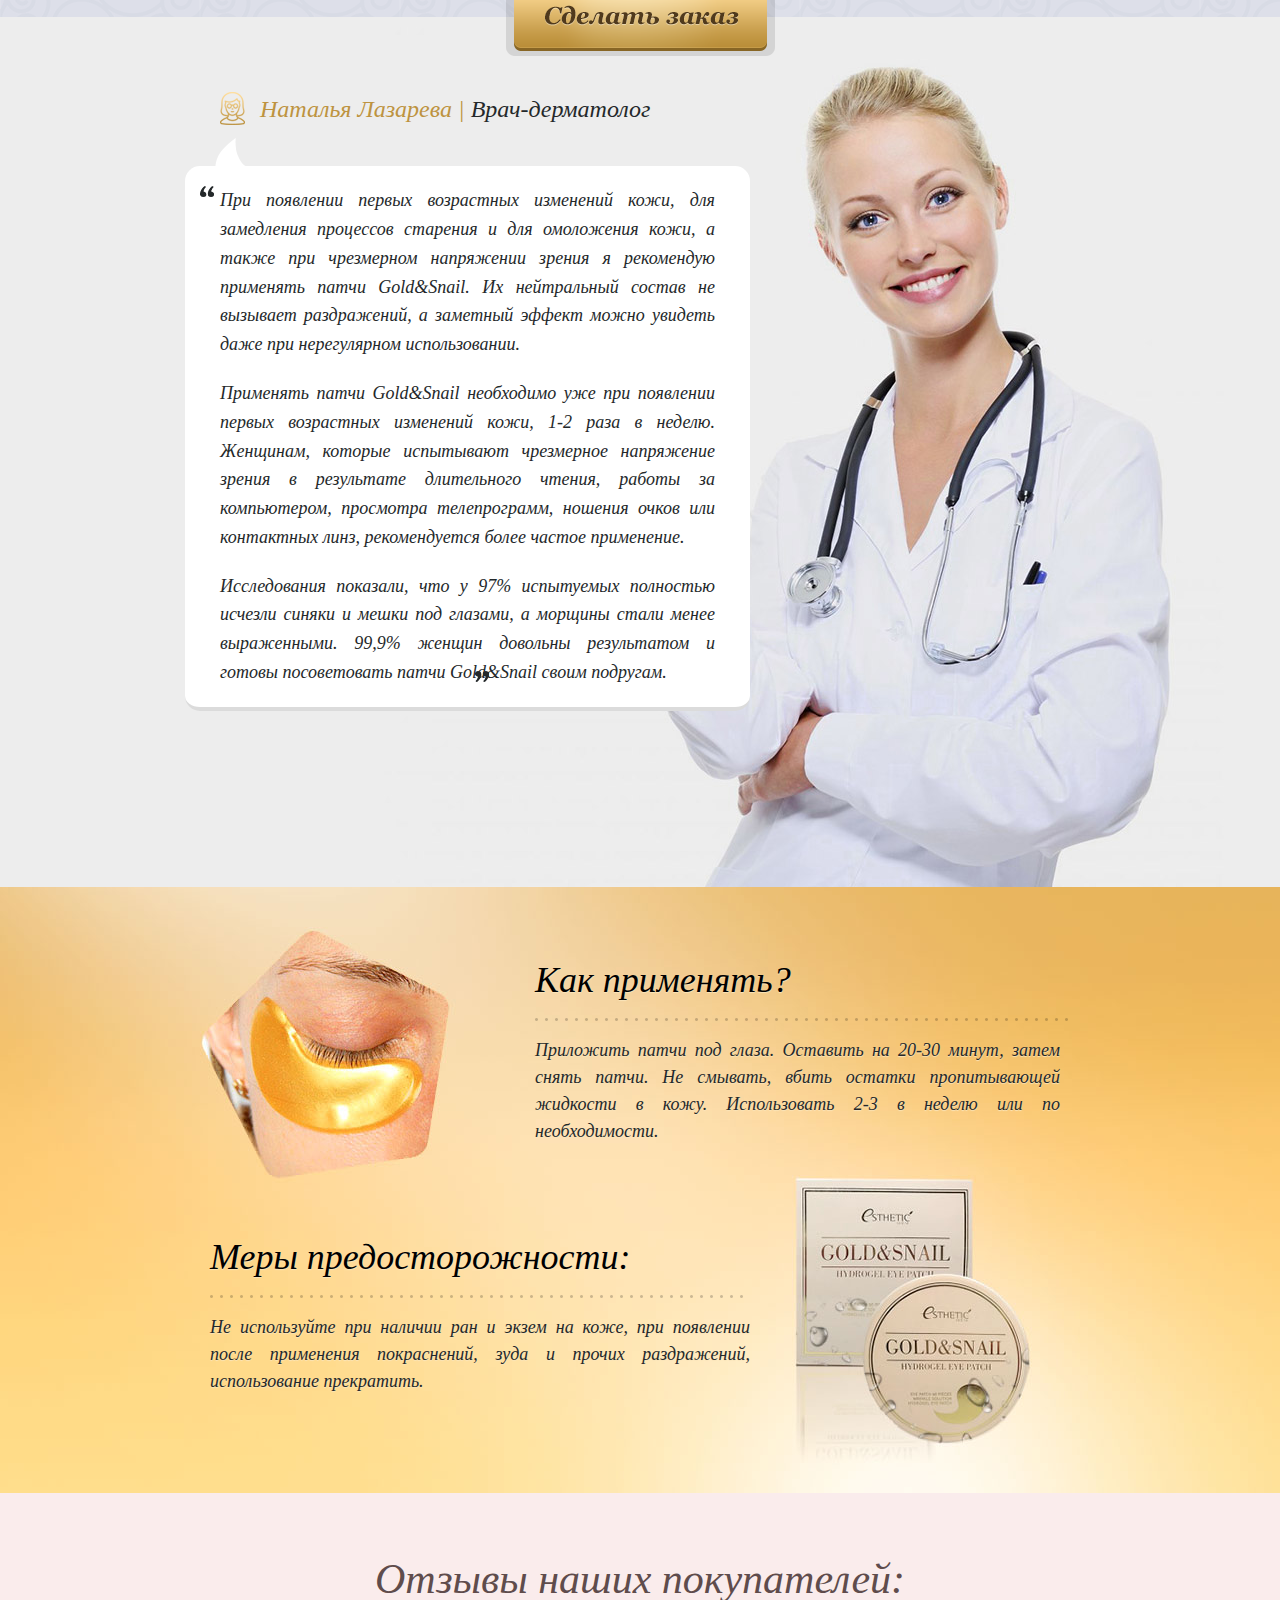
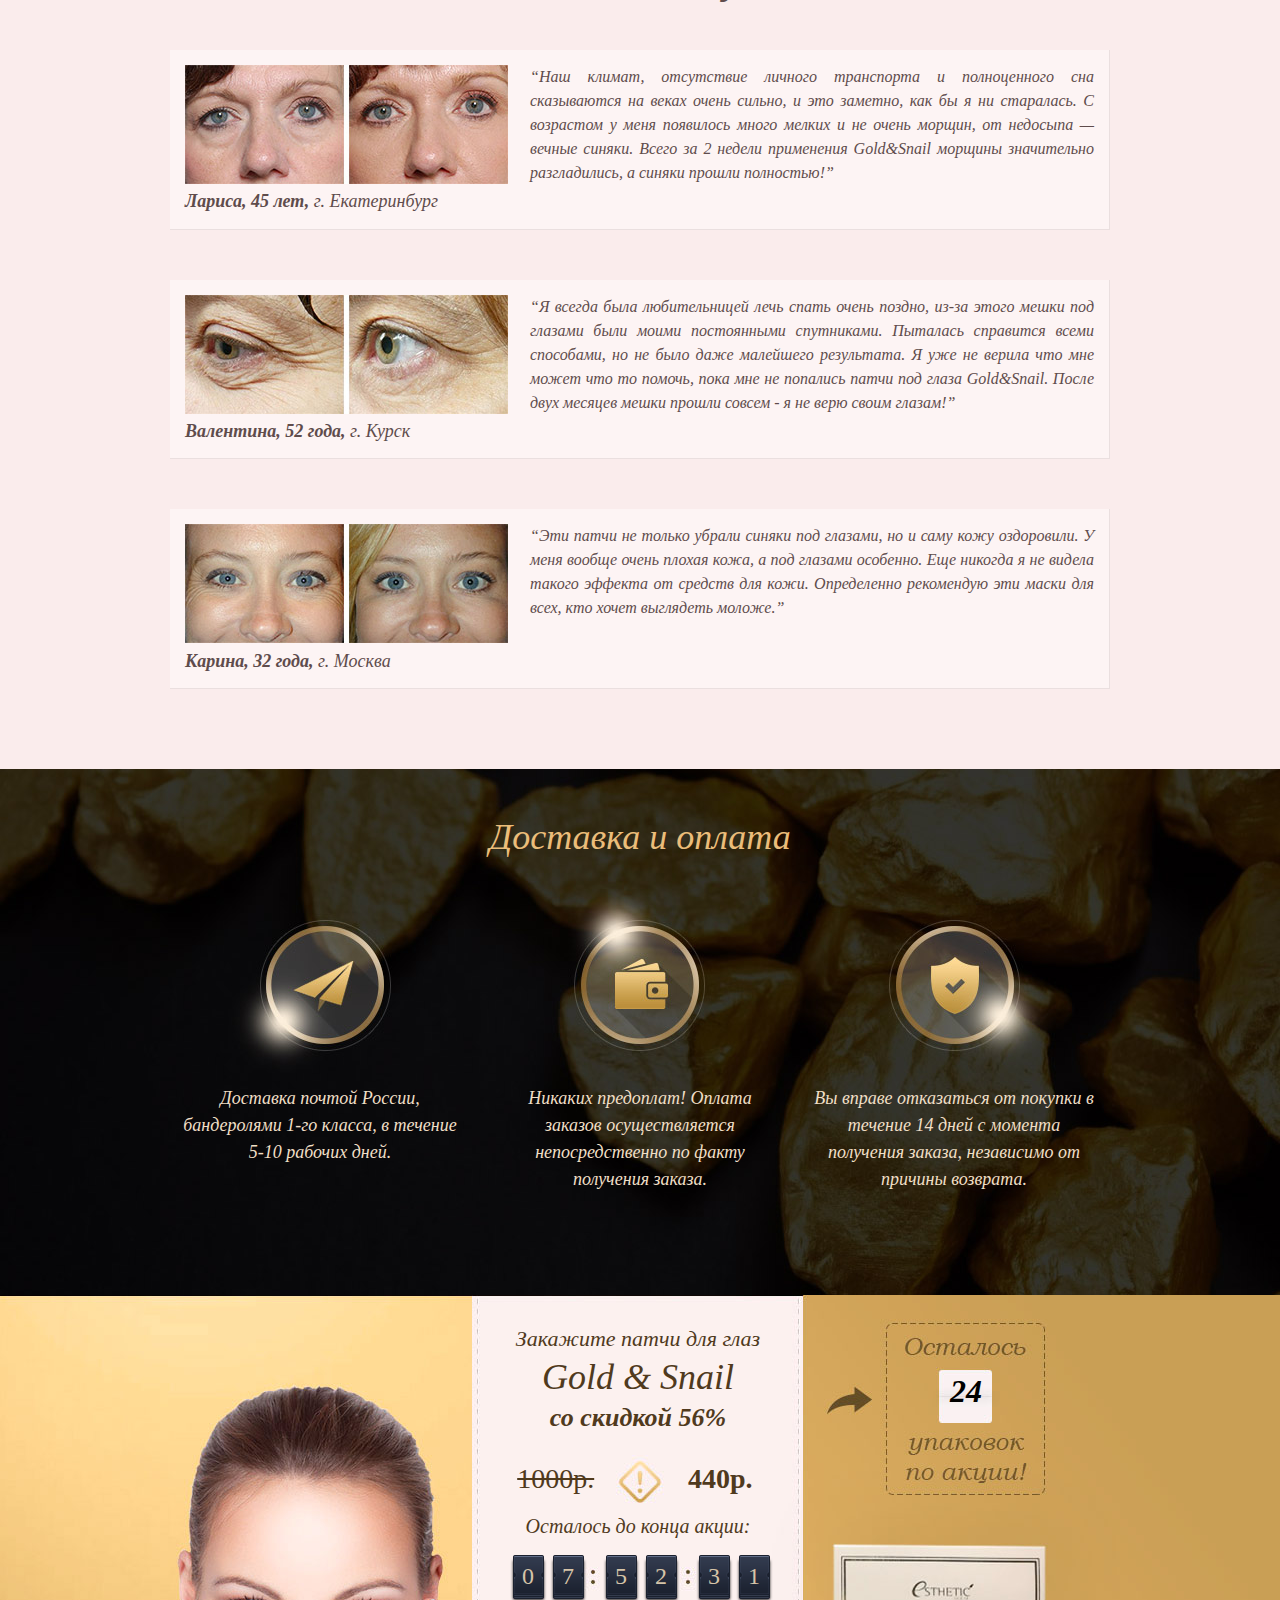
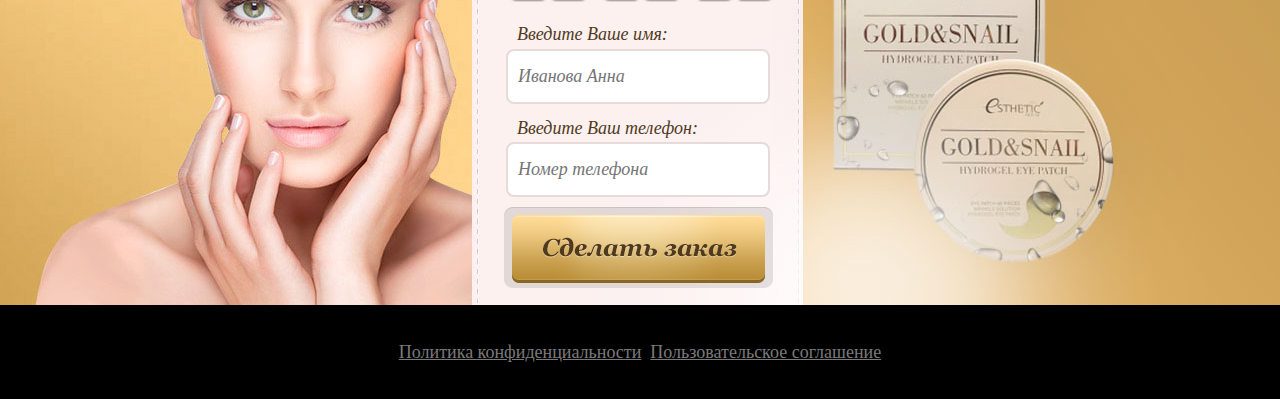
==== commit e2e74963: "color" ====
--- a/index.html
+++ b/index.html
@@ -333,7 +333,7 @@
     product: 'патчи для глаз Gold&amp;Snail', // списываем название продукта
     lang: 'ru', // язык (пока доступны vn, ro, es, it, id, de, th)
     wheel: false, // сообщения о покупках с разными скидками, либо только 50%
-    bgColor: 'rgba(0, 0, 0, 0.68)', // цвет фона сообщения
+    bgColor: 'rgba(205, 108, 0, 0.75)', // цвет фона сообщения
     textColor: '#fff', // цвет основного текста сообщения
     emphColor: 'cyan', // цвет выделений в сообщениях (например, 'со скидкой XX%', '' )
     blackIcons: false // черные или белые иконки, значения true или false
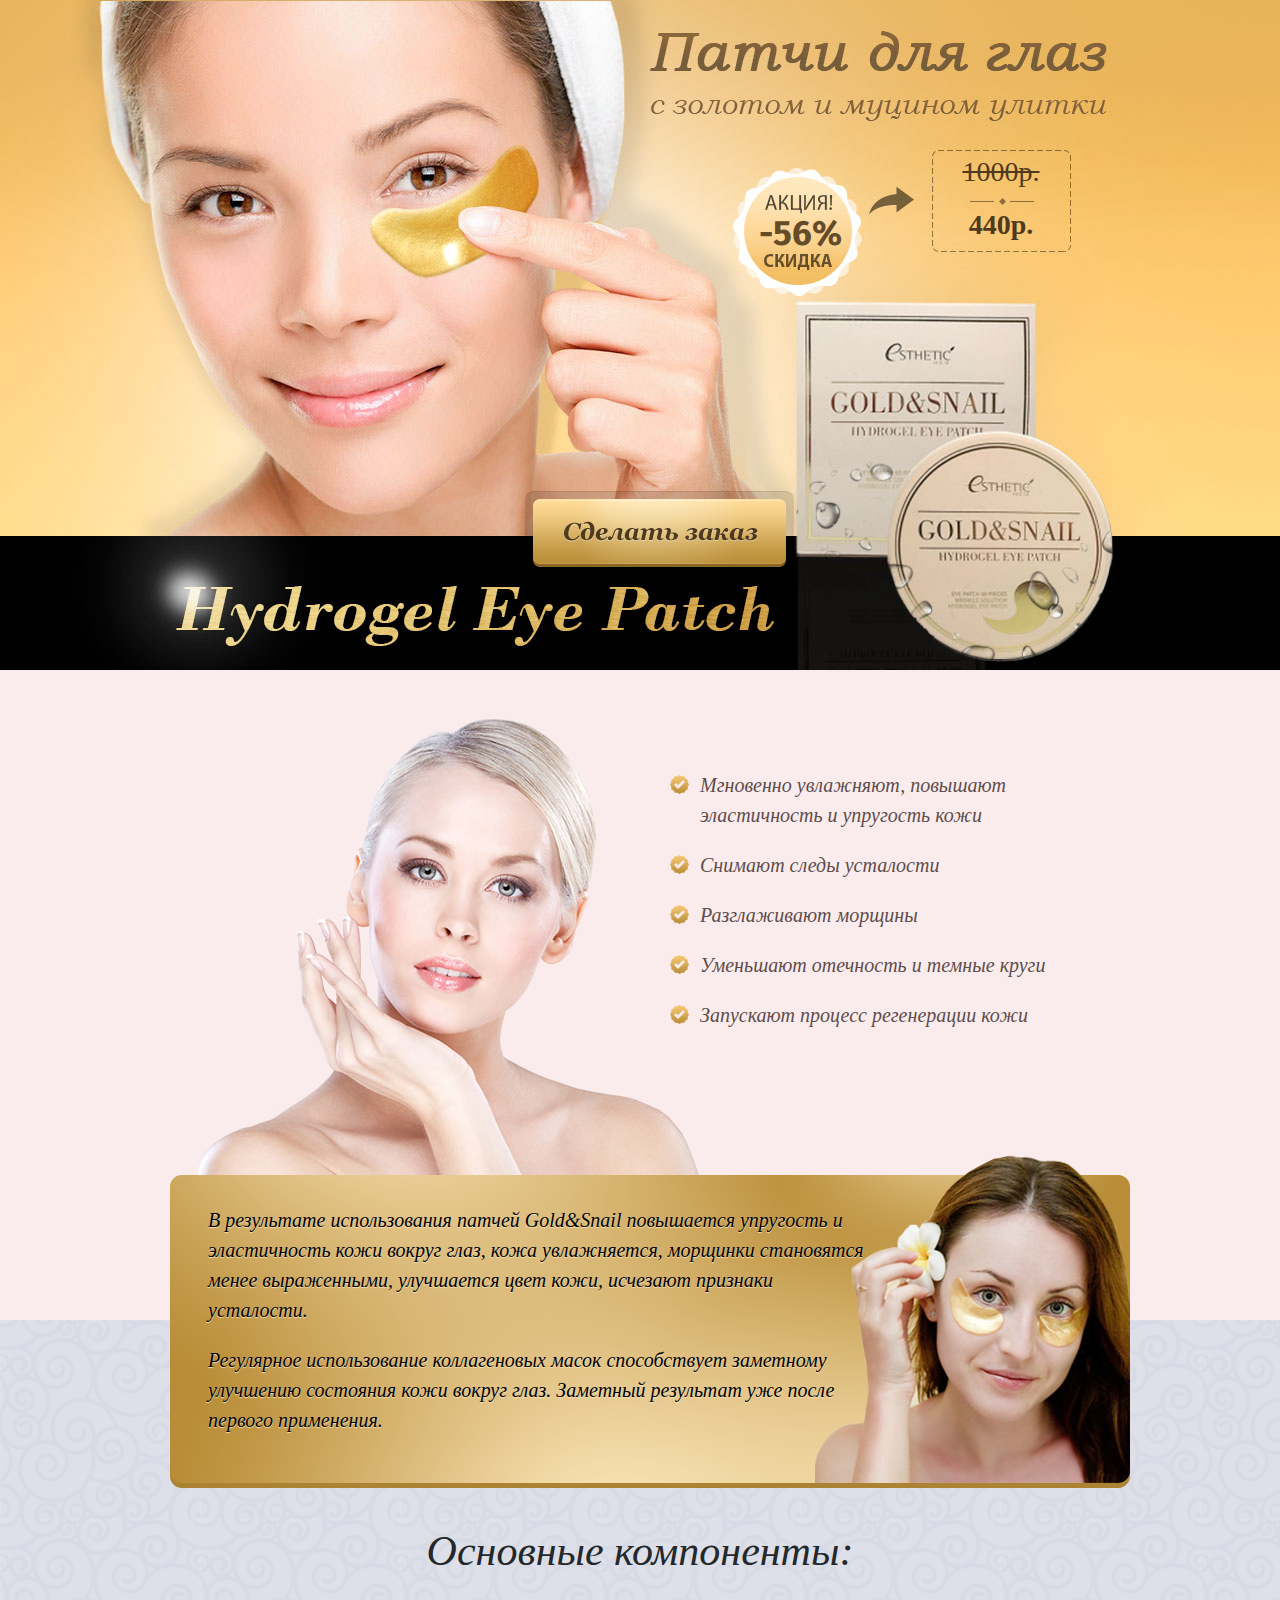
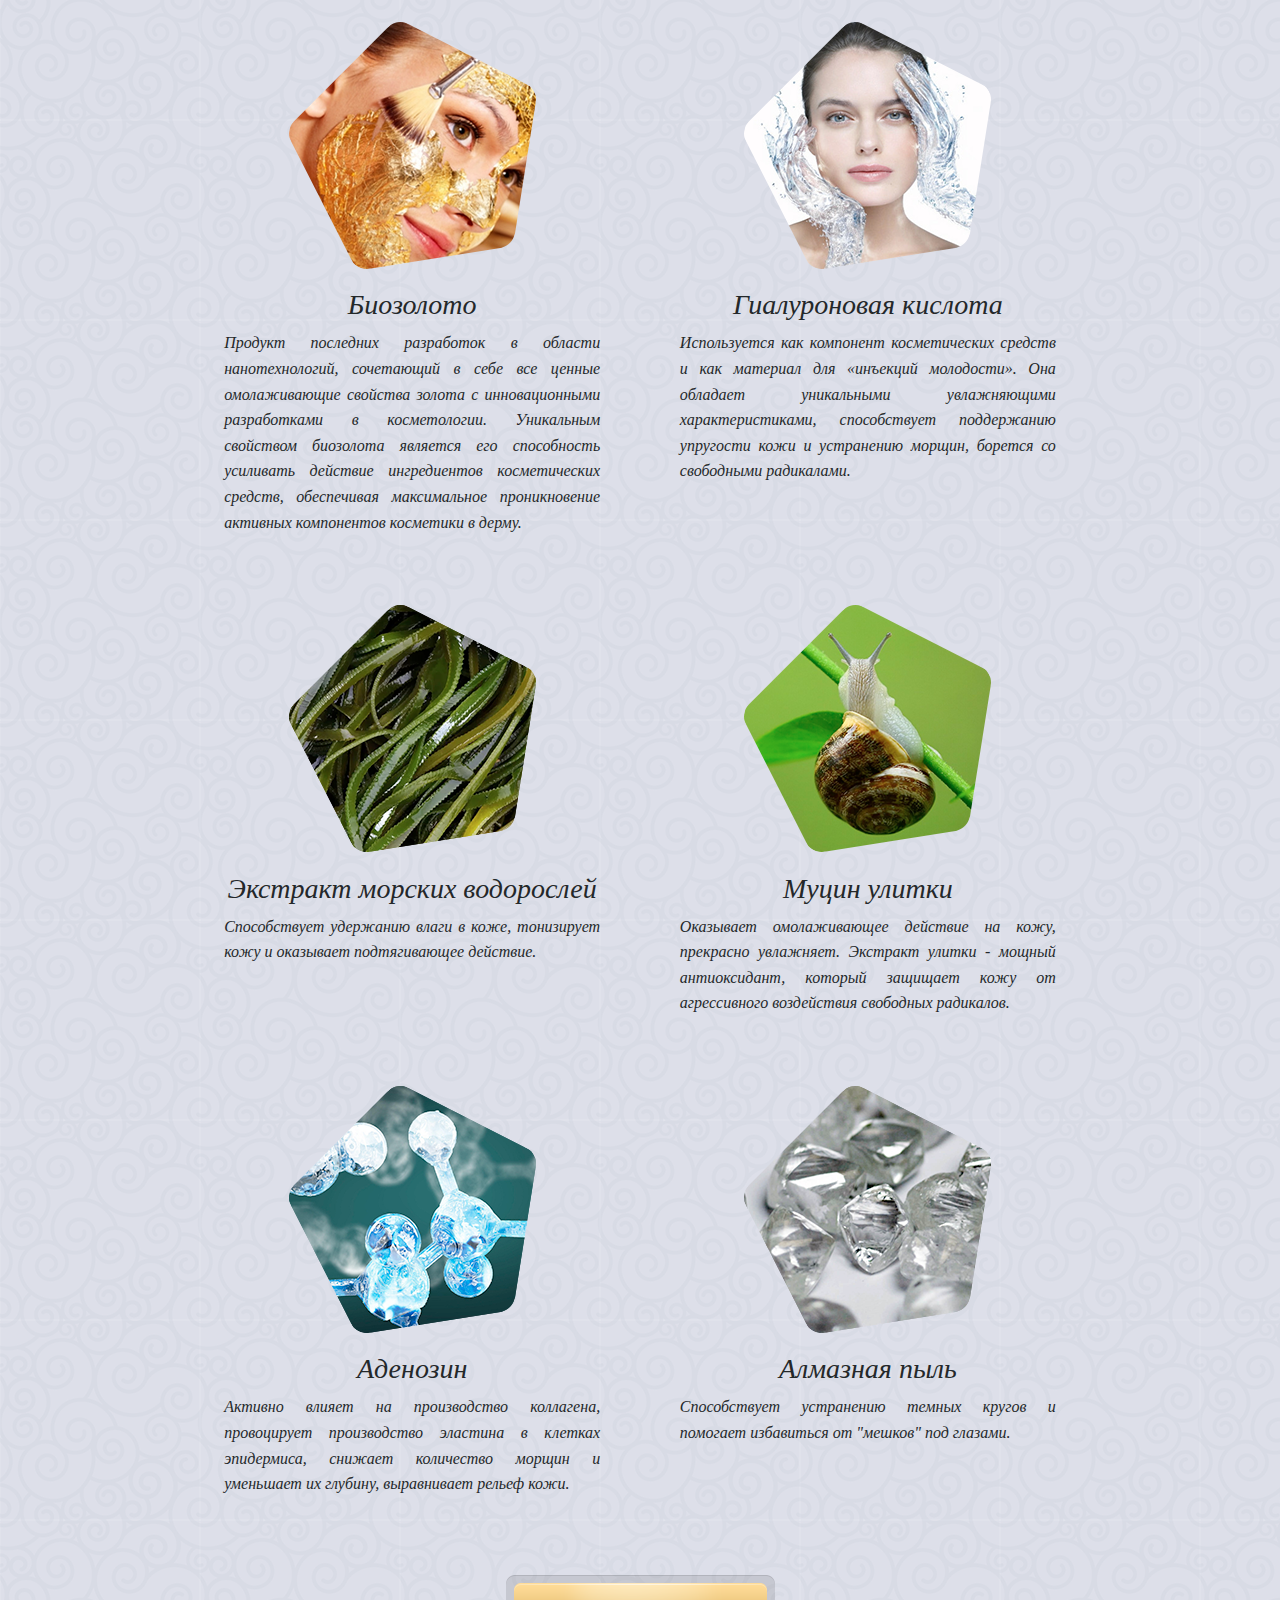
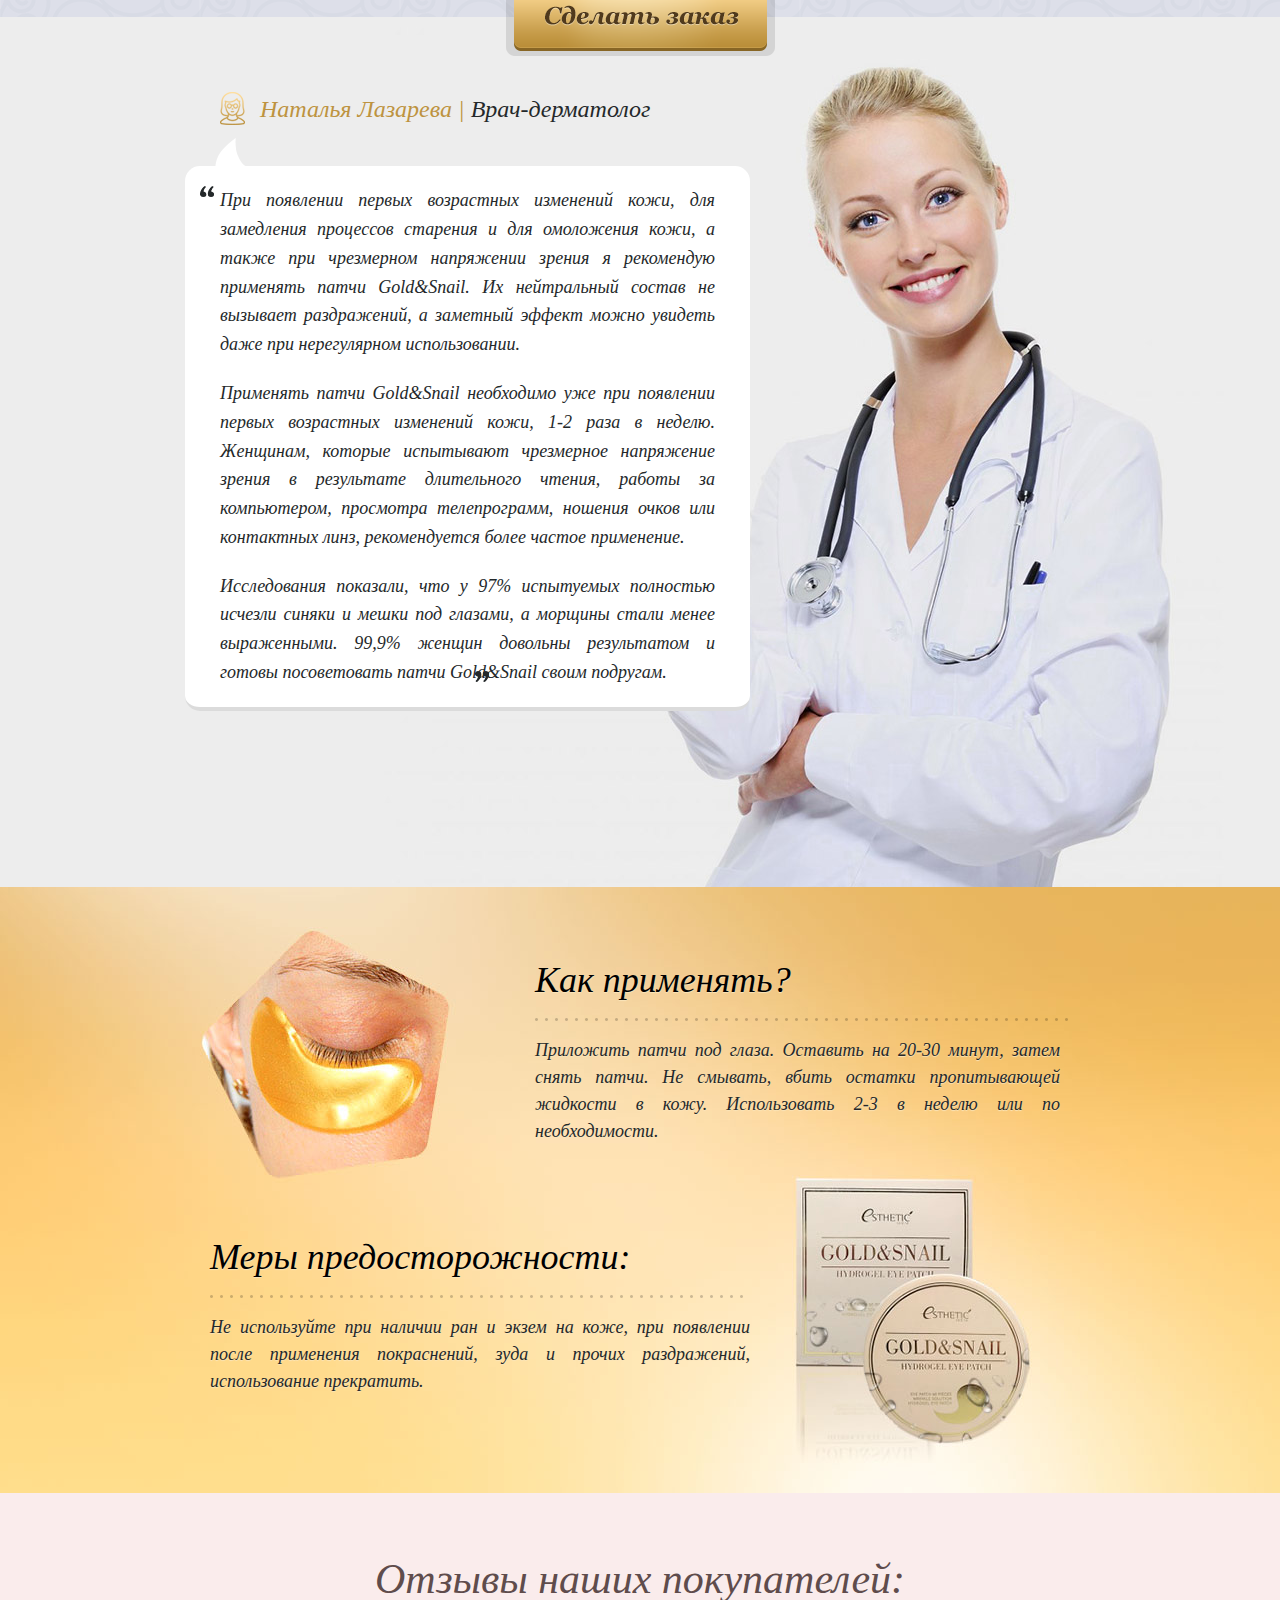
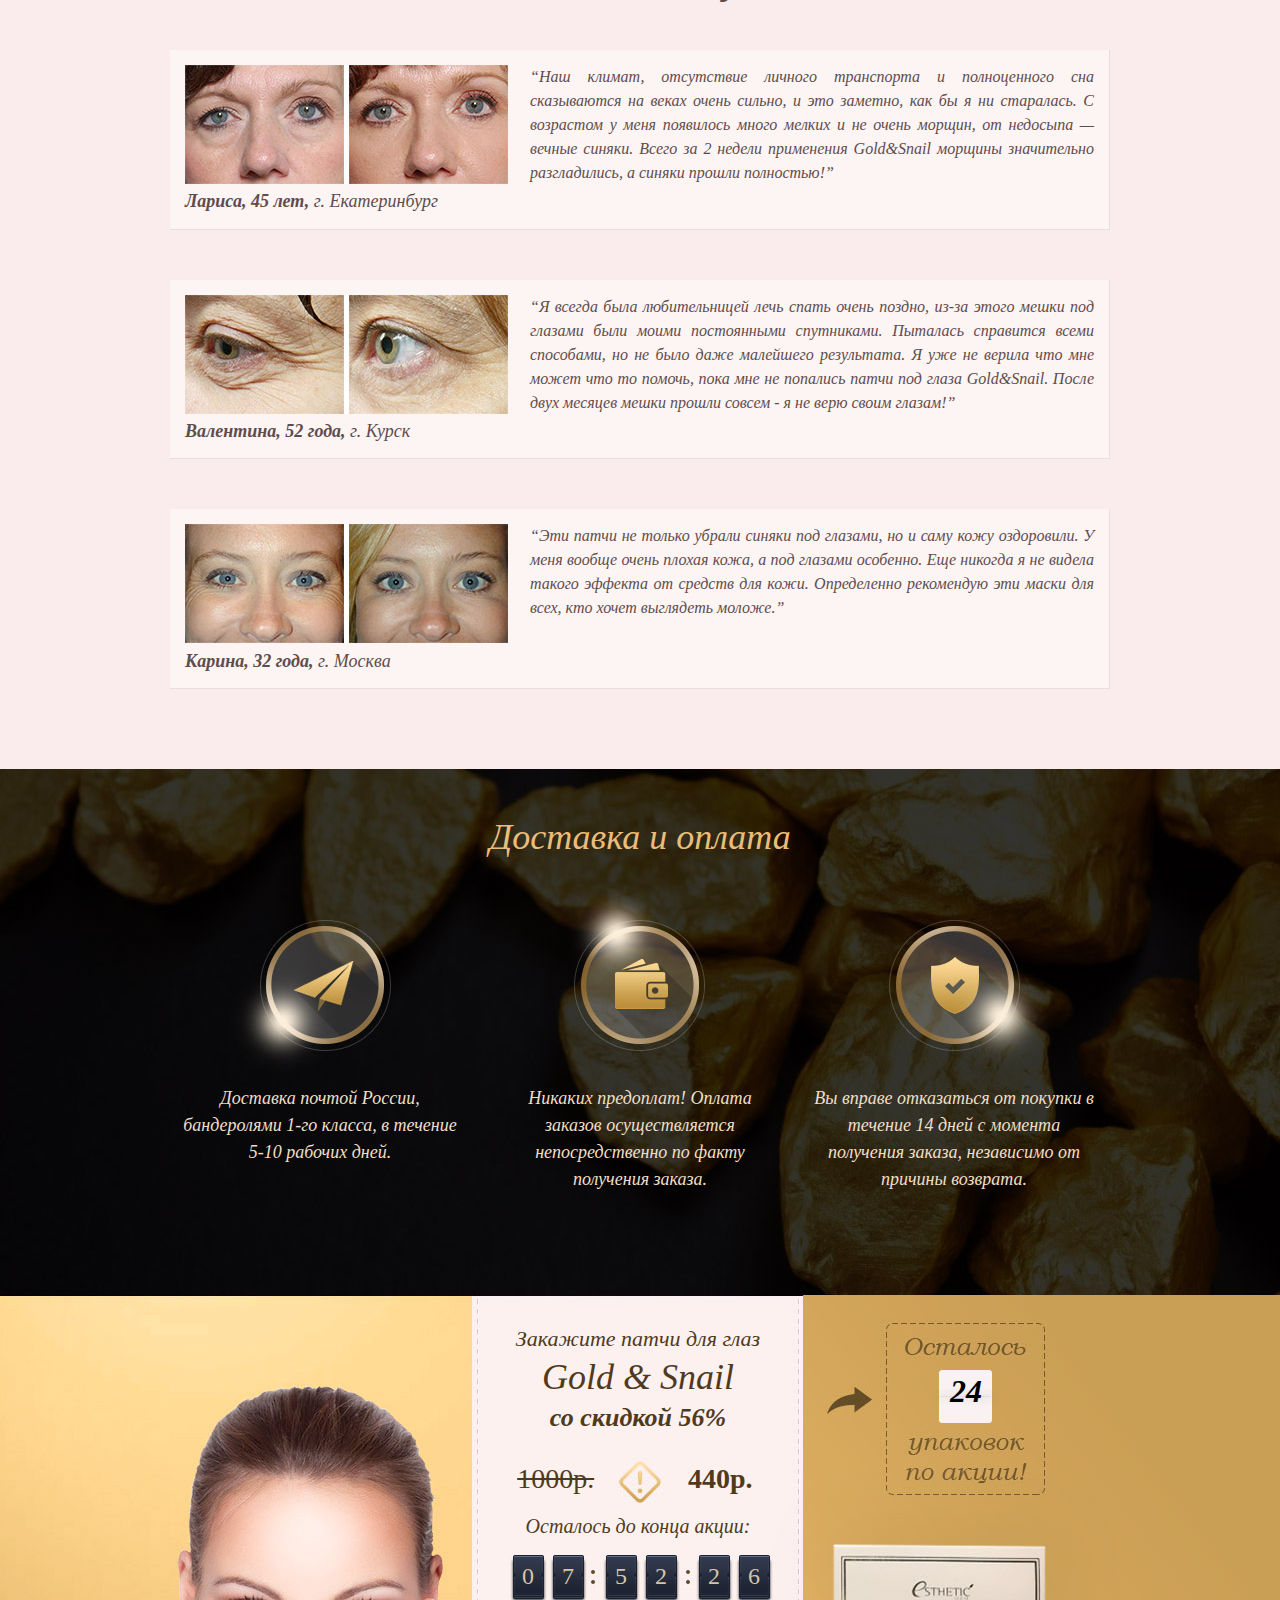
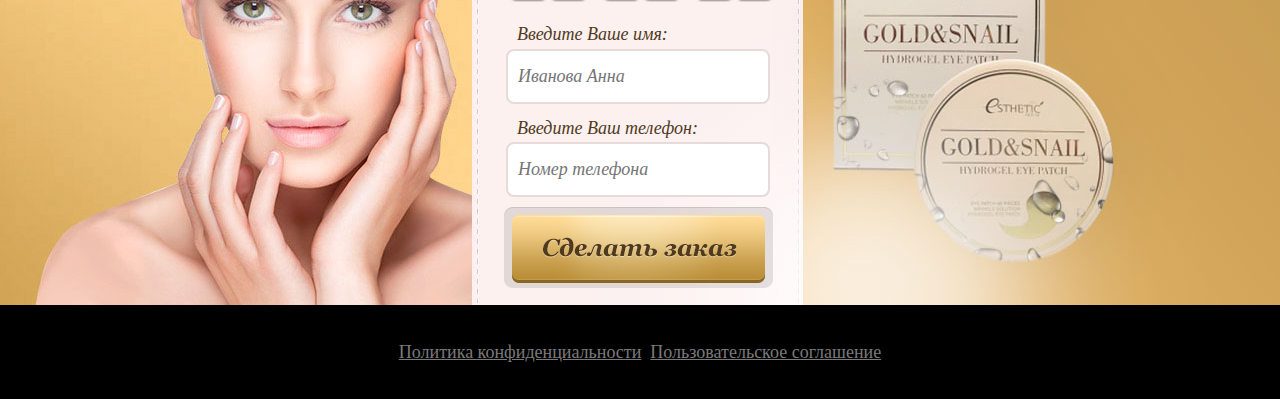
==== commit 41281081: "bg1 change" ====
--- a/index.html
+++ b/index.html
@@ -235,6 +235,9 @@
                 font-size: 32px;
                 display: inline-block;
                 text-align: center;
+            }
+            .show-message__info span {
+                font-size: 16px;
             }
             </style>
             <script>
@@ -333,7 +336,7 @@
     product: 'патчи для глаз Gold&amp;Snail', // списываем название продукта
     lang: 'ru', // язык (пока доступны vn, ro, es, it, id, de, th)
     wheel: false, // сообщения о покупках с разными скидками, либо только 50%
-    bgColor: 'rgba(205, 108, 0, 0.75)', // цвет фона сообщения
+    bgColor: 'rgba(0, 0, 0, 0.6)', // цвет фона сообщения
     textColor: '#fff', // цвет основного текста сообщения
     emphColor: 'cyan', // цвет выделений в сообщениях (например, 'со скидкой XX%', '' )
     blackIcons: false // черные или белые иконки, значения true или false
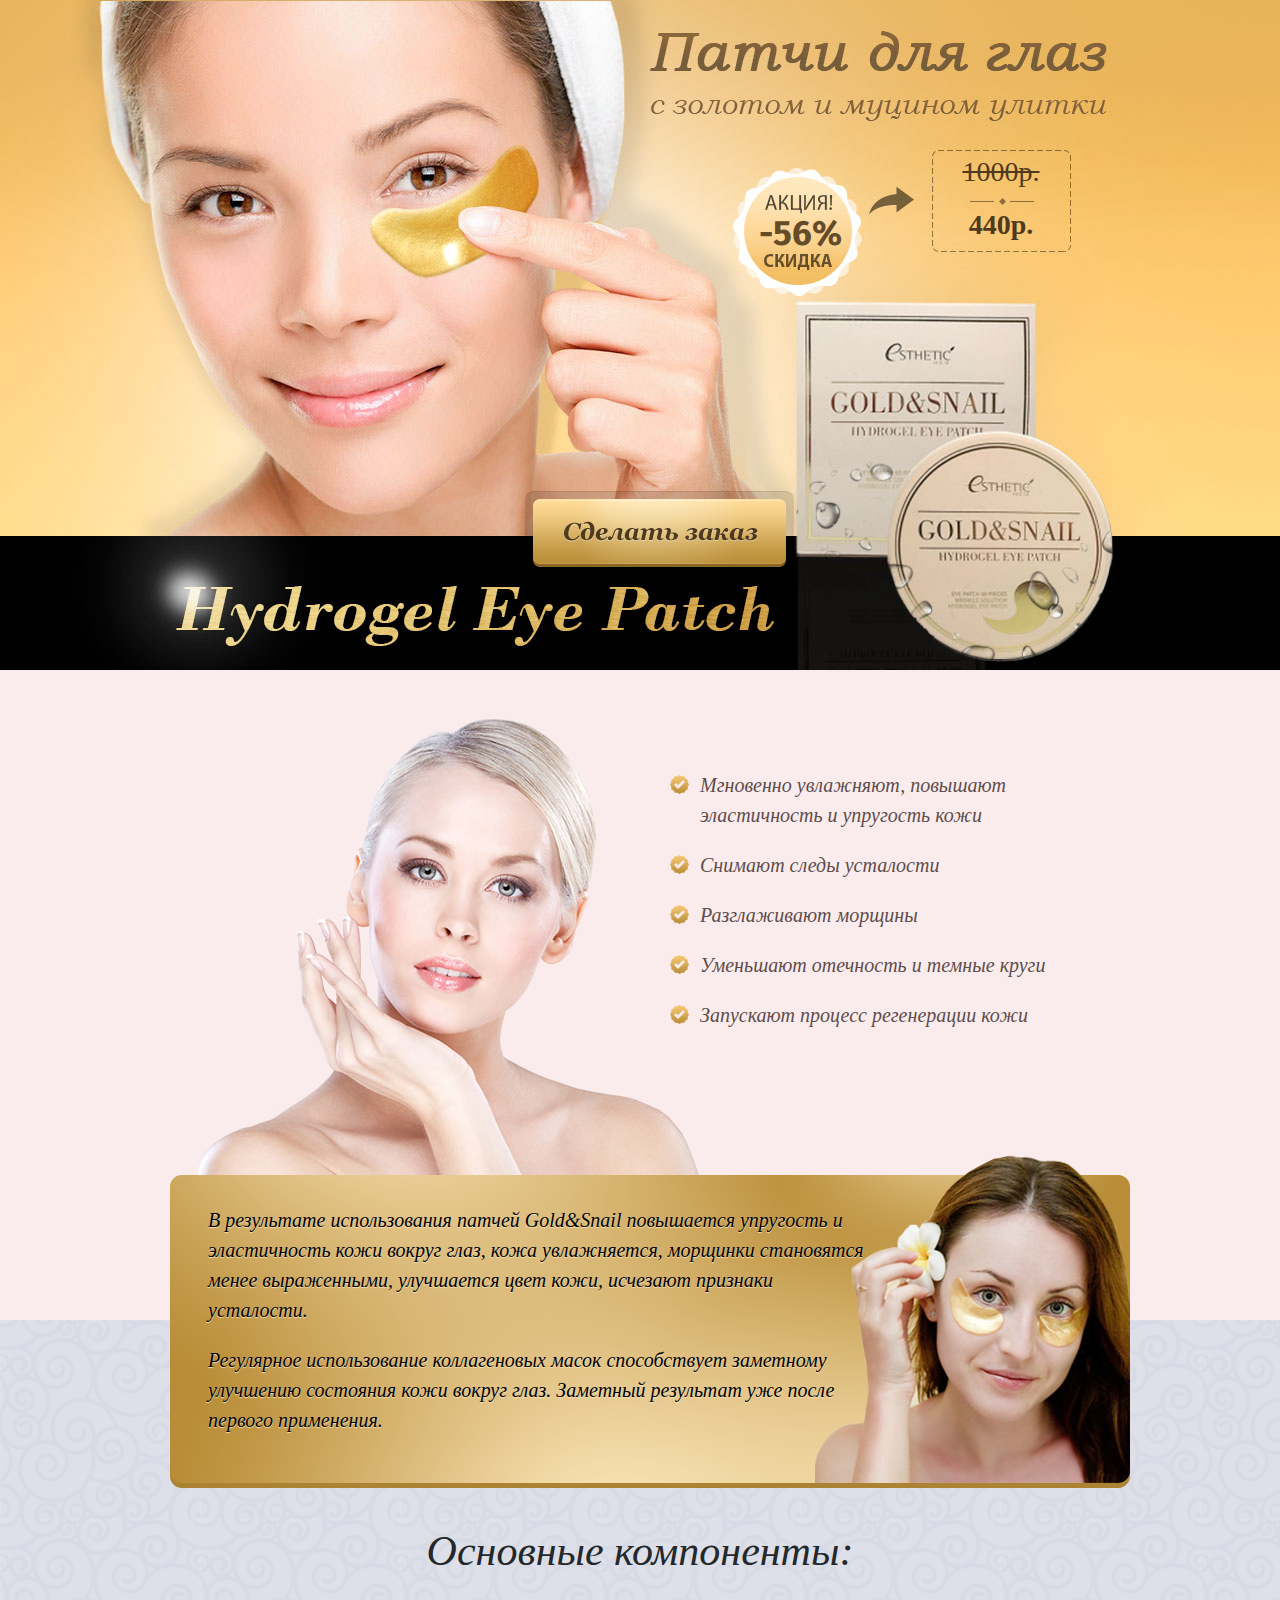
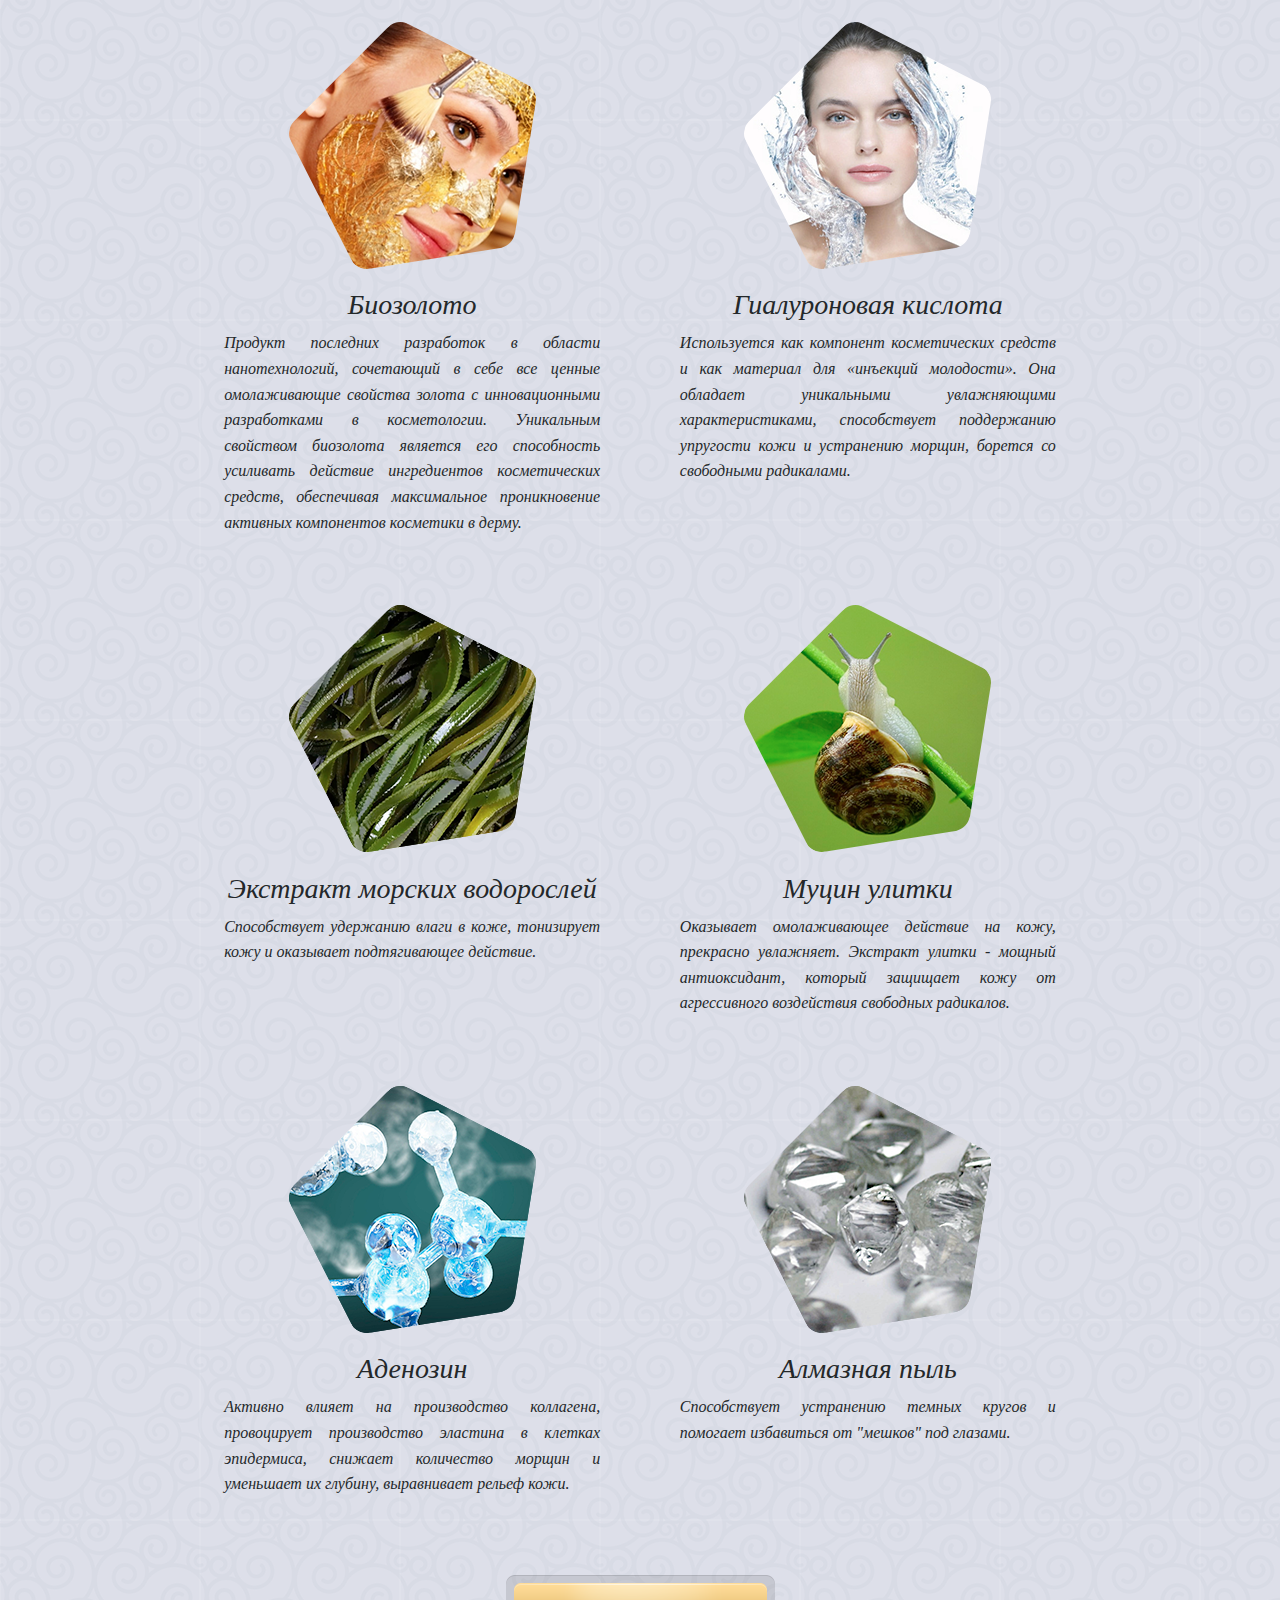
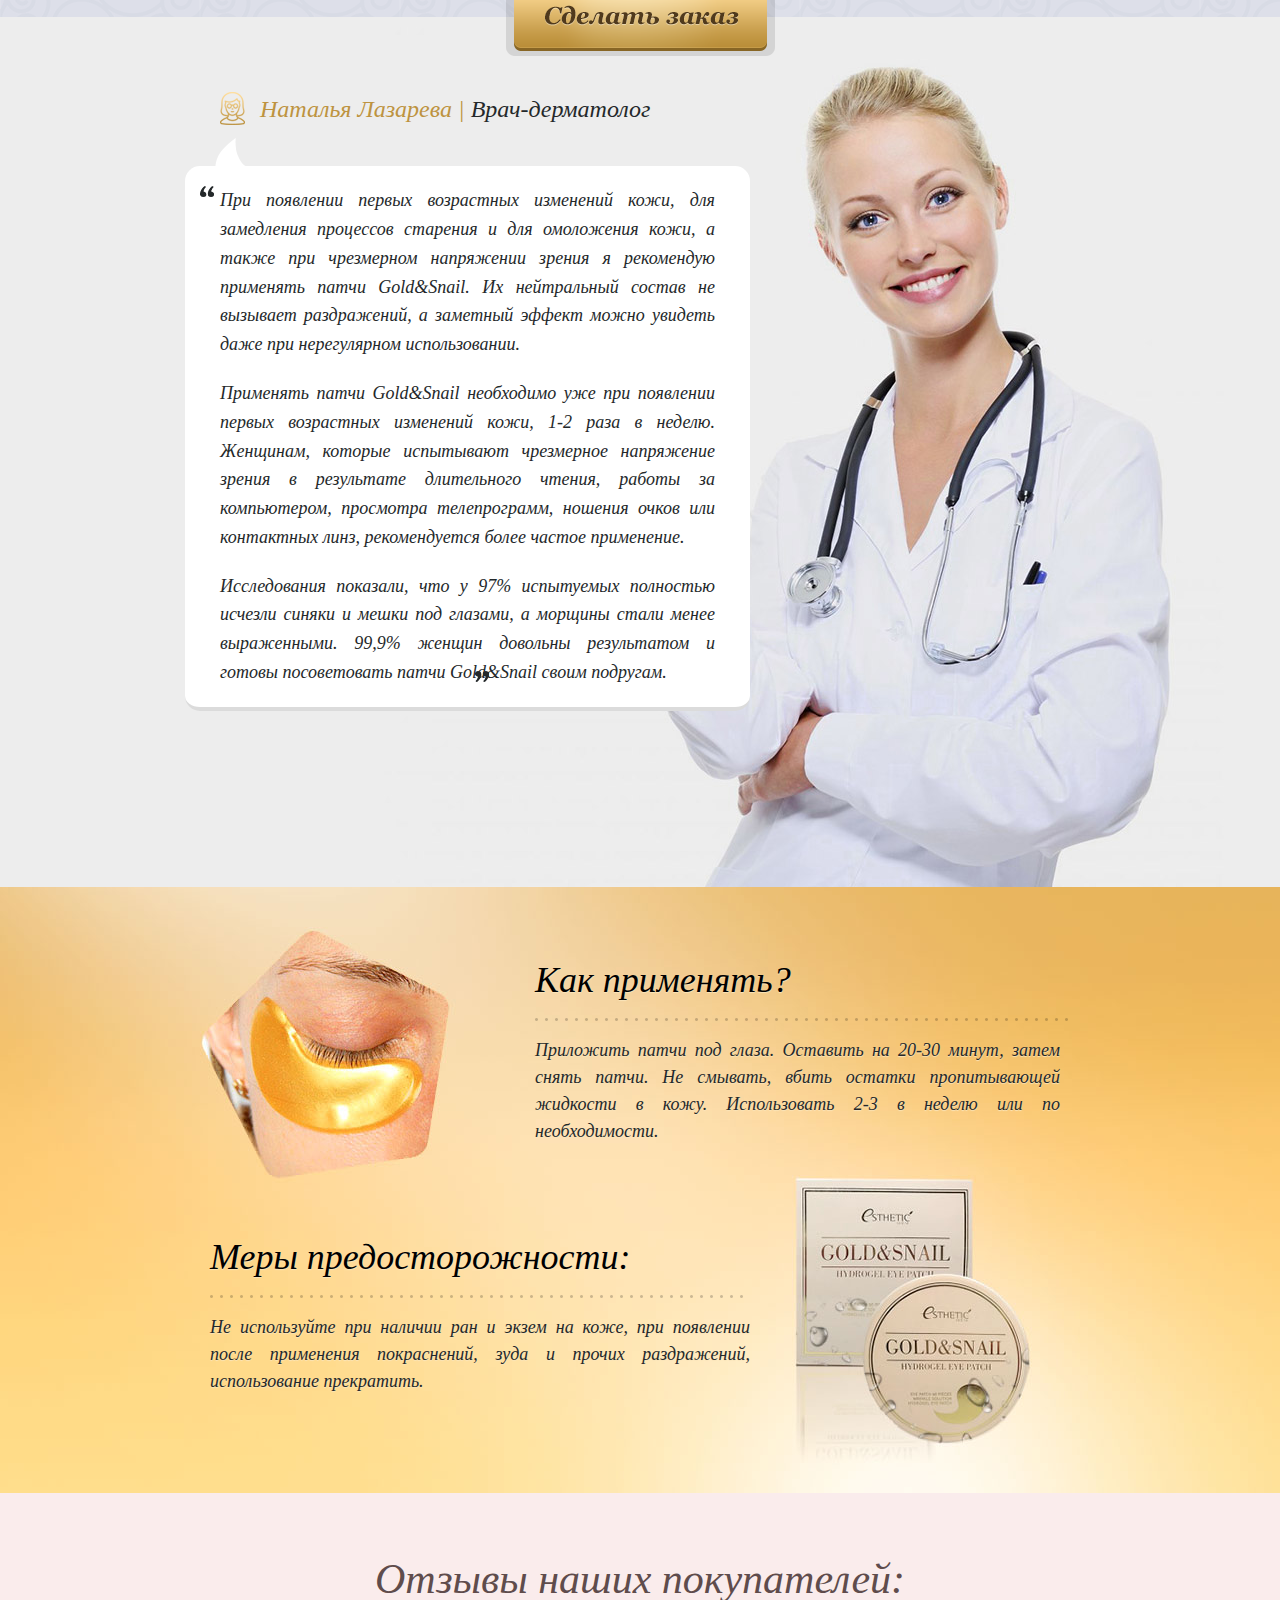
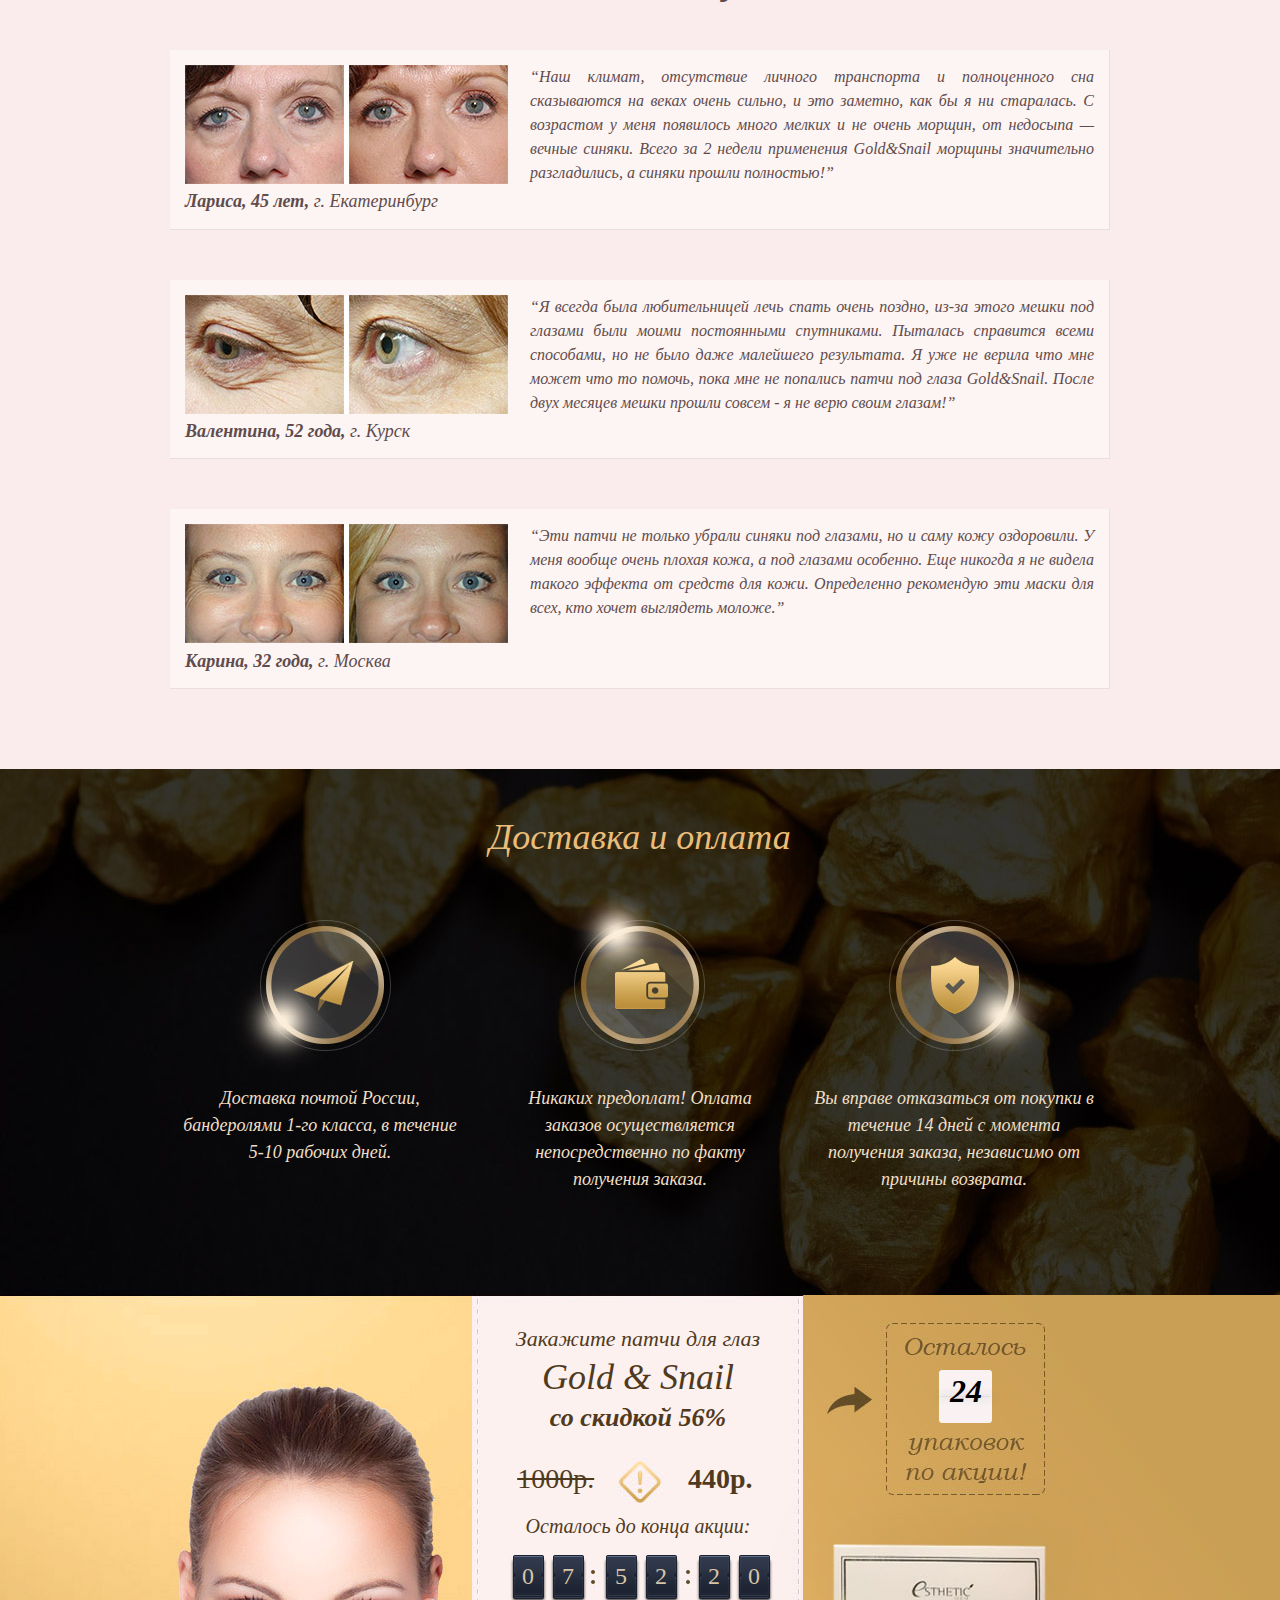
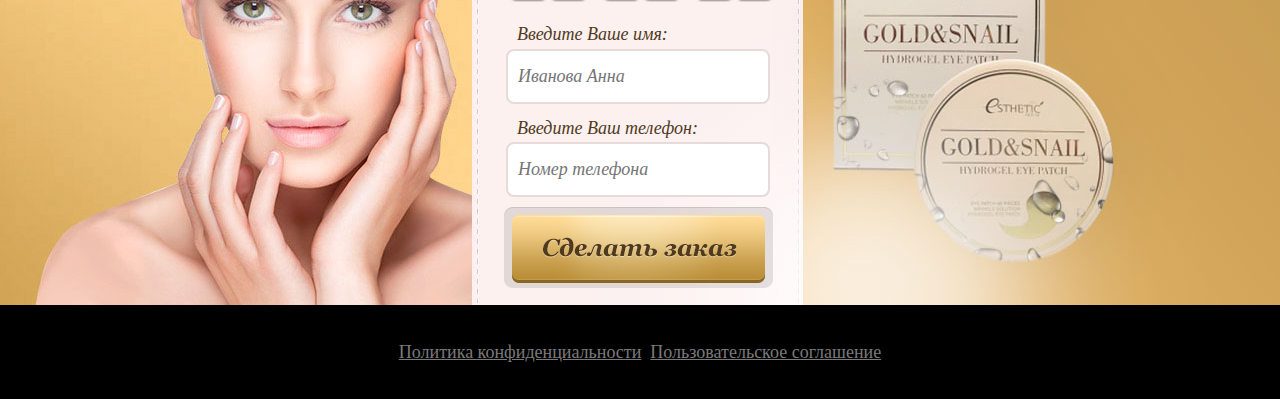
==== commit 6d80ddc9: "images refactoring" ====
--- a/index.html
+++ b/index.html
@@ -294,7 +294,7 @@
 <div id="overlay-popup-m1" style="display: none;"></div>
 <div id="popup-form" class="m1modal" style="display: none;"><a class="close-m1"></a>
     <div>
-        <div class="popup-m1-title">Вам понравилось это предложение?</div>
+        <div class="popup-m1-title">Вам понравился <br> наш товар?</div>
         <div class="popup-m1-cont">
             <div class="popup-m1-text1">Мы расскажем Вам все об этом товаре, предложим наилучшие условия и ознакомим с подходящими акционными предложениями!</div>
             <form method="POST" action="" class="popup-m1-form">
@@ -310,13 +310,15 @@
 </div>
 <script type="text/javascript">
 var flag = true;
-$(window).mouseout(function(e) {
+setTimeout(function(){
+    $(window).mouseout(function(e) {
     if (e.pageY - $(window).scrollTop() < 1 && flag == true) {
         $('#overlay-popup-m1').fadeIn(300);
         $('#popup-form').fadeIn(300);
         flag = false;
     }
 })
+}, 3000)
 
 $('.close-m1').click(function() {
     $('#overlay-popup-m1').fadeOut(300);
